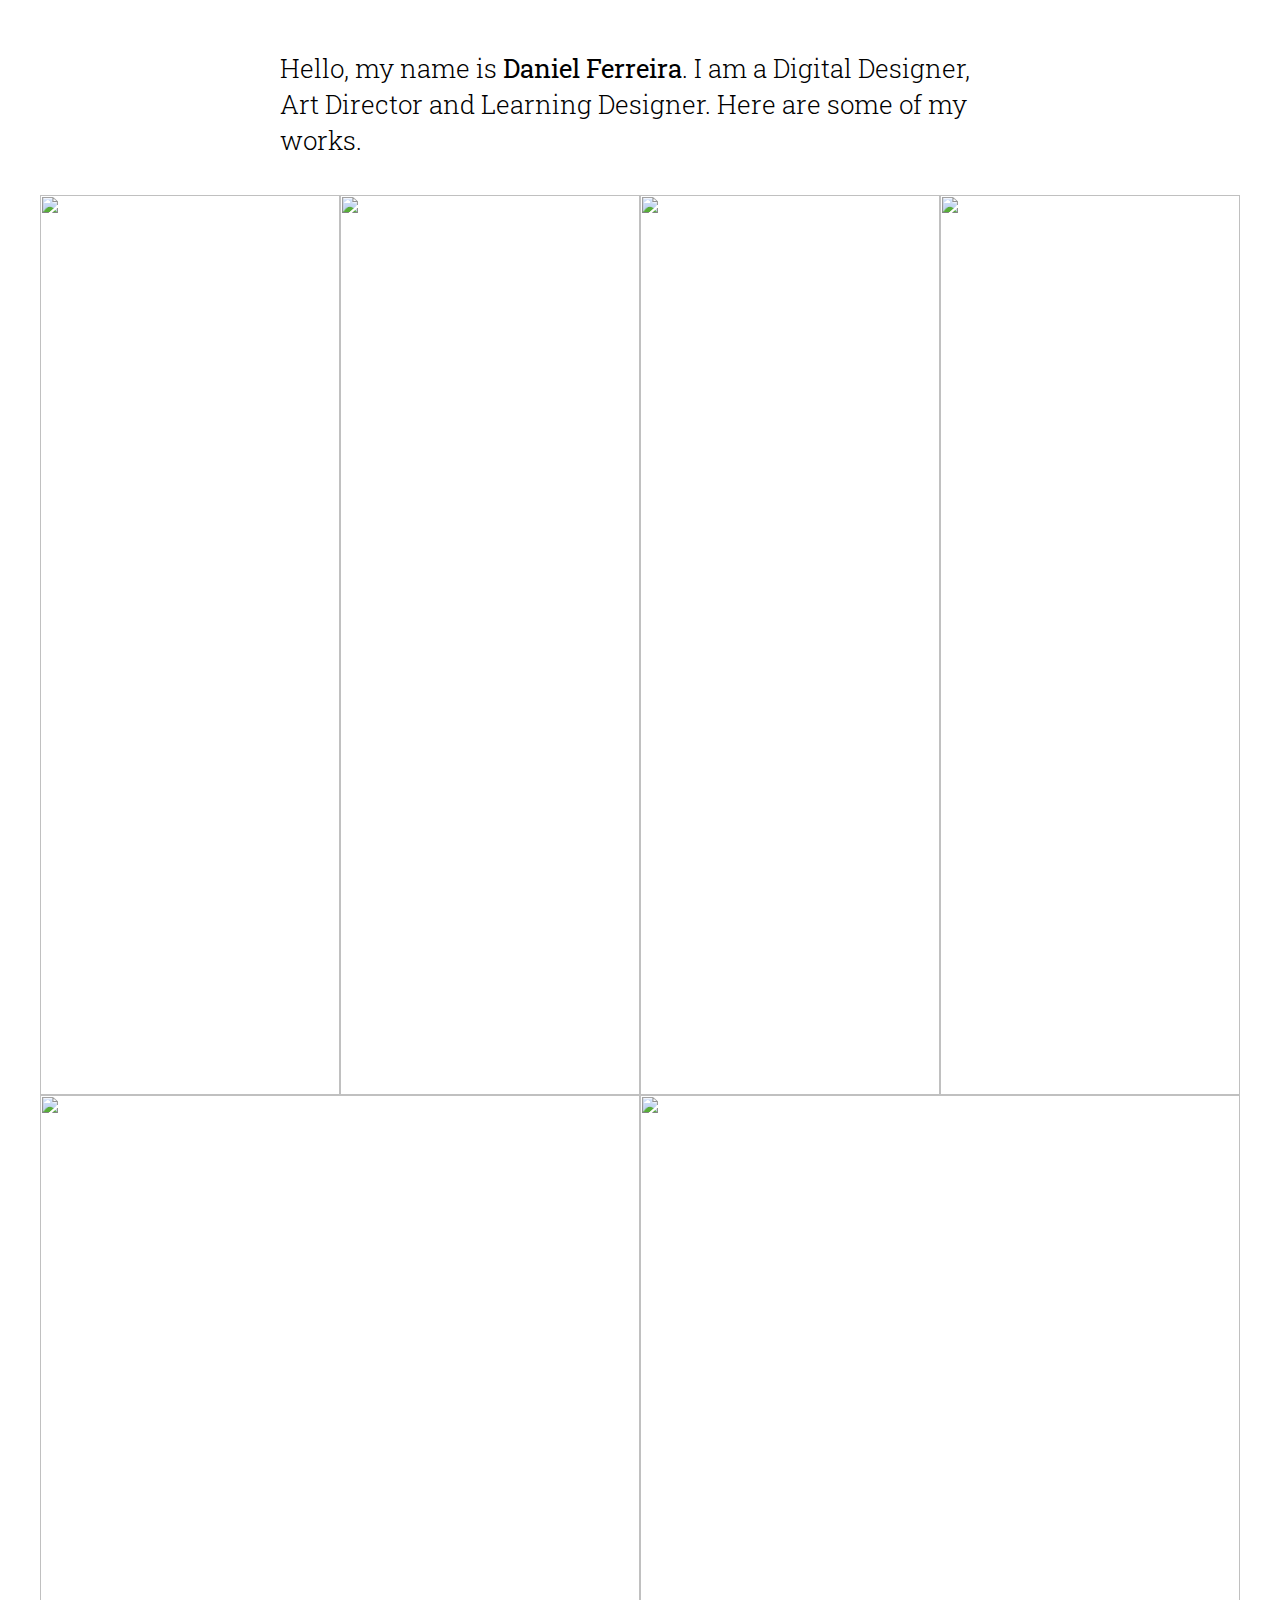
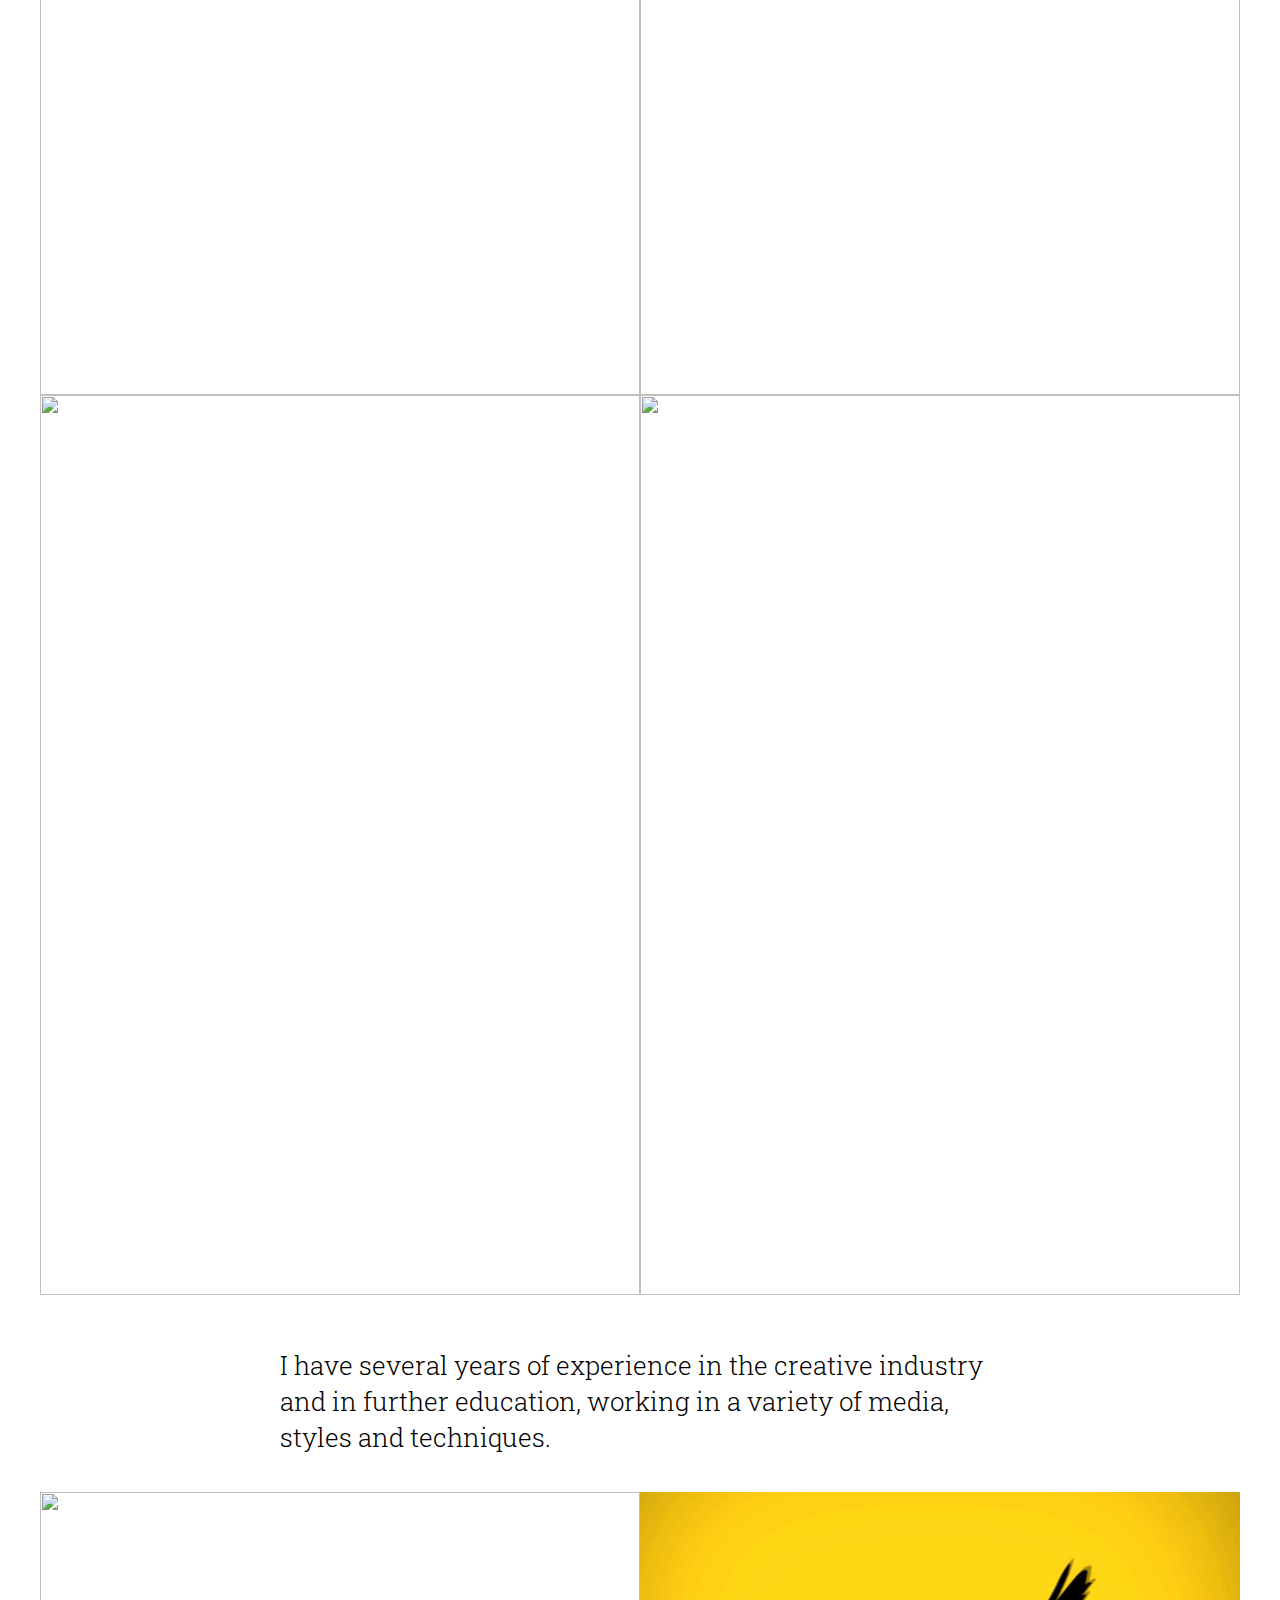
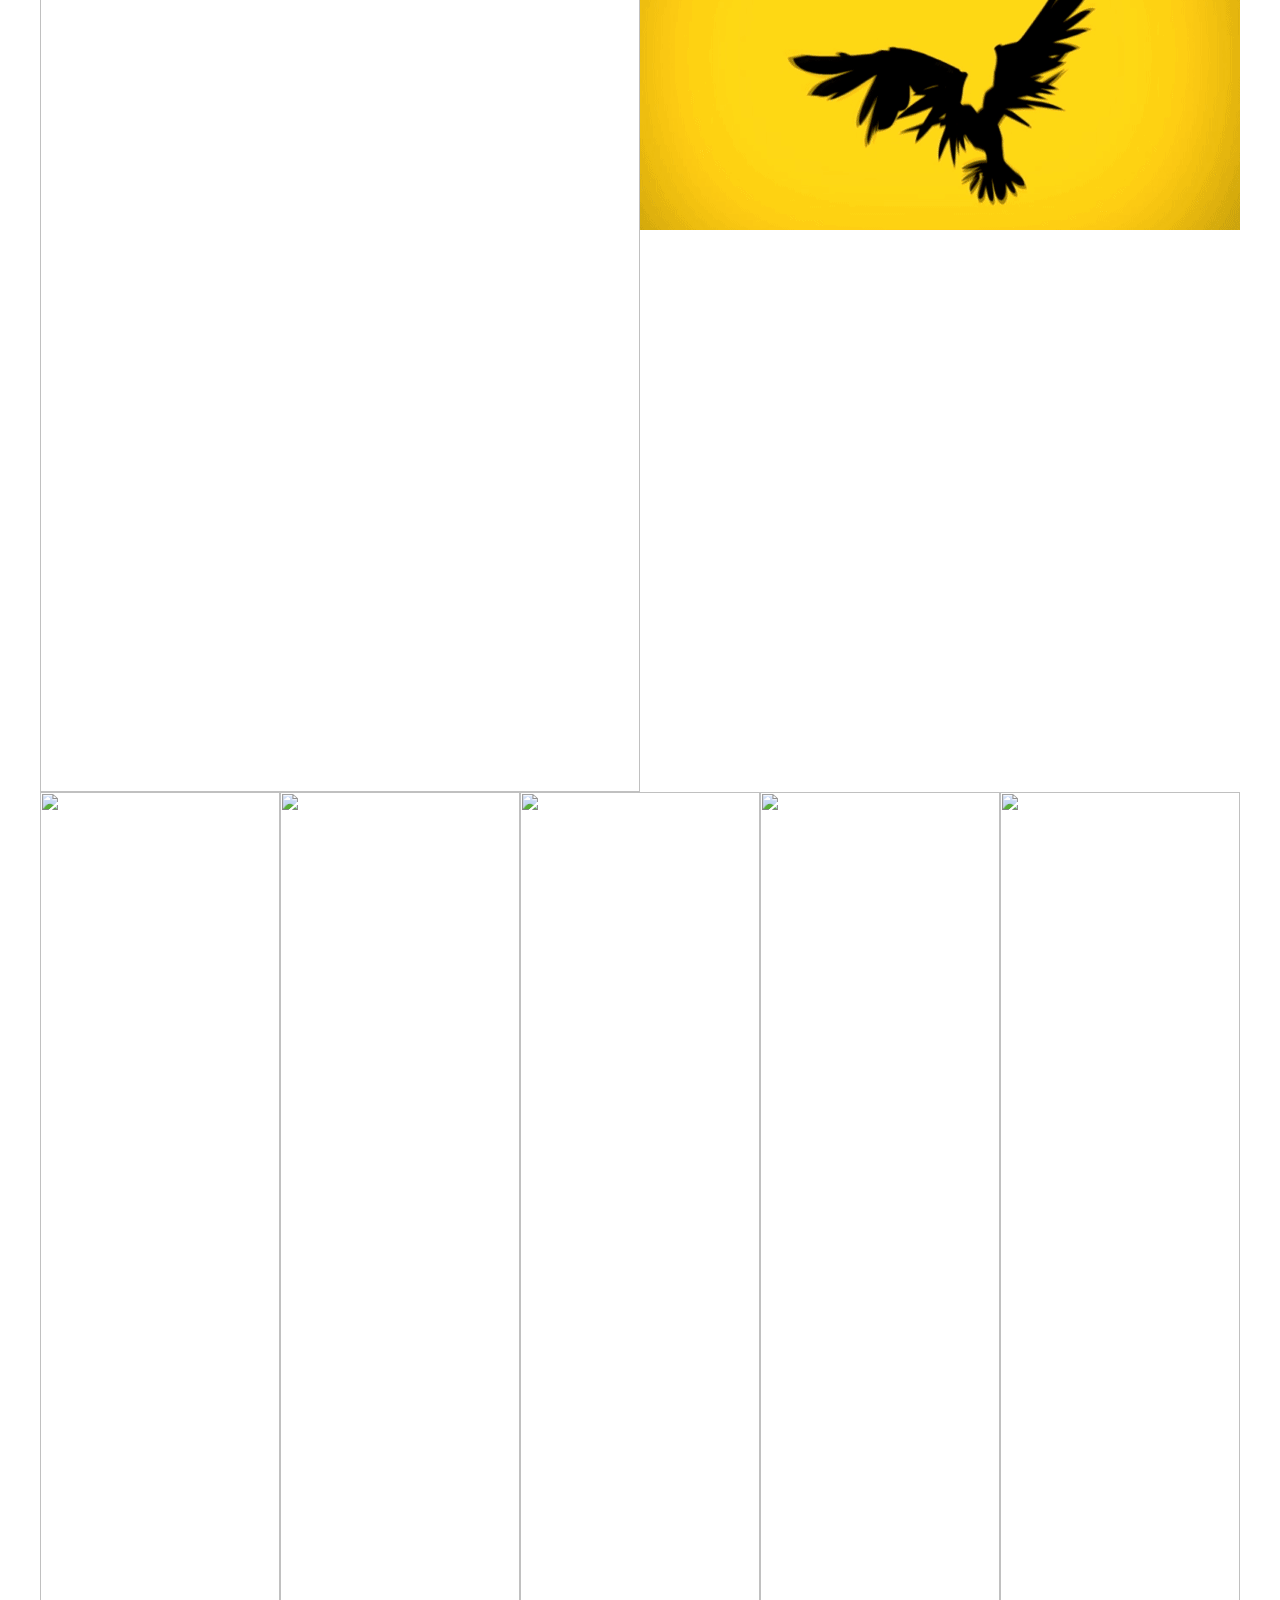
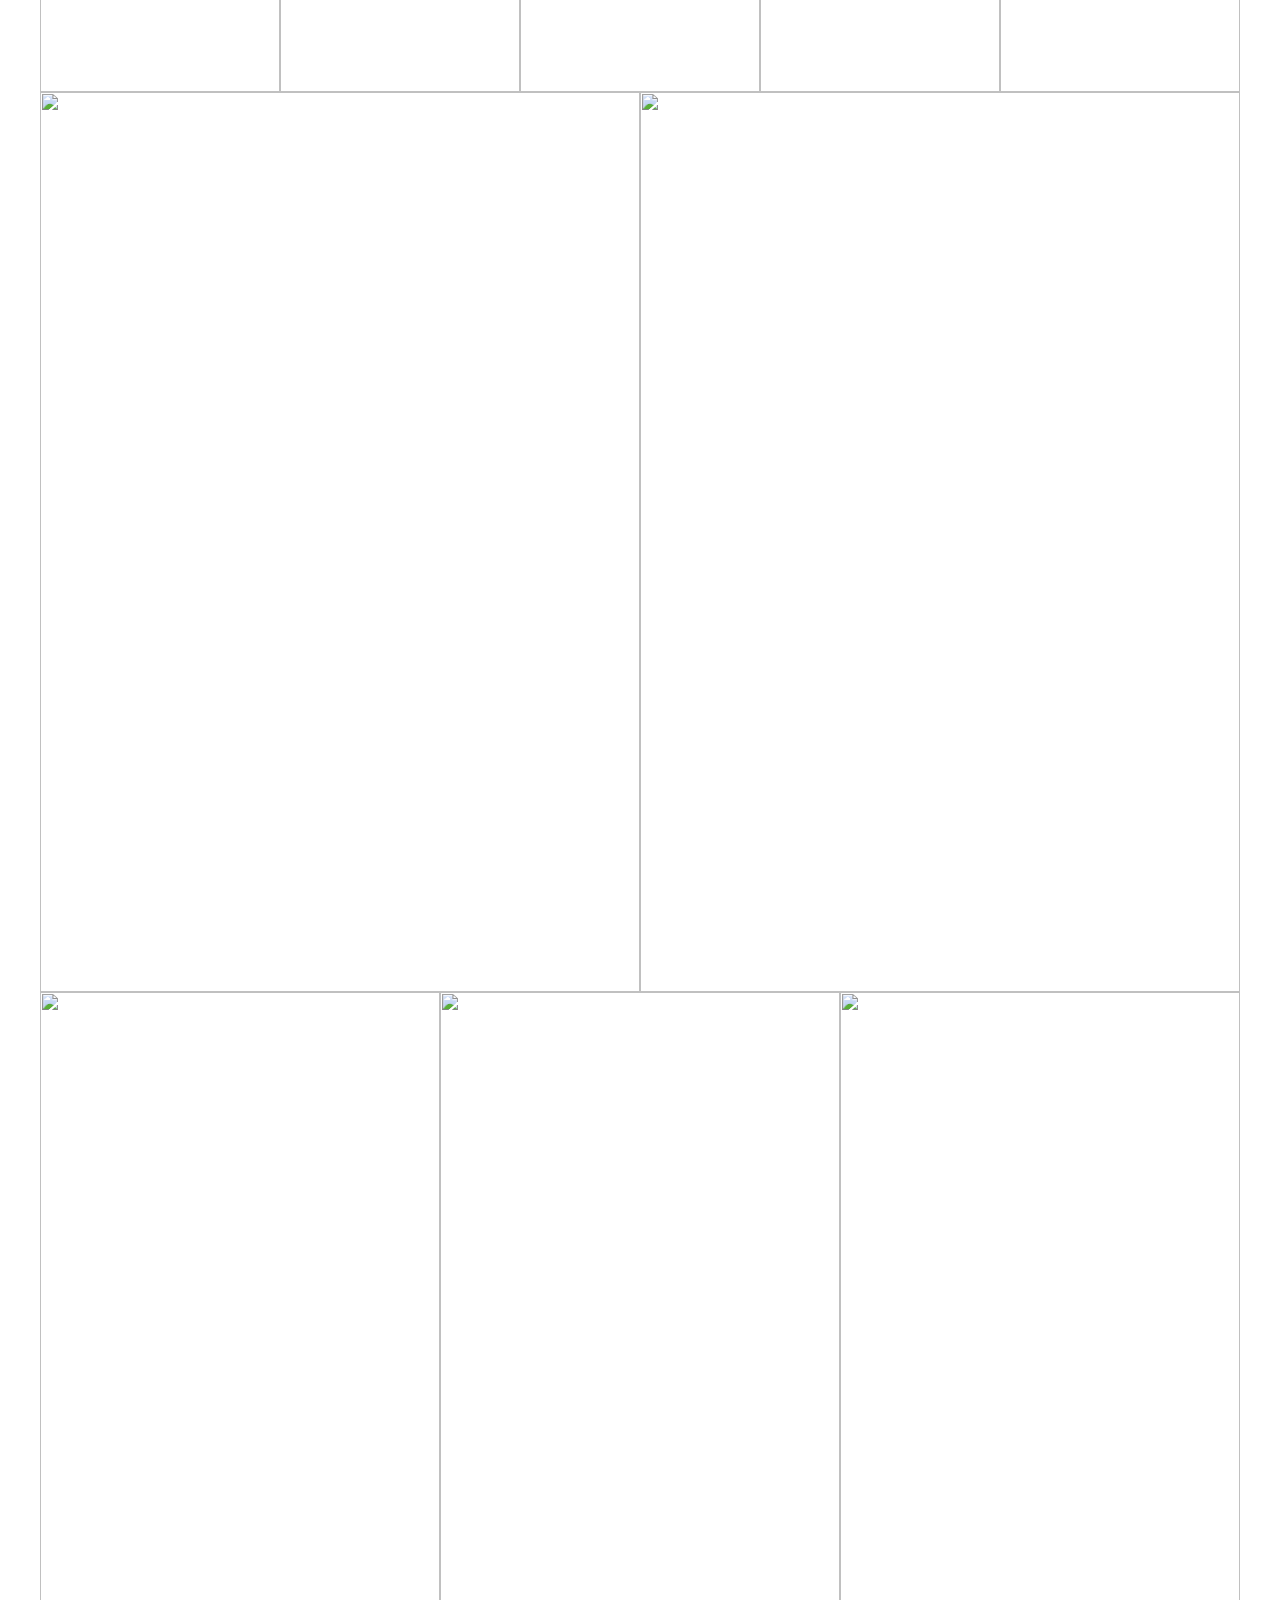
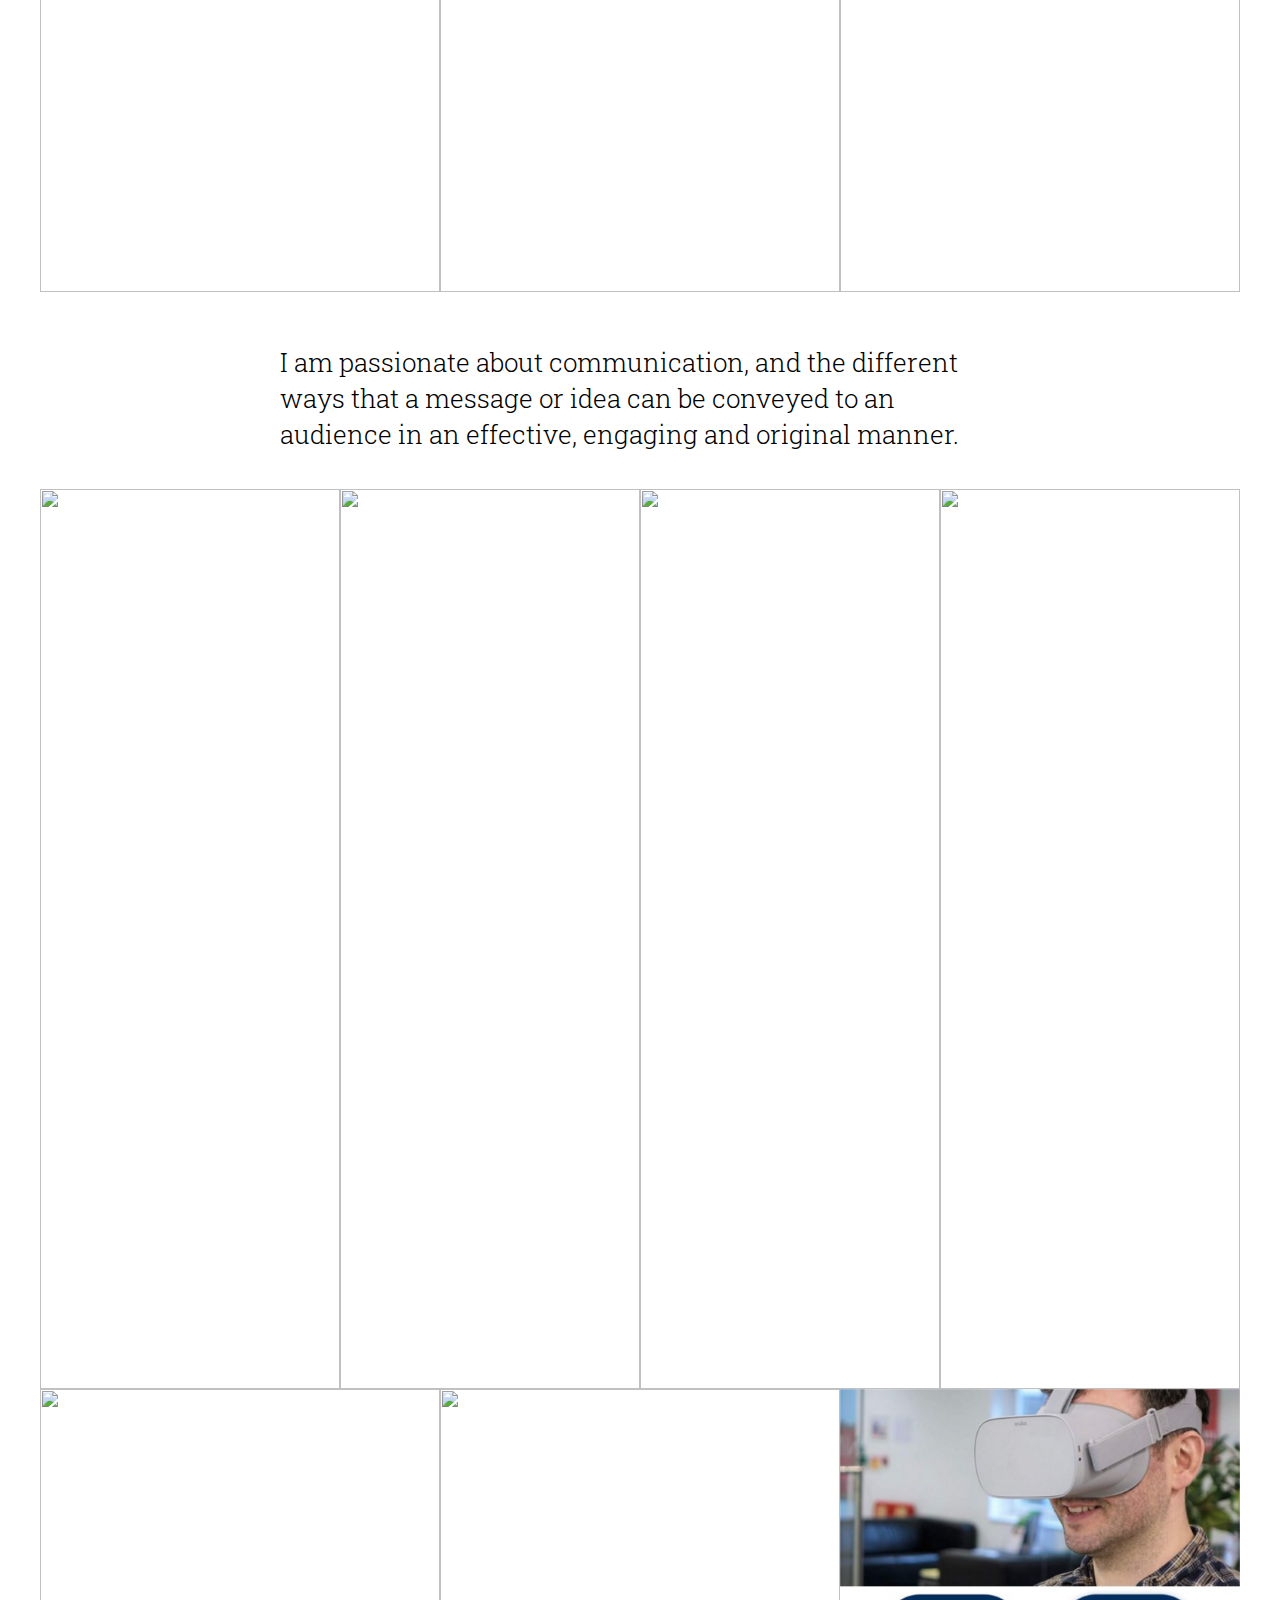
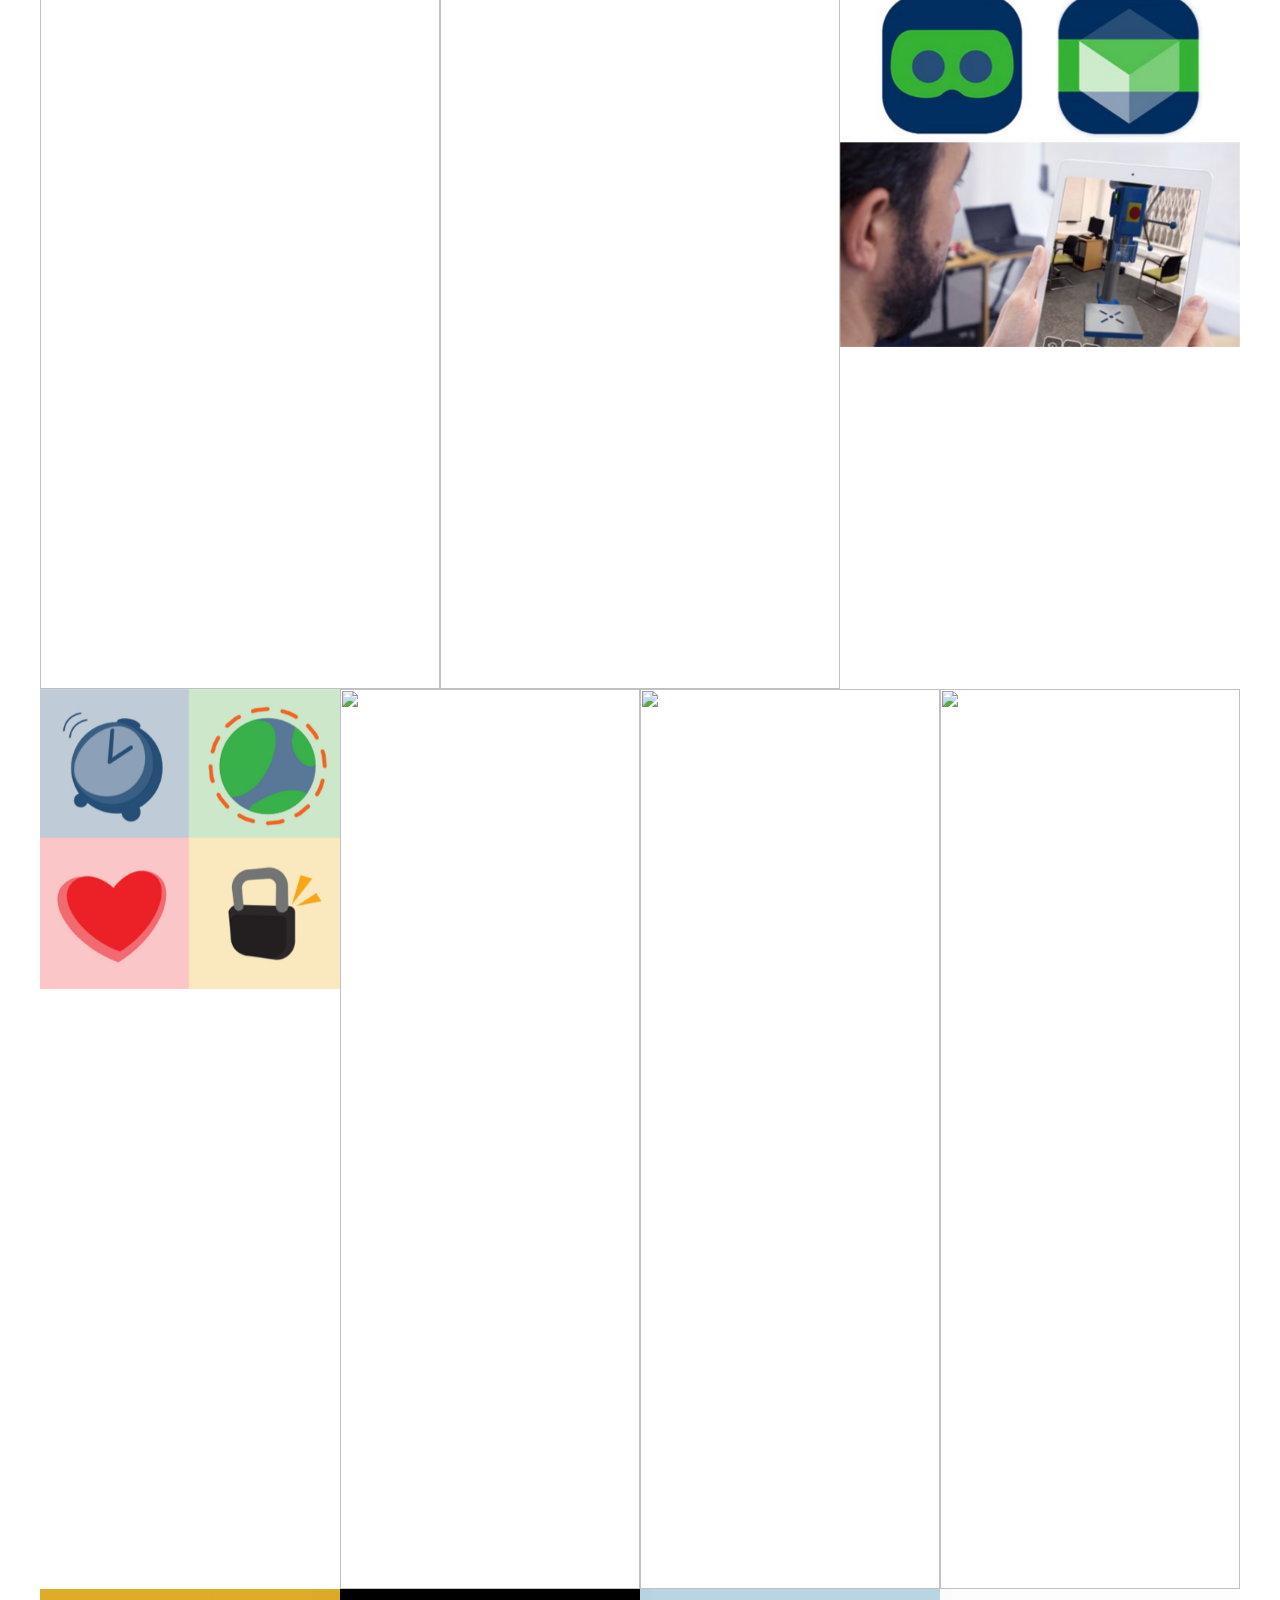
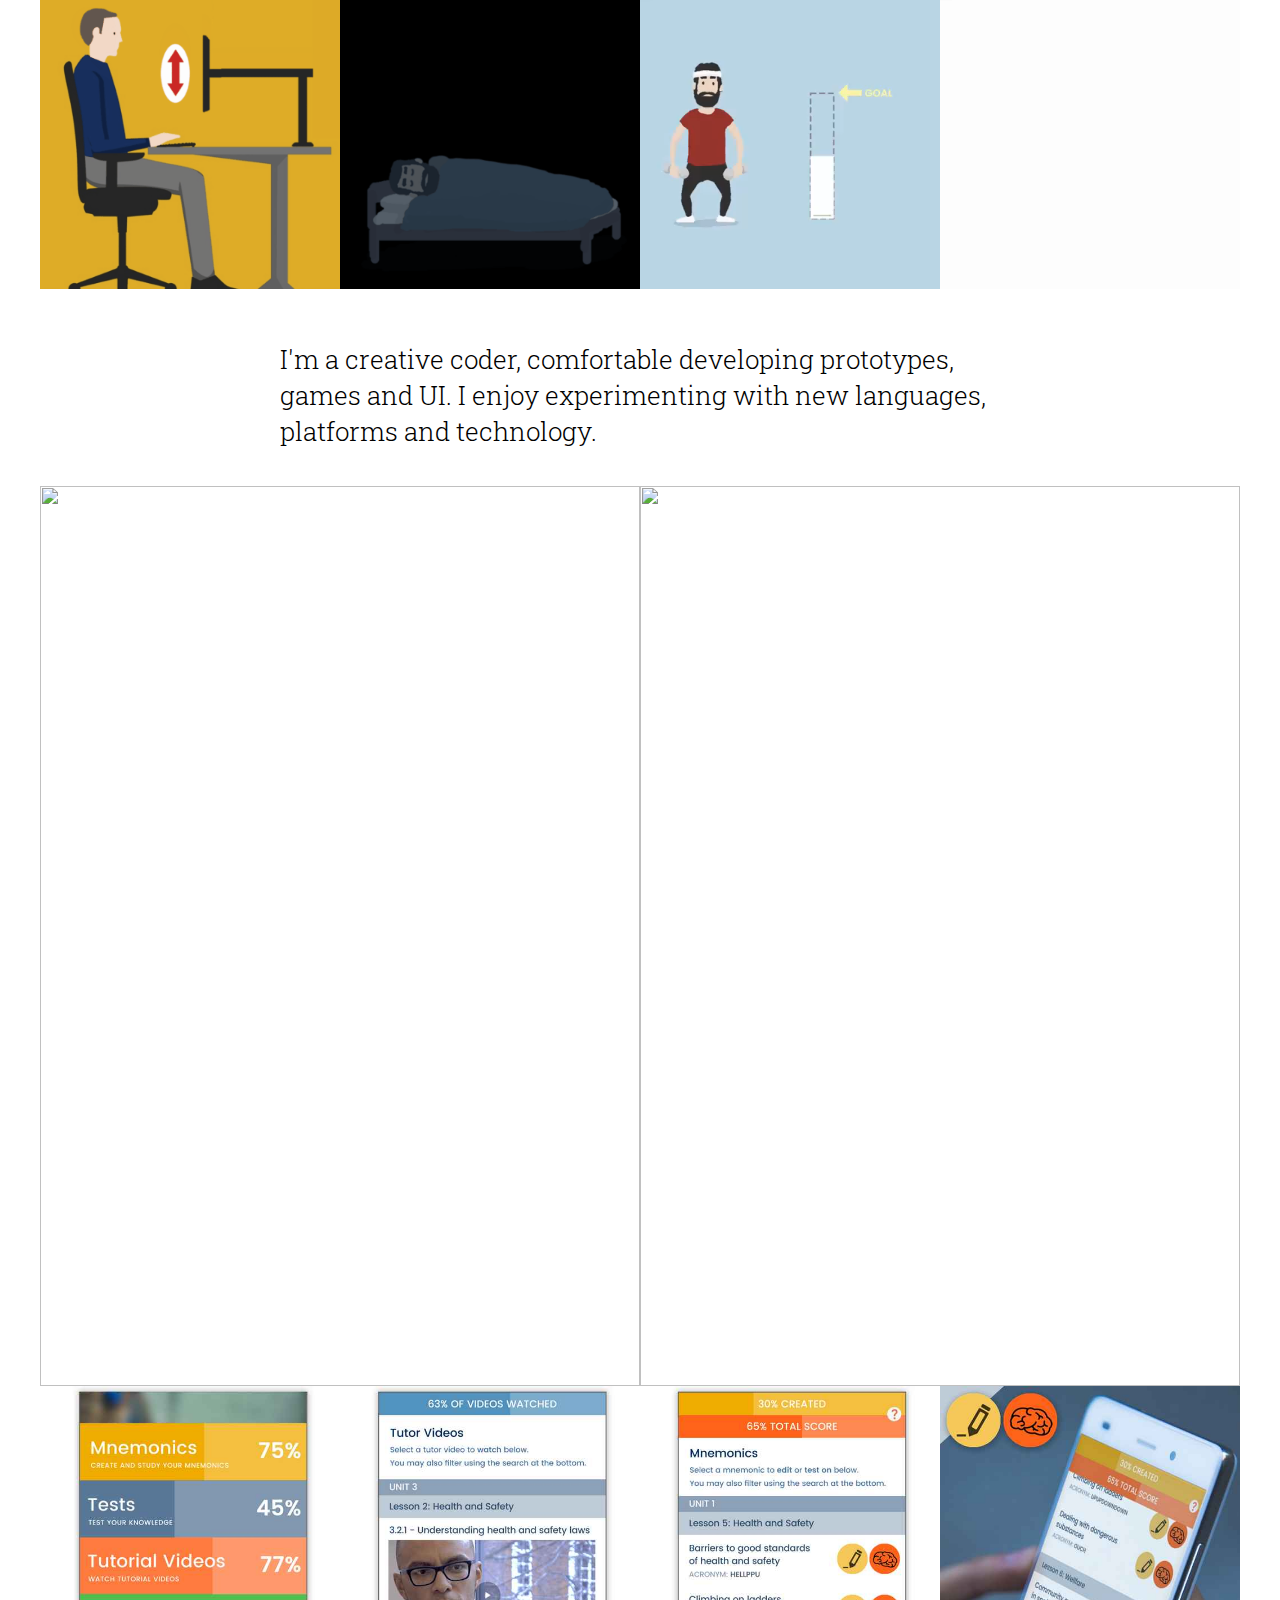
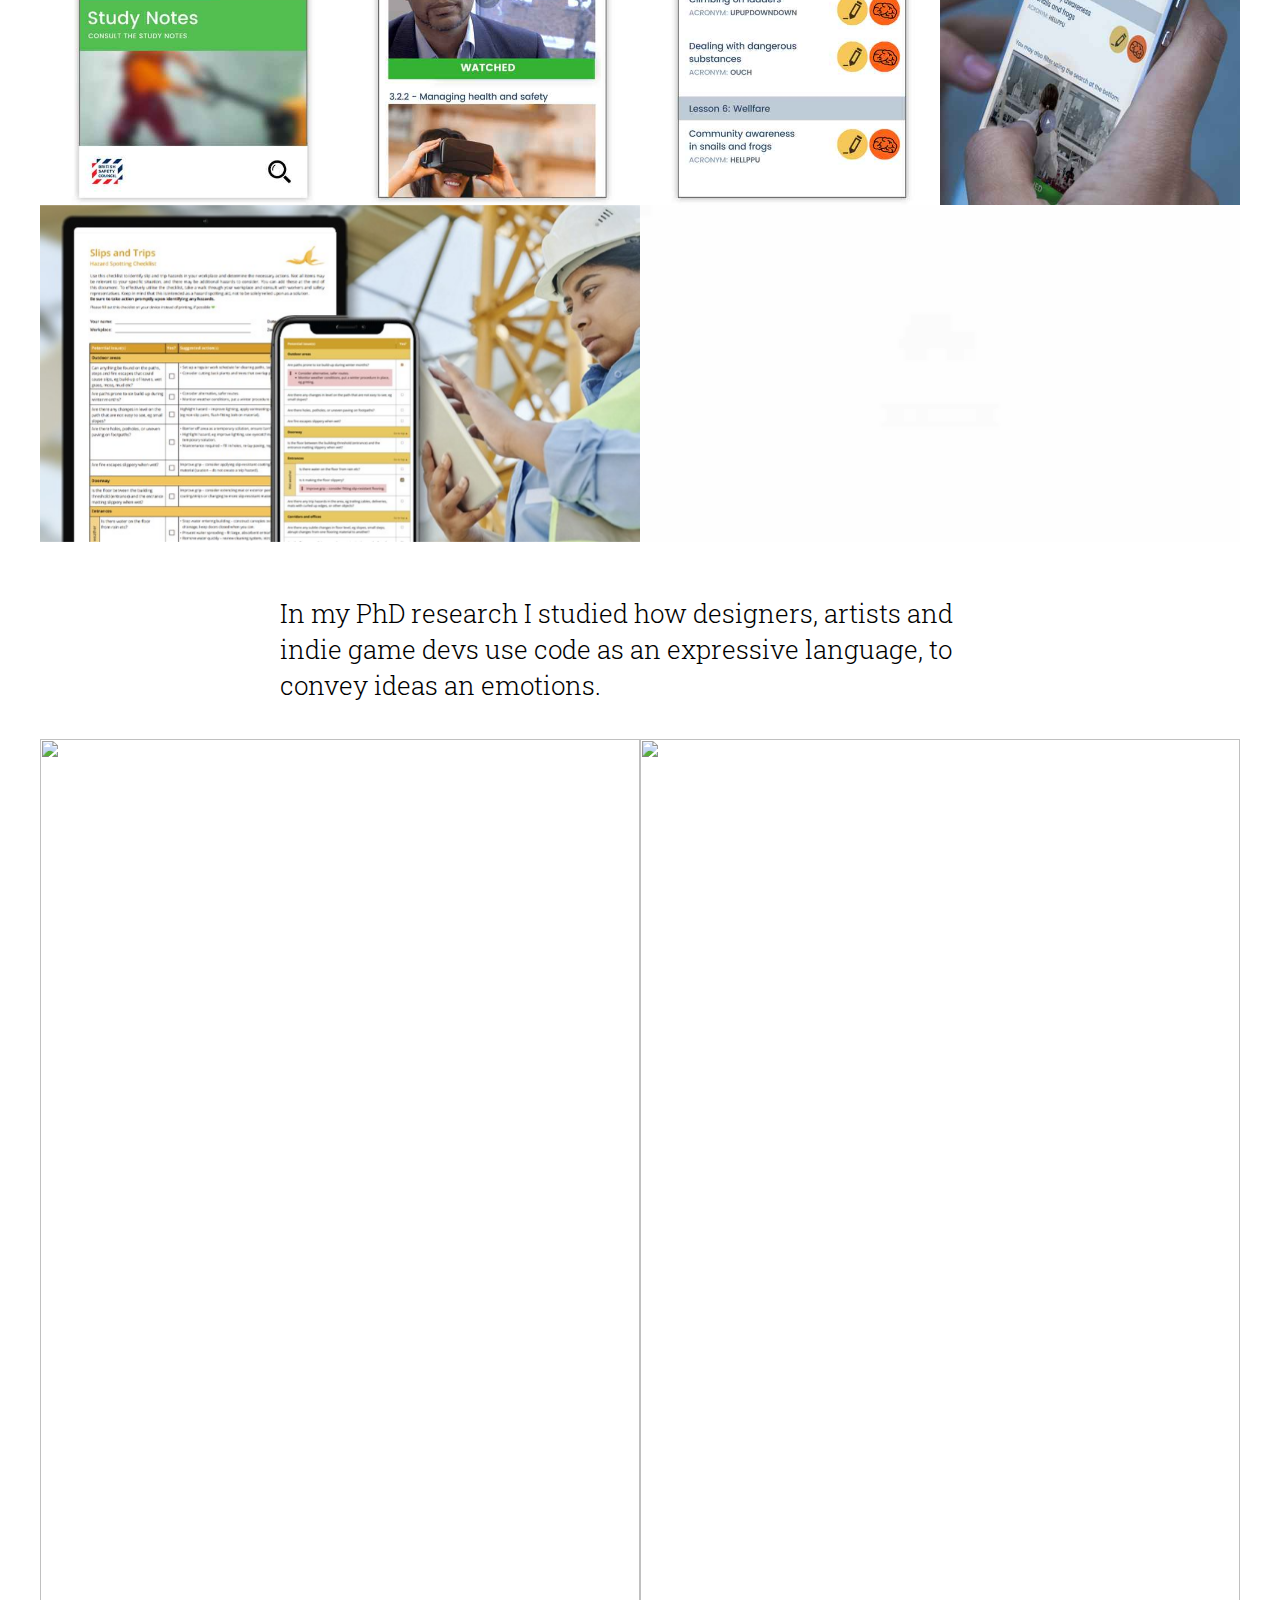
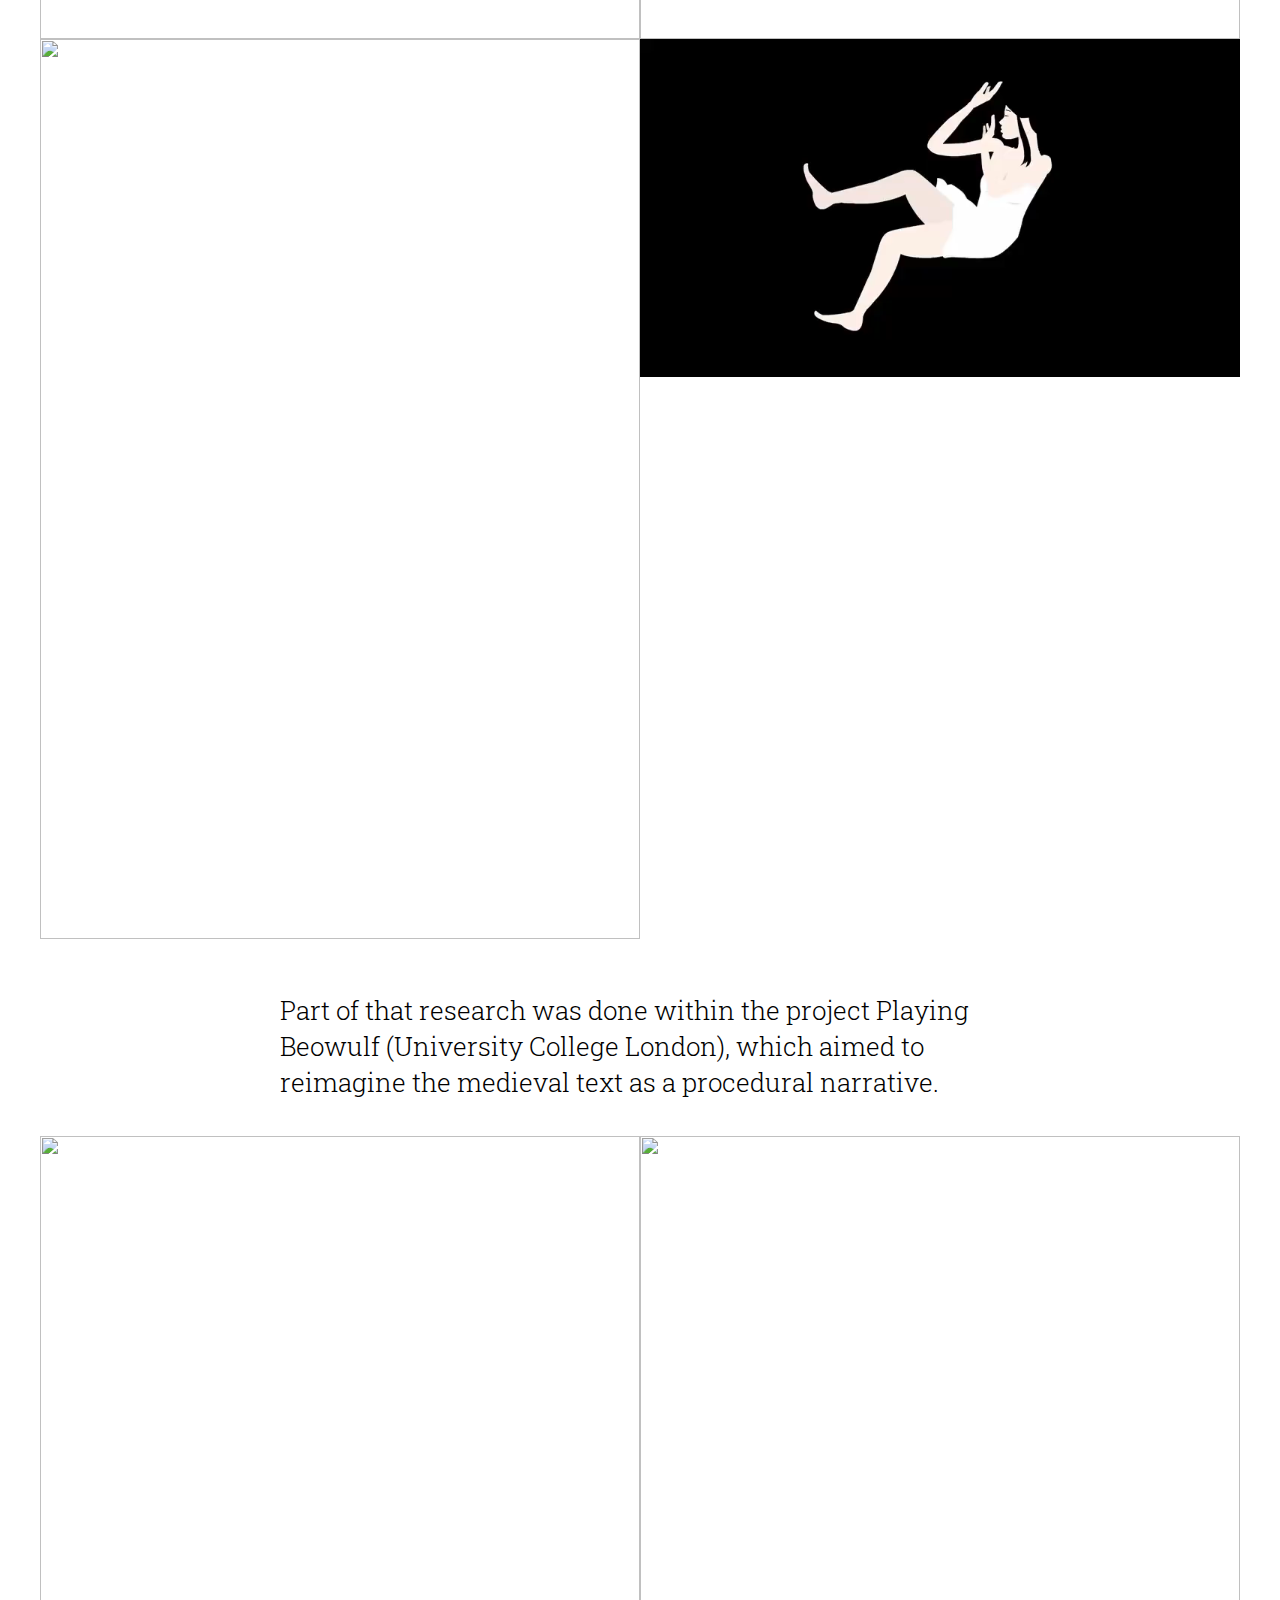
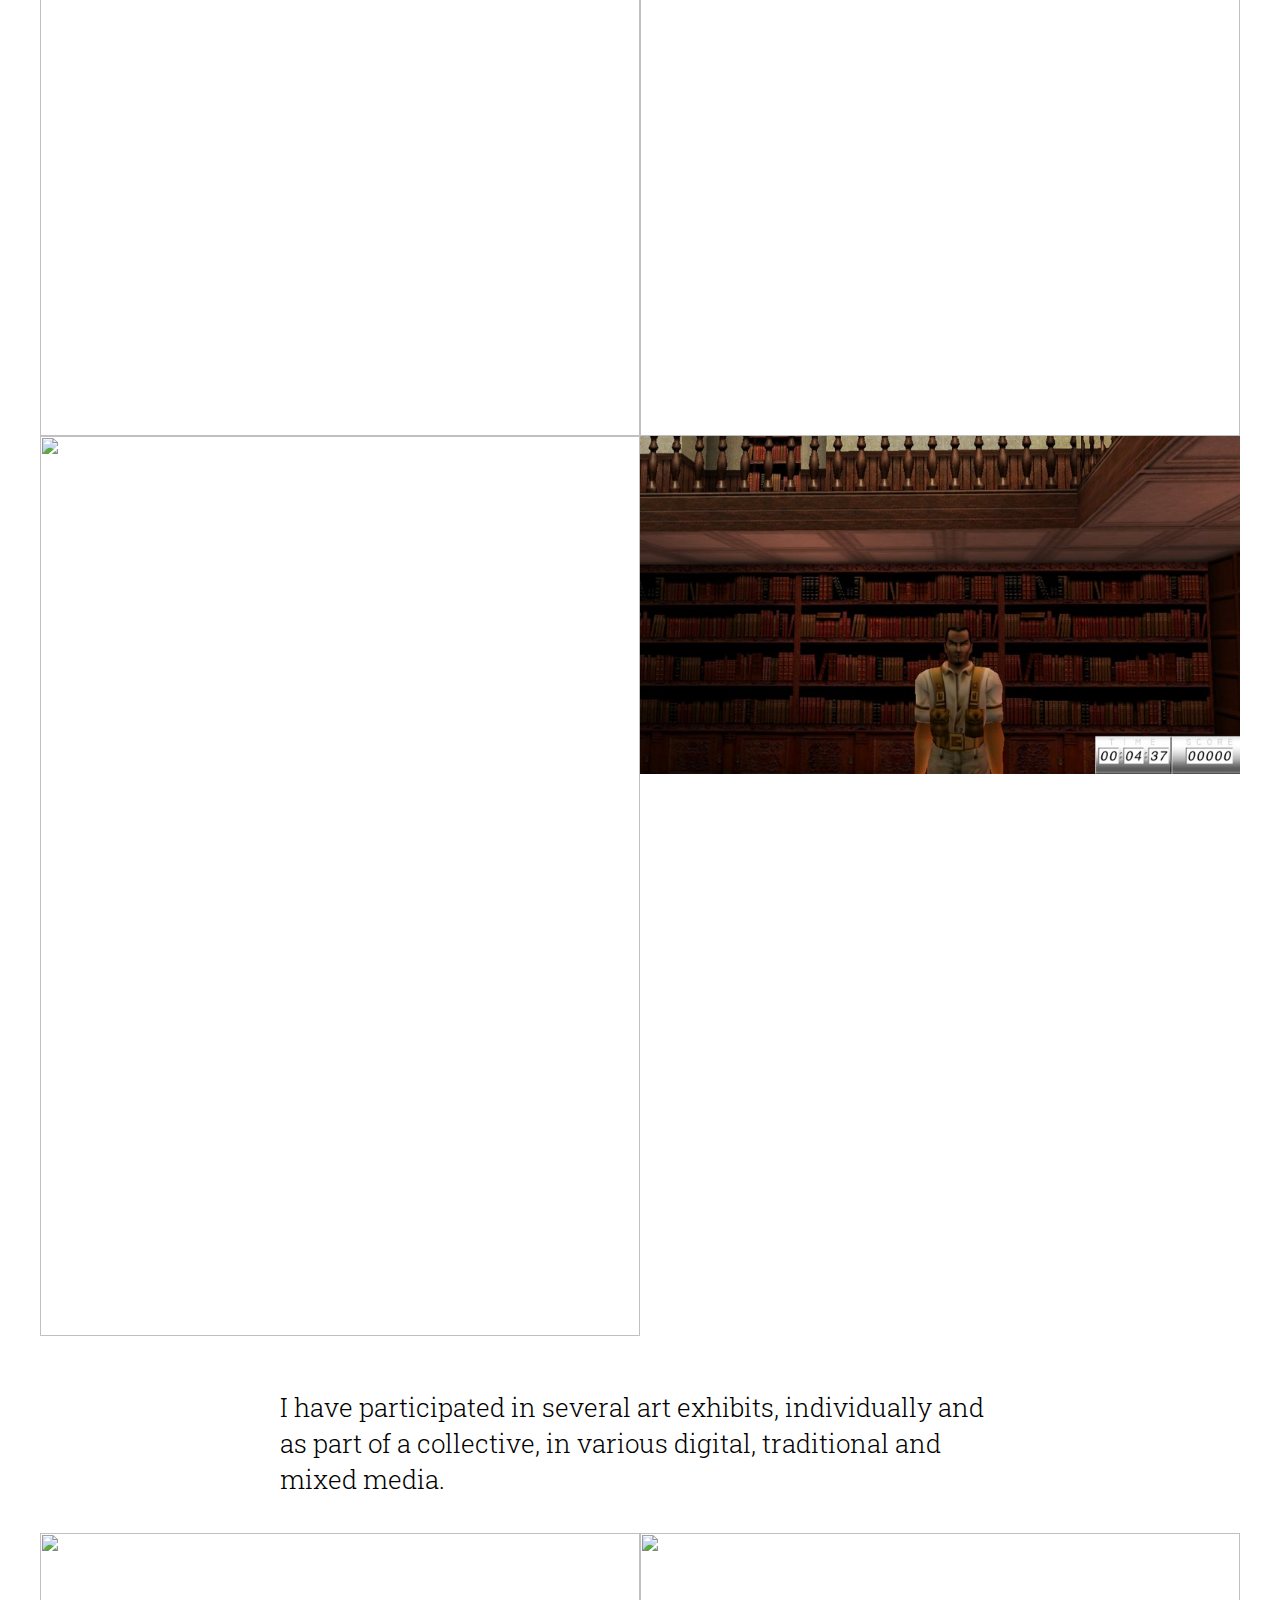
==== index.html @ a795c3e8 "JS 2025" ====
<html>
<head>

<meta name="viewport" content="user-scalable=no,initial-scale=1,maximum-scale=1,minimum-scale=1,width=device-width">
<meta name="robots" content="noindex">
<meta charset="UTF-8">
<link href="https://fonts.googleapis.com/css?family=Roboto+Slab:300,400&display=swap" rel="stylesheet">
<style>
.master {
	font-size: calc(0.8em + 1vw); 
	margin:0px; 
	font-family: 'Roboto Slab';  serif; background-color:#FFFFFF; 
	text-align:center;
}
.main {
	max-width:1200px;
	text-align:center;
	display: inline-block;
}
h1 { font-size: 1em; font-weight:300; line-height: 1.4em;  margin: 2em 20% 1.4em 20%; text-align:left;}
h2 { font-size: 0.7em; font-weight:300; line-height: 1.1em;  margin: 2em 20% 1.4em 20%; text-align:left;}
p { font-size: 0.45em; line-height: 0.7em; margin: 2em 20% 1.4em 20%;}
a {color: grey;}
.caption { font-size: 0.6em; margin: 1em 0px 3em 0px;}
 
strong {font-weight:400;}

.embed-container { position: relative; padding-bottom: 35.5%; height: 0; overflow: hidden; max-width: 50%; height: auto;} 
.embed-container iframe, .embed-container object, .embed-container embed { position: absolute; top: 0; left: 0; width: 100%; height: 100%; }

 
.line {
clear:both;
display: block;
  overflow: auto;
}


.layout5cols {
  width: 20%;
    position: relative;
  float:left;
}
 
.layout4cols {
  overflow: auto;
  width: 25%;
    position: relative;
  float:left;
}

.container{
  overflow: auto;

}

.layout3cols {
  width: 33.333%;
    position: relative;
  float:left;
}

.layout2cols {
  width: 50%;
    position: relative;
  float:left;
}


.image {
  opacity: 1;
  display: block;
  width: 100%;
  height: auto;
  transition: .5s ease;
  backface-visibility: hidden;
}

.middle {
  transition: .5s ease;
  opacity: 0;
  position: absolute;
  top: 50%;
  left: 20%;
  transform: translate(-10%, -50%);
  -ms-transform: translate(-10%, -50%);
  text-align: center;
  
    background-color: #FFFFFF;
}

.container:hover .image {
filter: brightness(80%);
 
}

.container:hover .middle {
  opacity: 1;
}

.text {
  color: black;
  font-size: 16px;
  line-height: 1.7em;
  padding: 16px 10px;
}

.interText {
	padding-top: 0.1em;
	display:inline-block;
}

 
 
@media (max-width: 800px)
{
 
.layout5cols {
  width: 50%;
    position: relative;
  float:left;
}
.layout4cols {
  width: 50%;
    position: relative;
  float:left;
}

.layout3cols {
  width: 100%;
    position: relative;
  float:left;
}

.layout2cols {
  width: 100%;
    position: relative;
  float:left;
}

h2 { font-size: 0.85em;}


.embed-container {  padding-bottom: 75%;  max-width: 100%;  } 
}


 
 
</style>
 
</head>
<body class="master">

<div class="main">

<h1>Hello, my name is <strong>Daniel Ferreira</strong>. I am a Digital Designer, Art Director and Learning Designer. Here are some of my works.</h1>

<div class = "line">
	<div class="layout4cols">
		<div class="container">
		  <img src="images/kcs3.gif" alt="" class="image" style="width:100%">
		  <div class="middle">
			<div class="text"><b>Character design and animation</b> for a marketing video.</div>
		  </div>
		</div>
	</div>
	<div class="layout4cols">
		<div class="container">
		  <img src="images/2019_MTC1.gif" alt="" class="image" style="width:100%">
		  <div class="middle">
			<div class="text"><b>3D design and animation</b> for a Mental Health learning resource.</div>
		  </div>
		</div>
	</div>
	<div class="layout4cols">
		<div class="container">
		  <img src="images/kcs1.gif" alt="" class="image" style="width:100%">
		  <div class="middle">
			<div class="text"><b>Motion design</b> for a marketing video.</div>
		  </div>
		</div>
	</div>
	<div class="layout4cols">
		<div class="container">
		  <img src="images/kcs2.gif" alt="" class="image" style="width:100%">
		  <div class="middle">
			<div class="text"><b>Character design and animation</b> for a marketing video.</div>
		  </div>
		</div>
	</div>
</div>
 
 <div class = "line">
	<div class="layout2cols">
		<div class="container">
		  <img src="images/RW1.gif" alt="" class="image" style="width:100%">
		  <div class="middle">
			<div class="text"><b>Interaction</b> for a Remote Working health and safety course.</div>
		  </div>
		</div>
	</div>
	<div class="layout2cols">
		<div class="container">
		  <img src="images/IconsClean.jpg" alt="" class="image" style="width:100%">
		  <div class="middle">
			<div class="text"><b>Illustrations</b> for a Mental Health course.</div>
		  </div>
		</div>
	</div>
</div>


<div class = "line">
	<div class="layout2cols">
		<div class="container">
		  <img src="images/sigurVid.gif" alt="" class="image" style="width:100%">
		  <div class="middle">
			<div class="text"><b>Cubes</b> is an experimental <a href="https://www.youtube.com/watch?v=hRn_bL5JEHA" target="_blank">procedural animation</a>.</div>
		  </div>
		</div>
	</div>
	<div class="layout2cols">
		<div class="container">
		  <img src="images/VRvid.gif" alt="" class="image" style="width:100%">
		  <div class="middle">
			<div class="text"><b>Explainer animation</b> for a Virtual Reality training module.</div>
		  </div>
		</div>
	</div>
</div>



<div class = "interText">
		<h1>I have several years of experience in the creative industry and in further education, working in a variety of media, styles and techniques.</h1>
</div>



<div class = "line">
	<div class="layout2cols">
		<div class="container">
		  <img src="images/PixelFaces.jpg" alt="" class="image" style="width:100%">
		  <div class="middle">
			<div class="text"><b>Pixel art</b> for a GDPR learning resource.</div>
		  </div>
		</div>
	</div>
	<div class="layout2cols">
		<div class="container">
		  <img src="images/IcarusVidlo.gif" alt="" class="image" style="width:100%">
		  <div class="middle">
			<div class="text"><b>Animated promo</b> for a fashion label.</div>
		  </div>
		</div>
	</div>
</div>


<div class = "line">
	<div class="layout5cols">
		<div class="container">
		  <img src="images/banner1.gif" alt="" class="image" style="width:100%">
		  <div class="middle">
			<div class="text"><b>Online campaigns</b> for Fox Films Latin America.</div>
		  </div>
		</div>
	</div>	<div class="layout5cols">
		<div class="container">
		  <img src="images/banner2.gif" alt="" class="image" style="width:100%">
		  <div class="middle">
			<div class="text"><b>Online campaigns</b> for Fox Films Latin America.</div>
		  </div>
		</div>
	</div>
	<div class="layout5cols">
		<div class="container">
		  <img src="images/banner3.gif" alt="" class="image" style="width:100%">
		  <div class="middle">
			<div class="text"><b>Online campaigns</b> for Fox Films Latin America.</div>
		  </div>
		</div>
	</div>
	<div class="layout5cols">
		<div class="container">
		  <img src="images/banner4.gif" alt="" class="image" style="width:100%">
		  <div class="middle">
			<div class="text"><b>Online campaigns</b> for Fox Films Latin America.</div>
		  </div>
		</div>
	</div>
	<div class="layout5cols">
		<div class="container">
		  <img src="images/banner5.gif" alt="" class="image" style="width:100%">
		  <div class="middle">
			<div class="text"><b>Online campaigns</b> for Fox Films Latin America.</div>
		  </div>
		</div>
	</div>
</div>


<div class = "line">
	<div class="layout2cols">
		<div class="container">
		  <img src="images/font1.jpg" alt="" class="image" style="width:100%">
		  <div class="middle">
			<div class="text"><b>Type design and logo</b> for a mechanical engineering conference.</div>
		  </div>
		</div>
	</div>
	<div class="layout2cols">
		<div class="container">
		  <img src="images/font2.jpg" alt="" class="image" style="width:100%">
		  <div class="middle">
			<div class="text"><b>Kuadriculado</b> is (arguably) the smallest pixel font possible - try it out <a href="https://www.dafont.com/kuadriculado.font" target="_blank">here</a></div>
		  </div>
		</div>
	</div>
</div>


<div class = "line">
	<div class="layout3cols">
		<div class="container">
		  <img src="images/tall1.jpg" alt="" class="image" style="width:100%">
		  <div class="middle">
			<div class="text"><b>Code-assisted drawing toy</b> developed in p5.js</div>
		  </div>
		</div>
	</div>
	<div class="layout3cols">
		<div class="container">
		  <img src="images/tall2.jpg" alt="" class="image" style="width:100%">
		  <div class="middle">
			<div class="text"><b>Illustration and cover design</b> for the book Sensual Tales of a Restless Mind (Kate Blair).</div>
		  </div>
		</div>
	</div>
	<div class="layout3cols">
		<div class="container">
		  <img src="images/tall3.jpg" alt="" class="image" style="width:100%">
		  <div class="middle">
			<div class="text"><b>Illustration</b> from the series Dibujos en Espana</div>
		  </div>
		</div>
	</div>
</div>

<div class = "interText">
	<h1>I am passionate about communication, and the different ways that a message or idea can be conveyed to an audience in an effective, engaging and original manner.</h1>
</div>

<div class = "line">
	<div class="layout4cols">
		<div class="container">
		  <img src="images/2017_GDPR_world.gif" alt="" class="image" style="width:100%">
		  <div class="middle">
			<div class="text"><b>Pixel art</b> for a GDPR learning resource.</div>
		  </div>
		</div>
	</div>
	<div class="layout4cols">
		<div class="container">
		  <img src="images/2019_MTC2.gif" alt="" class="image" style="width:100%">
		  <div class="middle">
			<div class="text"><b>3D motion design</b> for a Mental Health course.</div>
		  </div>
		</div>
	</div>
	<div class="layout4cols">
		<div class="container">
		  <img src="images/stress.gif" alt="" class="image" style="width:100%">
		  <div class="middle">
			<div class="text"><b>Motion design</b> for a Stress Awareness learning resource.</div>
		  </div>
		</div>
	</div>
	<div class="layout4cols">
		<div class="container">
		  <img src="images/2019_MTC3.gif" alt="" class="image" style="width:100%">
		  <div class="middle">
			<div class="text"><b>3D animation</b> for a Mental Health course.</div>
		  </div>
		</div>
	</div>
</div>


<div class = "line">
	<div class="layout3cols">
		<div class="container">
		  <img src="images/infographic1.gif" alt="" class="image" style="width:100%">
		  <div class="middle">
			<div class="text"><b>Infographics</b> for a Mental Health course.</div>
		  </div>
		</div>
	</div>
	<div class="layout3cols">
		<div class="container">
		  <img src="images/infographic2.gif" alt="" class="image" style="width:100%">
		  <div class="middle">
			<div class="text"><b>Infographics</b> for a Mental Health course.</div>
		  </div>
		</div>
	</div>
	<div class="layout3cols">
		<div class="container">
		  <img src="images/VRAR.jpg" alt="" class="image" style="width:100%">
		  <div class="middle">
		  	<div class="text"><b>Visual identity and iconography</b> for a suite of Virtual Reality and Augmented Reality learning resources.</div>
		  </div>
		</div>
	</div>	
</div>
 
<div class = "line">
	<div class="layout4cols">
		<div class="container">
		  <img src="images/IconsConduct.jpg" alt="" class="image" style="width:100%">
		  <div class="middle">
			<div class="text"><b>Iconography</b> for a training module.</div>
		  </div>
		</div>
	</div>
	<div class="layout4cols">
		<div class="container">
		  <img src="images/film2.jpg" alt="" class="image" style="width:100%">
		  <div class="middle">
			<div class="text"><b>Scriptwriting, direction and video editing</b> for a Mental Health course.</div>
		  </div>
		</div>
	</div>
	<div class="layout4cols">
		<div class="container">
		  <img src="images/film3.jpg" alt="" class="image" style="width:100%">
		  <div class="middle">
			<div class="text"><b>Scriptwriting, direction and video editing</b> for a Mental Health course.</div>
		  </div>
		</div>
	</div>
	<div class="layout4cols">
		<div class="container">
		  <img src="images/film4.jpg" alt="" class="image" style="width:100%">
		  <div class="middle">
			<div class="text"><b>Interactive learning resources</b> for a Mental Health course.</div>
		  </div>
		</div>
	</div>
</div>

<div class = "line" style="background:#bbd7e6">
	<div class="layout4cols">
		<div class="container">
		  <img src="images/DSE.gif" alt="" class="image" style="width:100%">
		  <div class="middle">
			<div class="text"><b>Interaction</b> for a learning resource about ergonomics.</div>
		  </div>
		</div>
	</div>
	<div class="layout4cols">
		<div class="container">
		  <img src="images/Habits_hi.gif" alt="" class="image" style="width:100%">
		  <div class="middle">
			<div class="text"><b>Interaction</b> for a learning resource about habits and well-being.</div>
		  </div>
		</div>
	</div>
	<div class="layout4cols">
		<div class="container">
		  <video  muted autoplay loop  class="image" style="width:100%"><source src="images/Exe.mov" type="video/mp4">Browser does not support video tag.</video>
		  <div class="middle">
			<div class="text"><b>Interaction</b> for a course about Stress.</div>
		  </div>
		</div>
	</div>	
	<div class="layout4cols">
		<div class="container">
		  <video  muted autoplay loop  class="image" style="width:100%"><source src="images/LZ.mov" type="video/mp4">Browser does not support video tag.</video>
		  <div class="middle">
			<div class="text"><b>Motion design</b> for an explainer video.</div>
		  </div>
		</div>
	</div>

</div>	
	
	
<div class = "interText">
	<h1>I'm a creative coder, comfortable developing prototypes, games and UI. I enjoy experimenting with new languages, platforms and technology.</h1>
</div>

<div class = "line">
	<div class="layout2cols">
		<div class="container">
		  <img src="images/BoatVid.gif" alt="" class="image" style="width:100%">
		  <div class="middle">
			<div class="text"><b>Game prototype</b> using the threejs library.</div>
		  </div>
		</div>
	</div>
	<div class="layout2cols">
		<div class="container">
		  <img src="images/MartinGame.jpg" alt="" class="image" style="width:100%">
		  <div class="middle">
			<div class="text"><b>Platform game</b> for a course about Working at Heights.</div>
		  </div>
		</div>
	</div>
</div>


<div class = "line">
	<div class="layout4cols">
		<div class="container">
		  <img src="images/app2.jpg" alt="" class="image" style="width:100%">
		  <div class="middle">
			<div class="text"><b>UI/UX design</b> for a digital learning companion app.</div>
		  </div>
		</div>
	</div>
	<div class="layout4cols">
		<div class="container">
		  <img src="images/app3.jpg" alt="" class="image" style="width:100%">
		  <div class="middle">
			<div class="text"><b>UI/UX design</b> for a digital learning companion app.</div>
		  </div>
		</div>
	</div>
	<div class="layout4cols">
		<div class="container">
		  <img src="images/app4.jpg" alt="" class="image" style="width:100%">
		  <div class="middle">
			<div class="text"><b>UI/UX design</b> for a digital learning companion app.</div>
		  </div>
		</div>
	</div>
	<div class="layout4cols">
		<div class="container">
		  <img src="images/app1.jpg" alt="" class="image" style="width:100%">
		  <div class="middle">
			<div class="text"><b>UI/UX design</b> for a digital learning companion app.</div>
		  </div>
		</div>
	</div>

</div>

<div class = "line">
	<div class="layout2cols">
		<div class="container">
		  <img src="images/PWA.jpg" alt="" class="image" style="width:100%">
		  <div class="middle">
			<div class="text"><b>Progressive Web App</b> framework for offline access of digital tools and learning resources.</div>
		  </div>
		</div>
	</div>
	<div class="layout2cols">
		<div class="container">
		  <video  muted autoplay loop  class="image" style="width:100%"><source src="images/Stop.mov" type="video/mp4">Browser does not support video tag.</video>
		  <div class="middle">
			<div class="text"><b>Game</b> and social media campaign for a Driver Safety course.</div>
		  </div>
		</div>
	</div>
</div>


	

<div class = "interText">
	<h1>In my PhD research I studied how designers, artists and indie game devs use code as an expressive language, to convey ideas an emotions.</h1>
</div>

<div class = "line">
	<div class="layout2cols">
		<div class="container">
		  <img src="images/diss1.jpg" alt="" class="image" style="width:100%">
		  <div class="middle">
			<div class="text">Research developed between São Paulo University (USP, Brasil) and University College London.</div>
		  </div>
		</div>
	</div>
	<div class="layout2cols">
		<div class="container">
		  <img src="images/researchBR1.jpg" alt="" class="image" style="width:100%">
		  <div class="middle">
			<div class="text"><b>Rumos Arte Cibernética</b> award for academic research.</div>
		  </div>
		</div>
	</div>
</div>

<div class = "line">
	<div class="layout2cols">
		<div class="container">
		  <img src="images/scribbles.gif" alt="" class="image" style="width:100%">
		  <div class="middle">
			<div class="text"><b>Scribbles</b> is a Processing remake of a ZX BASIC program by Adrian Ward.</div>
		  </div>
		</div>
	</div>
	<div class="layout2cols">
		<div class="container">
		  <video  muted autoplay loop  class="image" style="width:100%"><source src="images/brancoBlack.mp4" type="video/mp4">Browser does not support video tag.</video>		
		  <div class="middle">
			<div class="text"><b>Generative animation</b>, part of PROCJAM.</div>
		  </div>
		</div>
	</div>
</div>


<div class = "interText">
	<h1>Part of that research was done within the project Playing Beowulf (University College London), which aimed to reimagine the medieval text as a procedural narrative.</h1>
</div>

<div class = "line">
	<div class="layout2cols">
		<div class="container">
		  <img src="images/workshop1.jpg" alt="" class="image" style="width:100%">
		  <div class="middle">
			<div class="text">Workshop part of the <a href="https://darecollaborative.net/2015/03/11/playing-beowulf-gaming-the-library/" target="_blank">Playing Beowulf</a> project, at the London Knowledge Lab, UCL.</div>
		  </div>
		</div>
	</div>
	<div class="layout2cols">
		<div class="container">
		  <img src="images/mm2.jpg" alt="" class="image" style="width:100%">
		  <div class="middle">
			<div class="text">Early interface of MissionMaker, a game authoring tool part of the <a href="https://darecollaborative.net/2015/03/11/playing-beowulf-gaming-the-library/" target="_blank">Playing Beowulf</a> project.</div>
		  </div>
		</div>
	</div>
</div>

<div class = "line">
	<div class="layout2cols">
		<div class="container">
		  <img src="images/workshop2.jpg" alt="" class="image" style="width:100%">
		  <div class="middle">
			<div class="text">Workshop part of the <a href="https://darecollaborative.net/2015/03/11/playing-beowulf-gaming-the-library/" target="_blank">Playing Beowulf</a> project, at the London Knowledge Lab, UCL.</div>
		  </div>
		</div>
	</div>
	<div class="layout2cols">
		<div class="container">
		  <img src="images/beo.jpg" alt="" class="image" style="width:100%">
		  <div class="middle">
			<div class="text">One of the games created with MissionMaker (<a href="https://darecollaborative.net/2015/03/11/playing-beowulf-gaming-the-library/" target="_blank">Playing Beowulf</a>)</div>
		  </div>
		</div>
	</div>
</div>
 

<div class = "interText">
	<h1>I have participated in several art exhibits, individually and as part of a collective, in various digital, traditional and mixed media.</h1>
</div>
 
 <div class = "line">
	<div class="layout2cols">
		<div class="container">
		  <img src="images/exhibit1.jpg" alt="" class="image" style="width:100%">
		  <div class="middle">
			<div class="text"><b>Desluz</b> is a mixed media art installation.</div>
		  </div>
		</div>
	</div>
	<div class="layout2cols">
		<div class="container">
		  <img src="images/art1.jpg" alt="" class="image" style="width:100%">
		  <div class="middle">
			<div class="text"><b>Amoreiras</b> is a mixed media art installation.</div>
		  </div>
		</div>
	</div>
</div>

<div class = "line">
	<div class="layout2cols">
		<div class="container">
		  <img src="images/exhibit2.jpg" alt="" class="image" style="width:100%">
		  <div class="middle">
			<div class="text"><b>Nibballs</b> is a game, part of the FILE Festival (São Paulo, Brasil).</div>
		  </div>
		</div>
	</div>
	<div class="layout2cols">
		<div class="container">
		  <img src="images/exhibit3.jpg" alt="" class="image" style="width:100%">
		  <div class="middle">
			<div class="text"><b>Windmill</b> is a mixed media art installation.</div>
		  </div>
		</div>
	</div>
</div>

<div class = "line">
	<div class="layout2cols">
		<div class="container">
		  <img src="images/researchBR2.jpg" alt="" class="image" style="width:100%">
		  <div class="middle">
			<div class="text"><b>pedralumen</b> is a mixed media art installation.</div>
		  </div>
		</div>
	</div>
	<div class="layout2cols">
		<div class="container">
		<video  muted autoplay loop  class="image" style="width:100%"><source src="images/redblues.mp4" type="video/mp4">Browser does not support video tag.</video>
		<div class="middle">
			<div class="text"><b>Animated music video</b> for the band Del-O-Max.</div>
		</div>
		</div>
	</div>
</div>
 
<div class = "interText">
	<h1>I also do comics. My general approach to visual language is strongly influenced by sequential art.</h1>
</div>


<div class = "line">
	<div class="layout2cols">
		<div class="container">
		  <img src="images/comic1.jpg" alt="" class="image" style="width:100%">
		  <div class="middle">

		  </div>
		</div>
	</div>
	<div class="layout2cols">
		<div class="container">
		  <img src="images/comic2.jpg" alt="" class="image" style="width:100%">
		  <div class="middle">

		  </div>
		</div>
	</div>
</div>

<div class = "line">
	<div class="layout2cols">
		<div class="container">
		  <img src="images/comic5.jpg" alt="" class="image" style="width:100%">
		  <div class="middle">

		  </div>
		</div>
	</div>
	<div class="layout2cols">
		<div class="container">
		  <img src="images/Asbestos.jpg" alt="" class="image" style="width:100%">
		  <div class="middle">

		  </div>
		</div>
	</div>
</div>

<div class = "line">
	<div class="layout2cols">
		<div class="container">
		  <img src="images/room.jpg" alt="" class="image" style="width:100%">
		  <div class="middle">
			<div class="text">Panel from the comic <b>The Room</b>.</div>
		  </div>
		</div>
	</div>
	<div class="layout2cols">
		<div class="container">
		  <img src="images/comic6.jpg" alt="" class="image" style="width:100%">
		  <div class="middle">

		  </div>
		</div>
	</div>
</div>

  
<div class = "line">
</br>
	<h1>Let's <a href="mailto:danielpeixotoferreira@gmail.com">work together.</a></h1>
	 
	<h2>&copy; <script>document.write(new Date().getFullYear())</script> Daniel Ferreira</h2>

	<h2><a href="#top">Back to top</a></h2>
 </div>

 
</br>

</div>
</body>

</html>
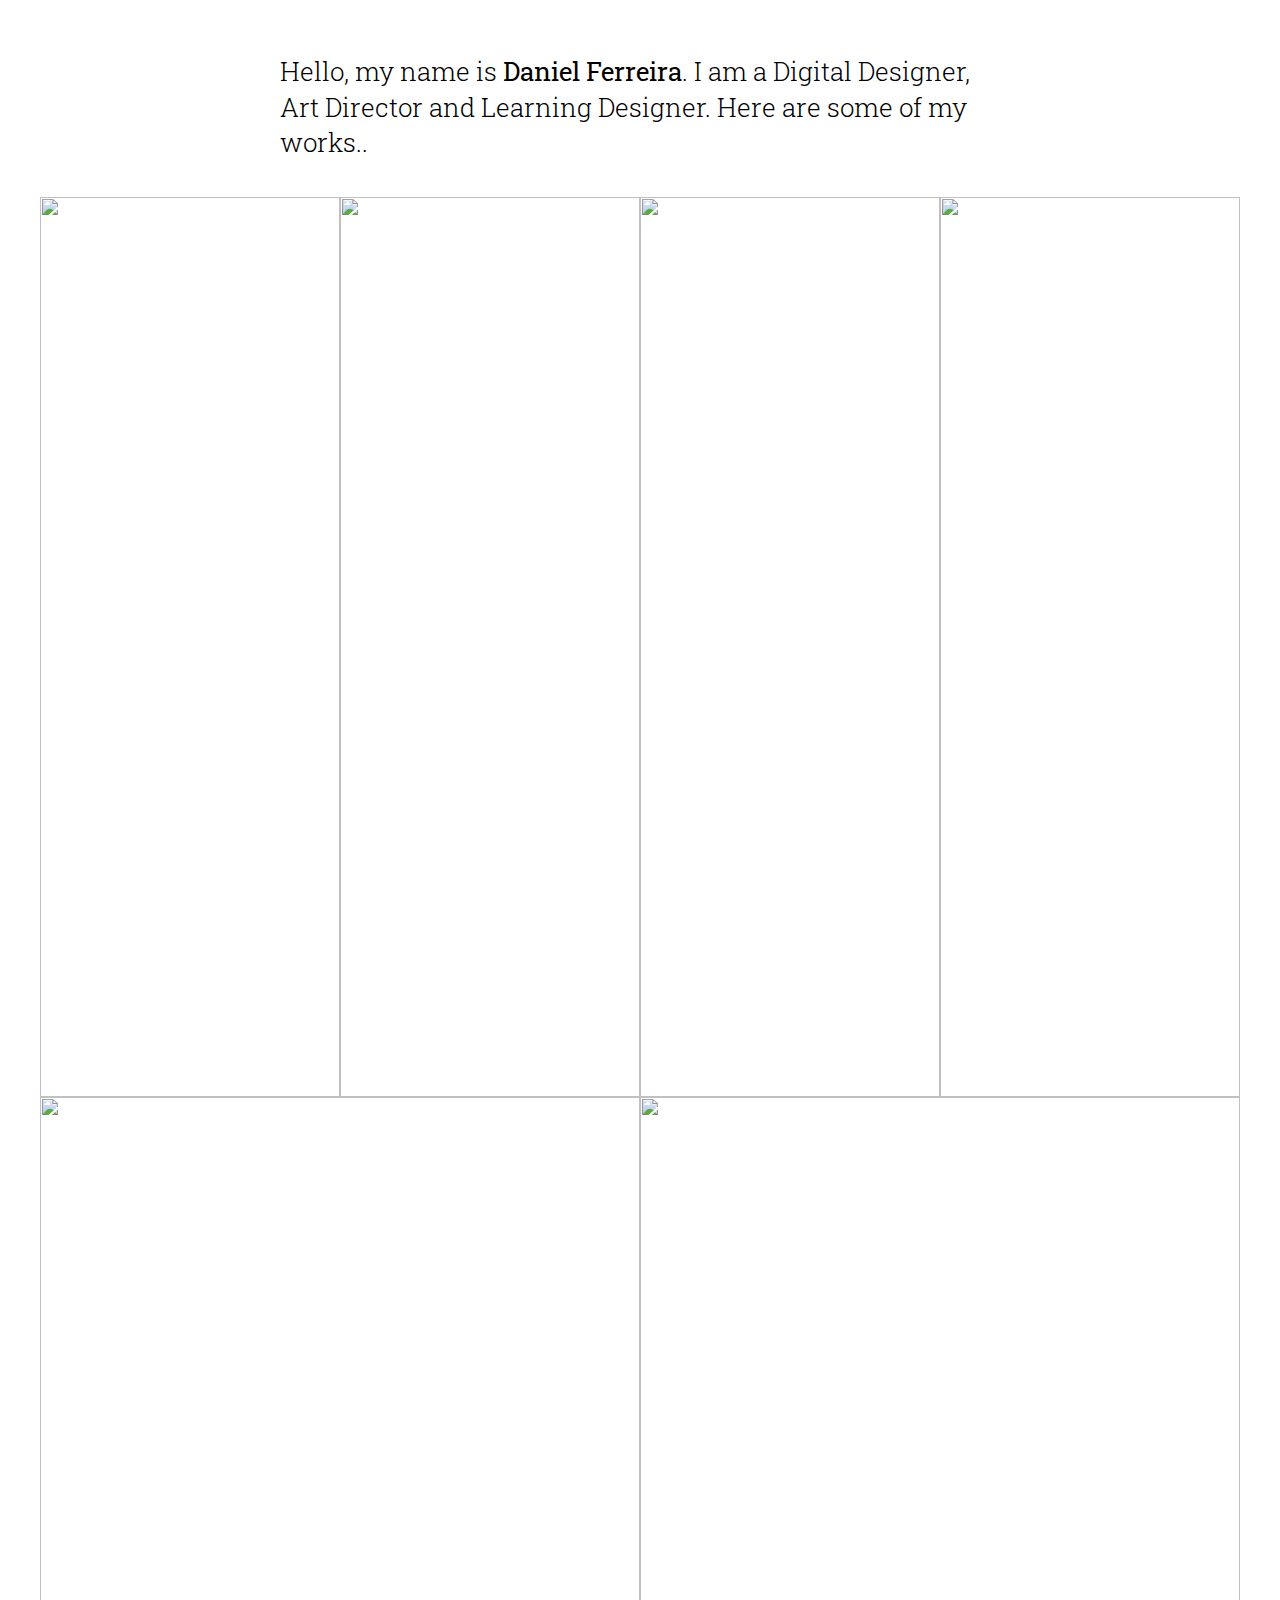
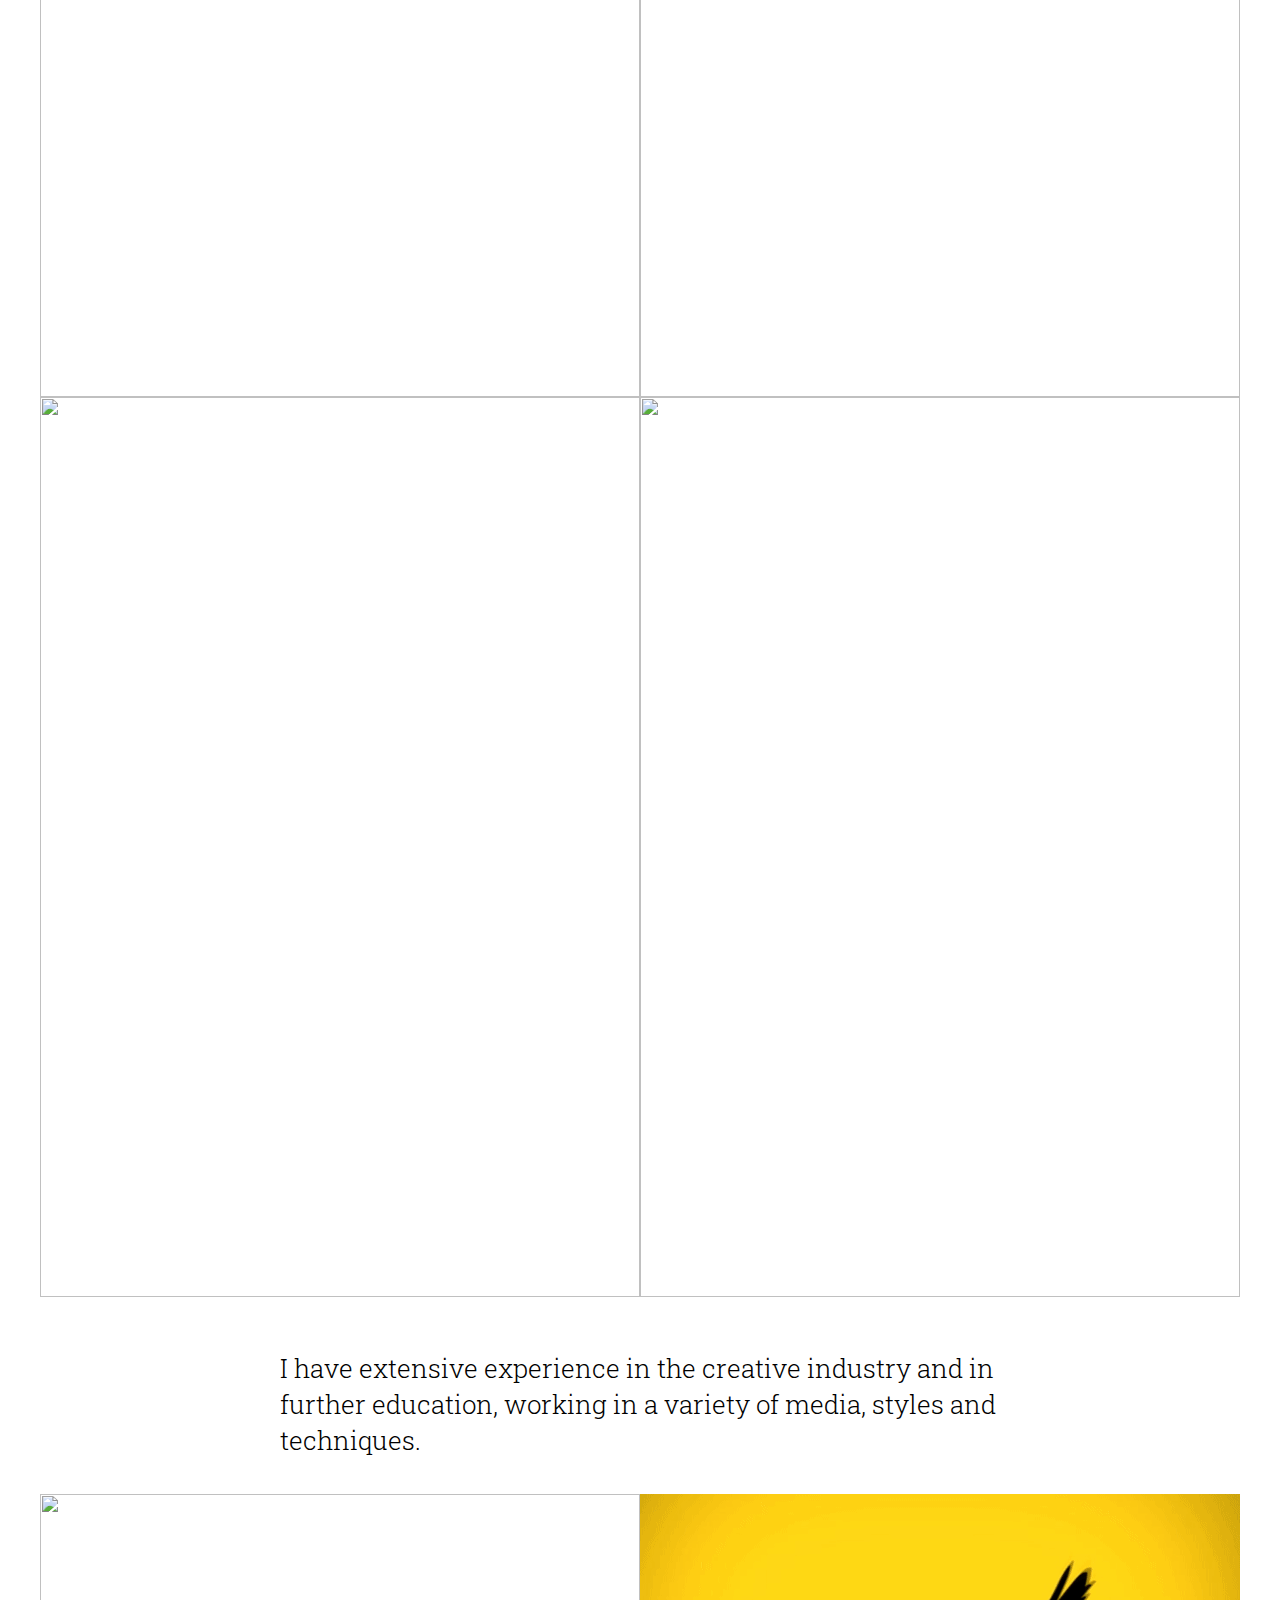
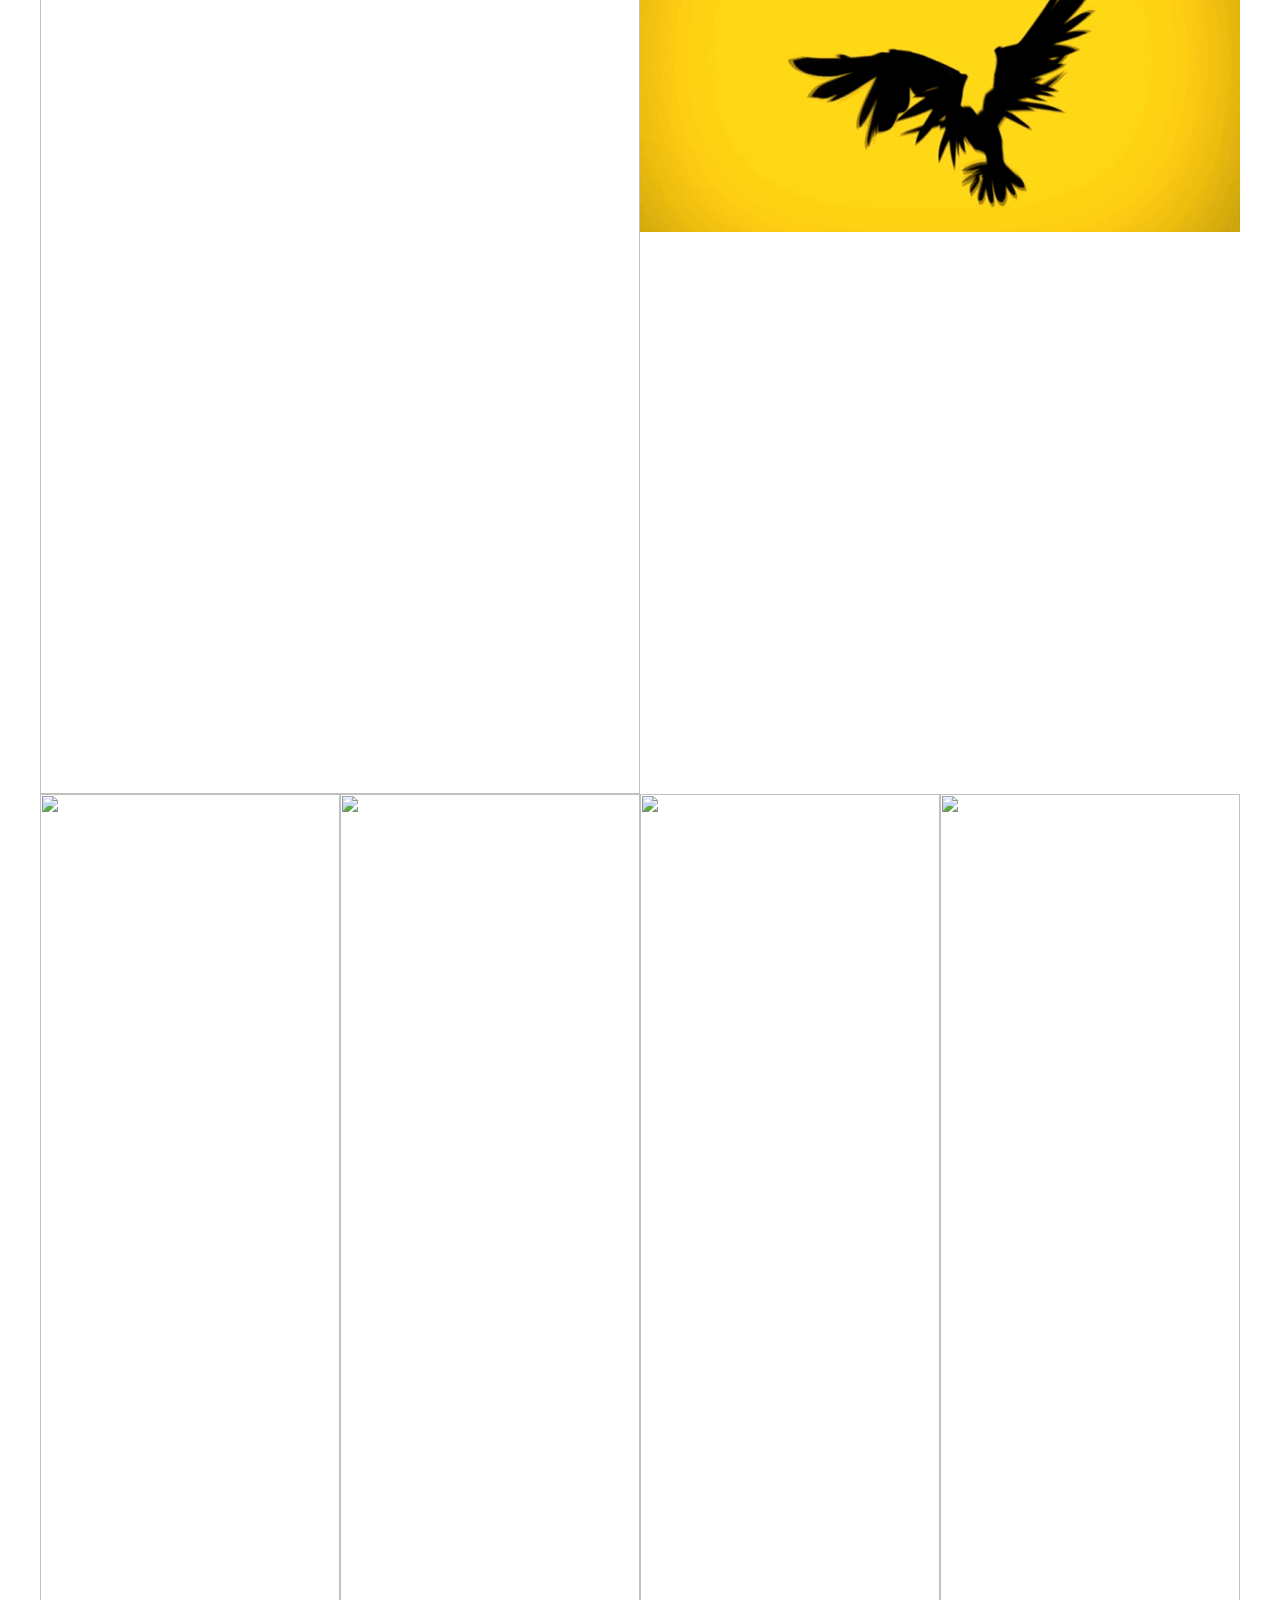
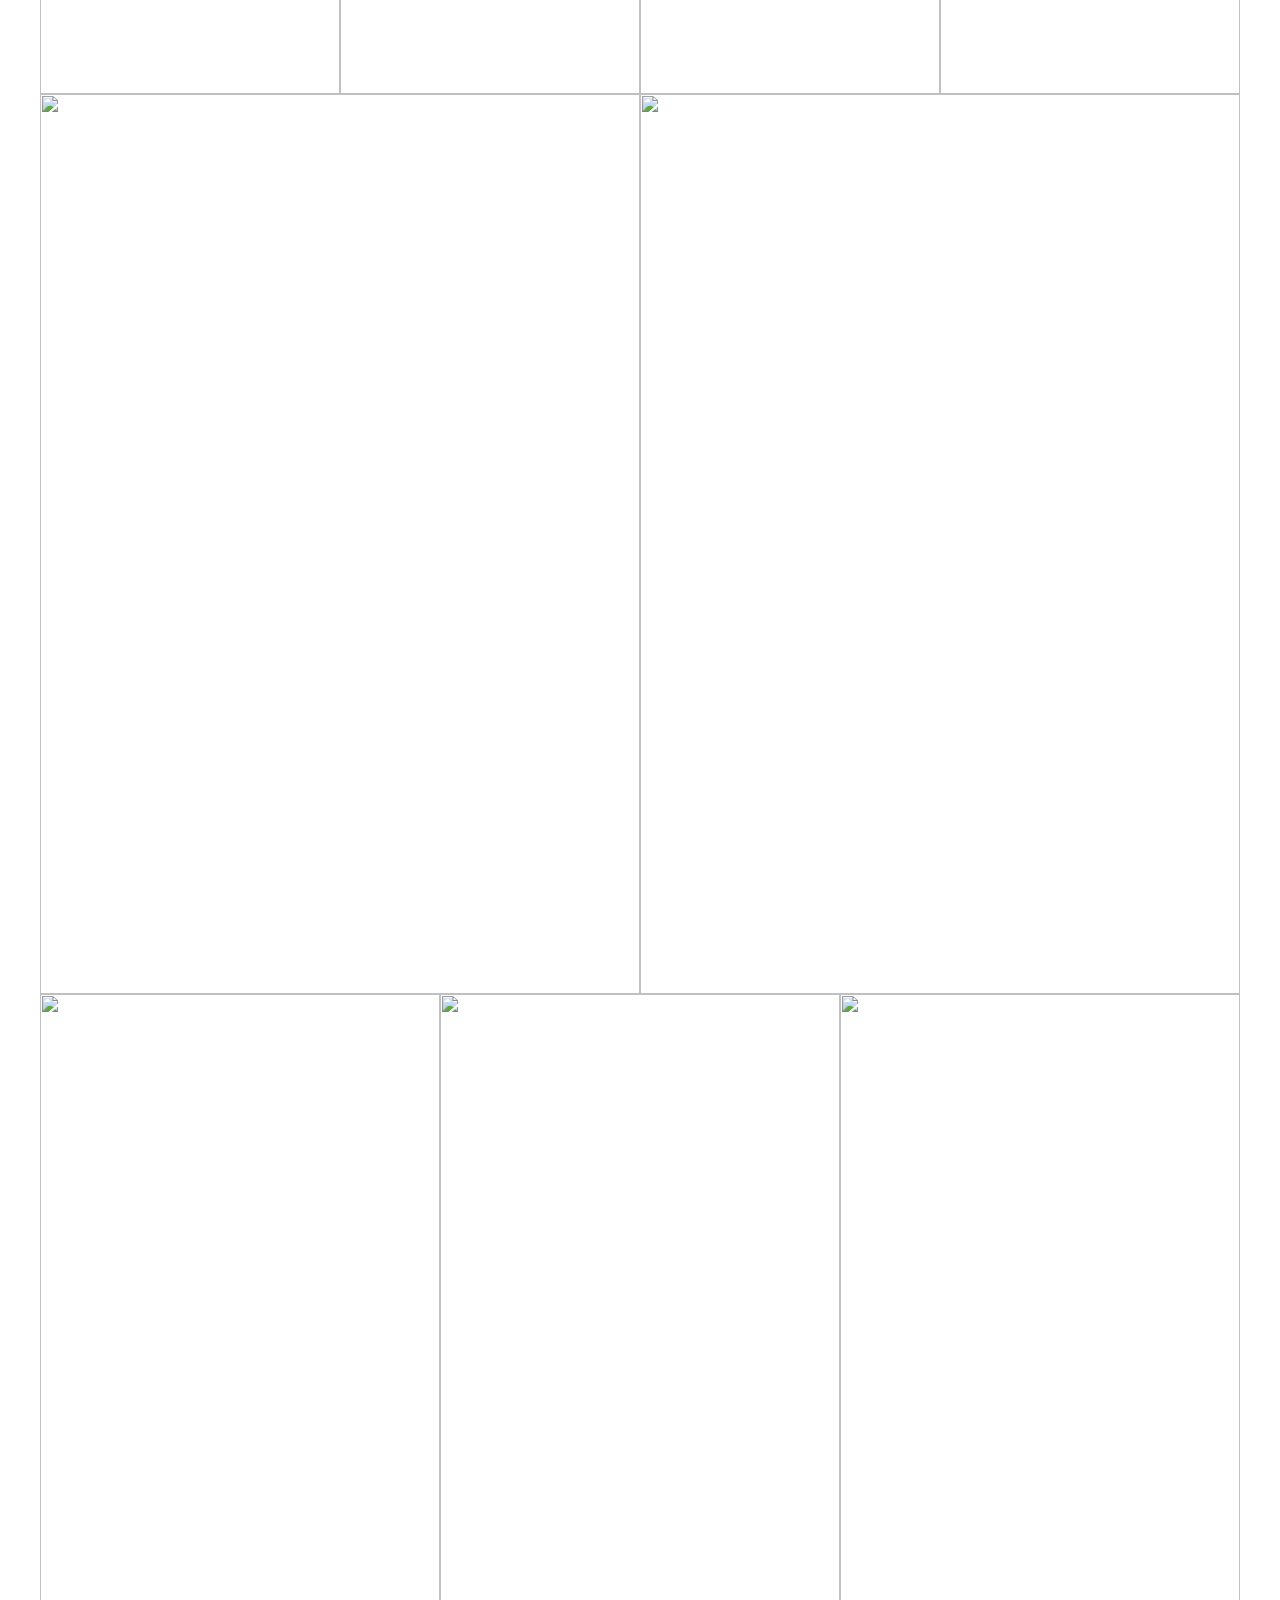
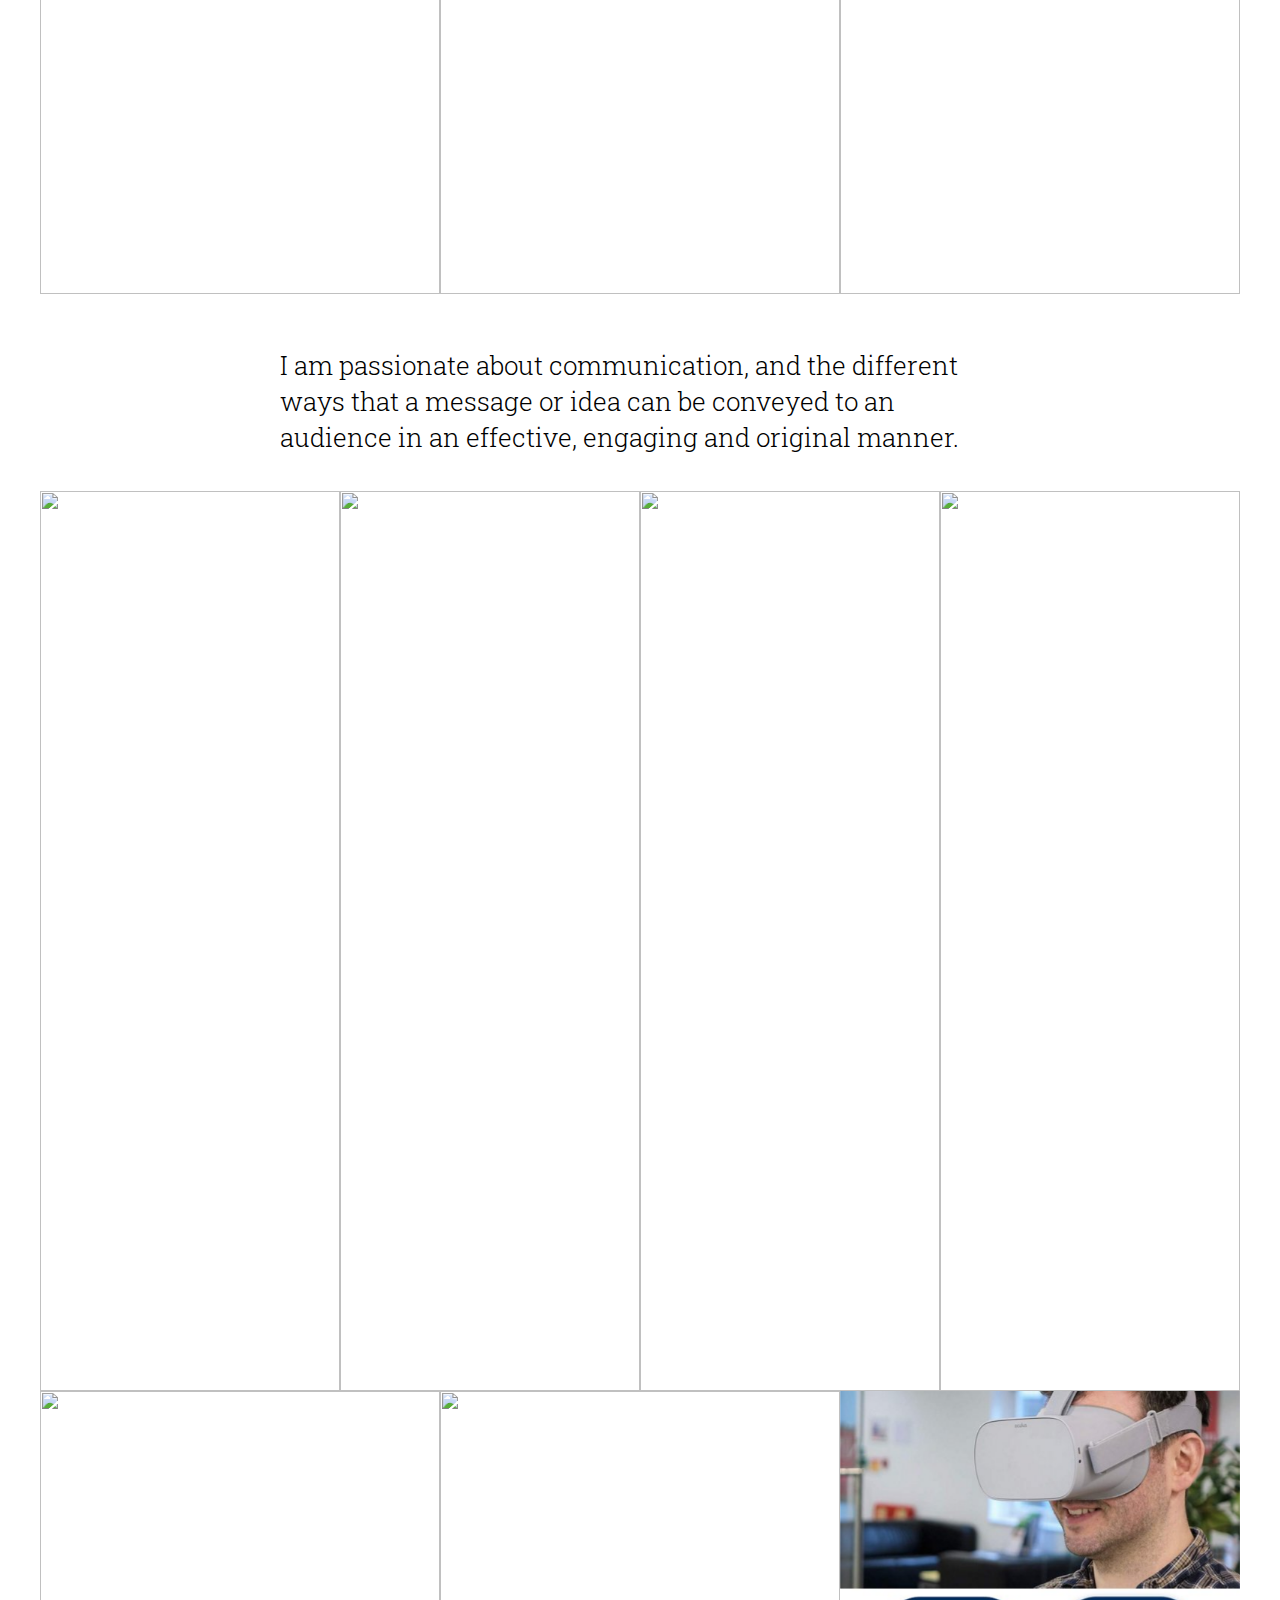
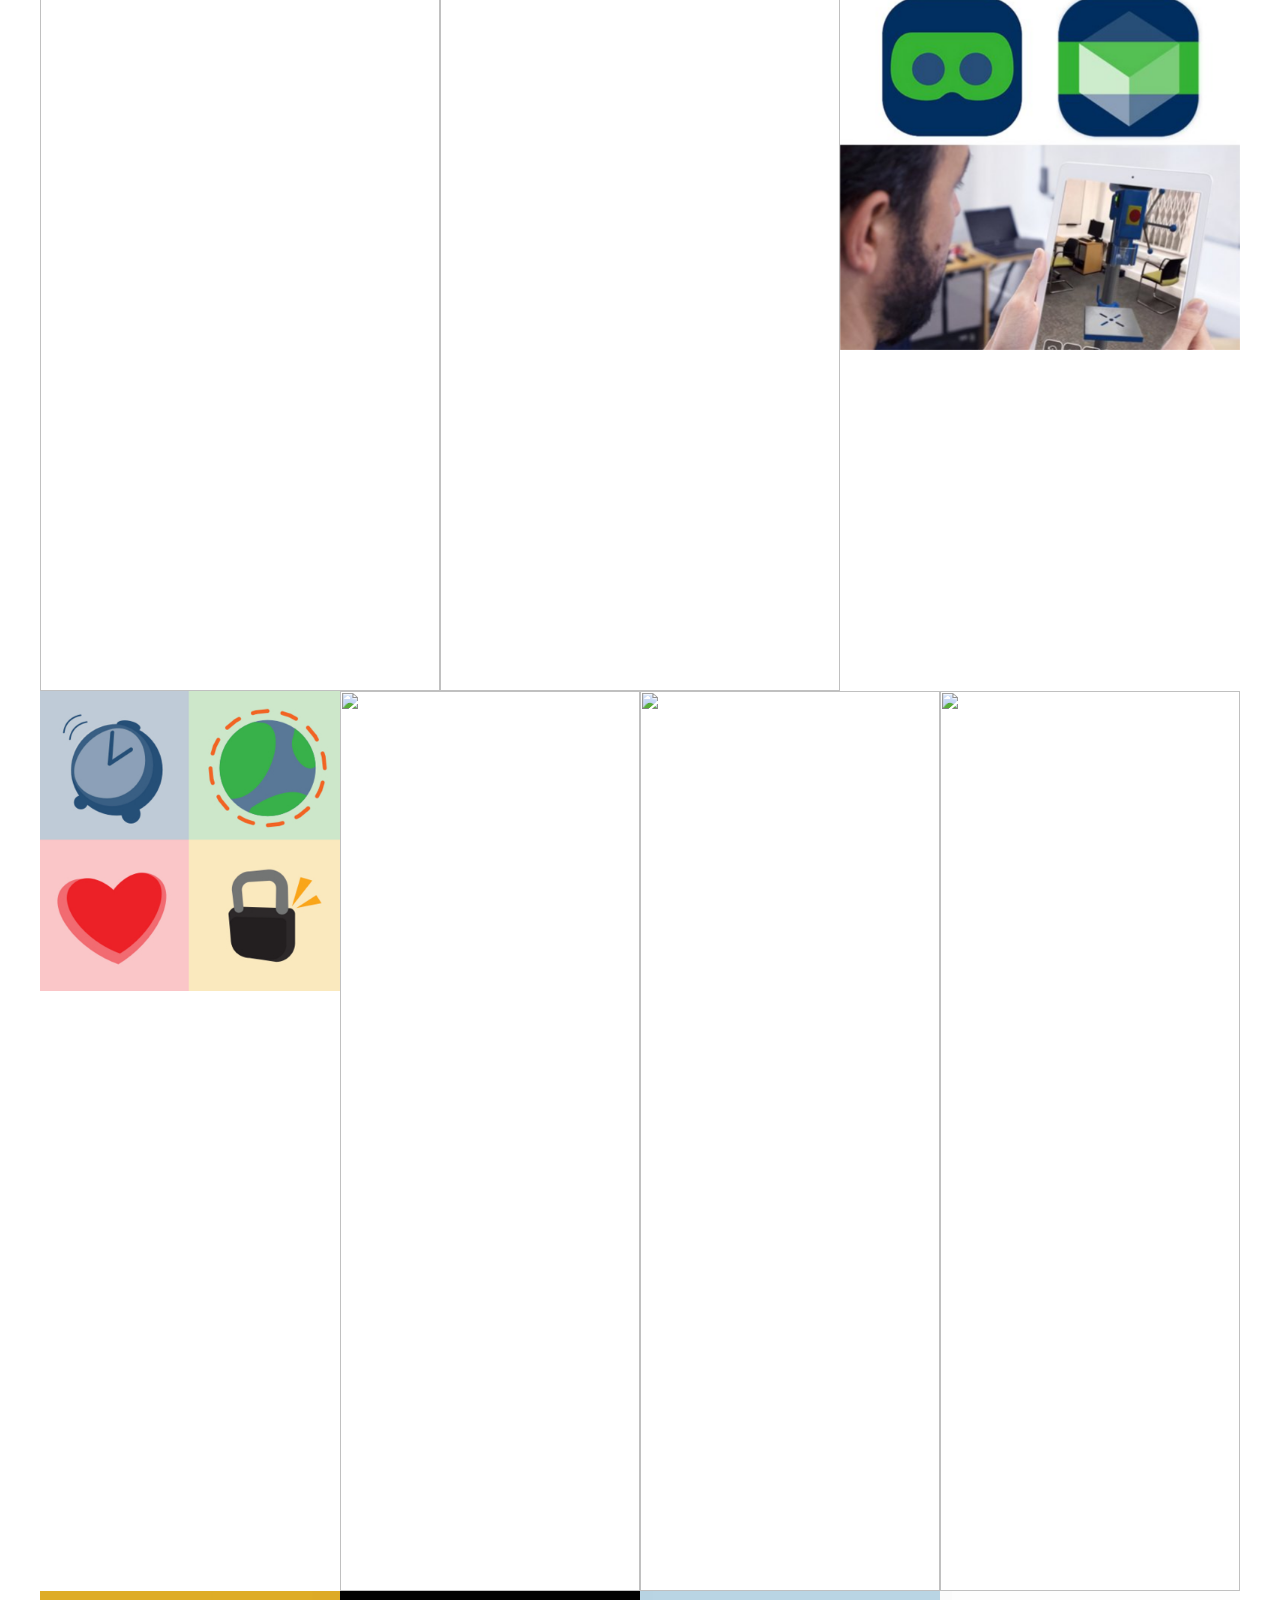
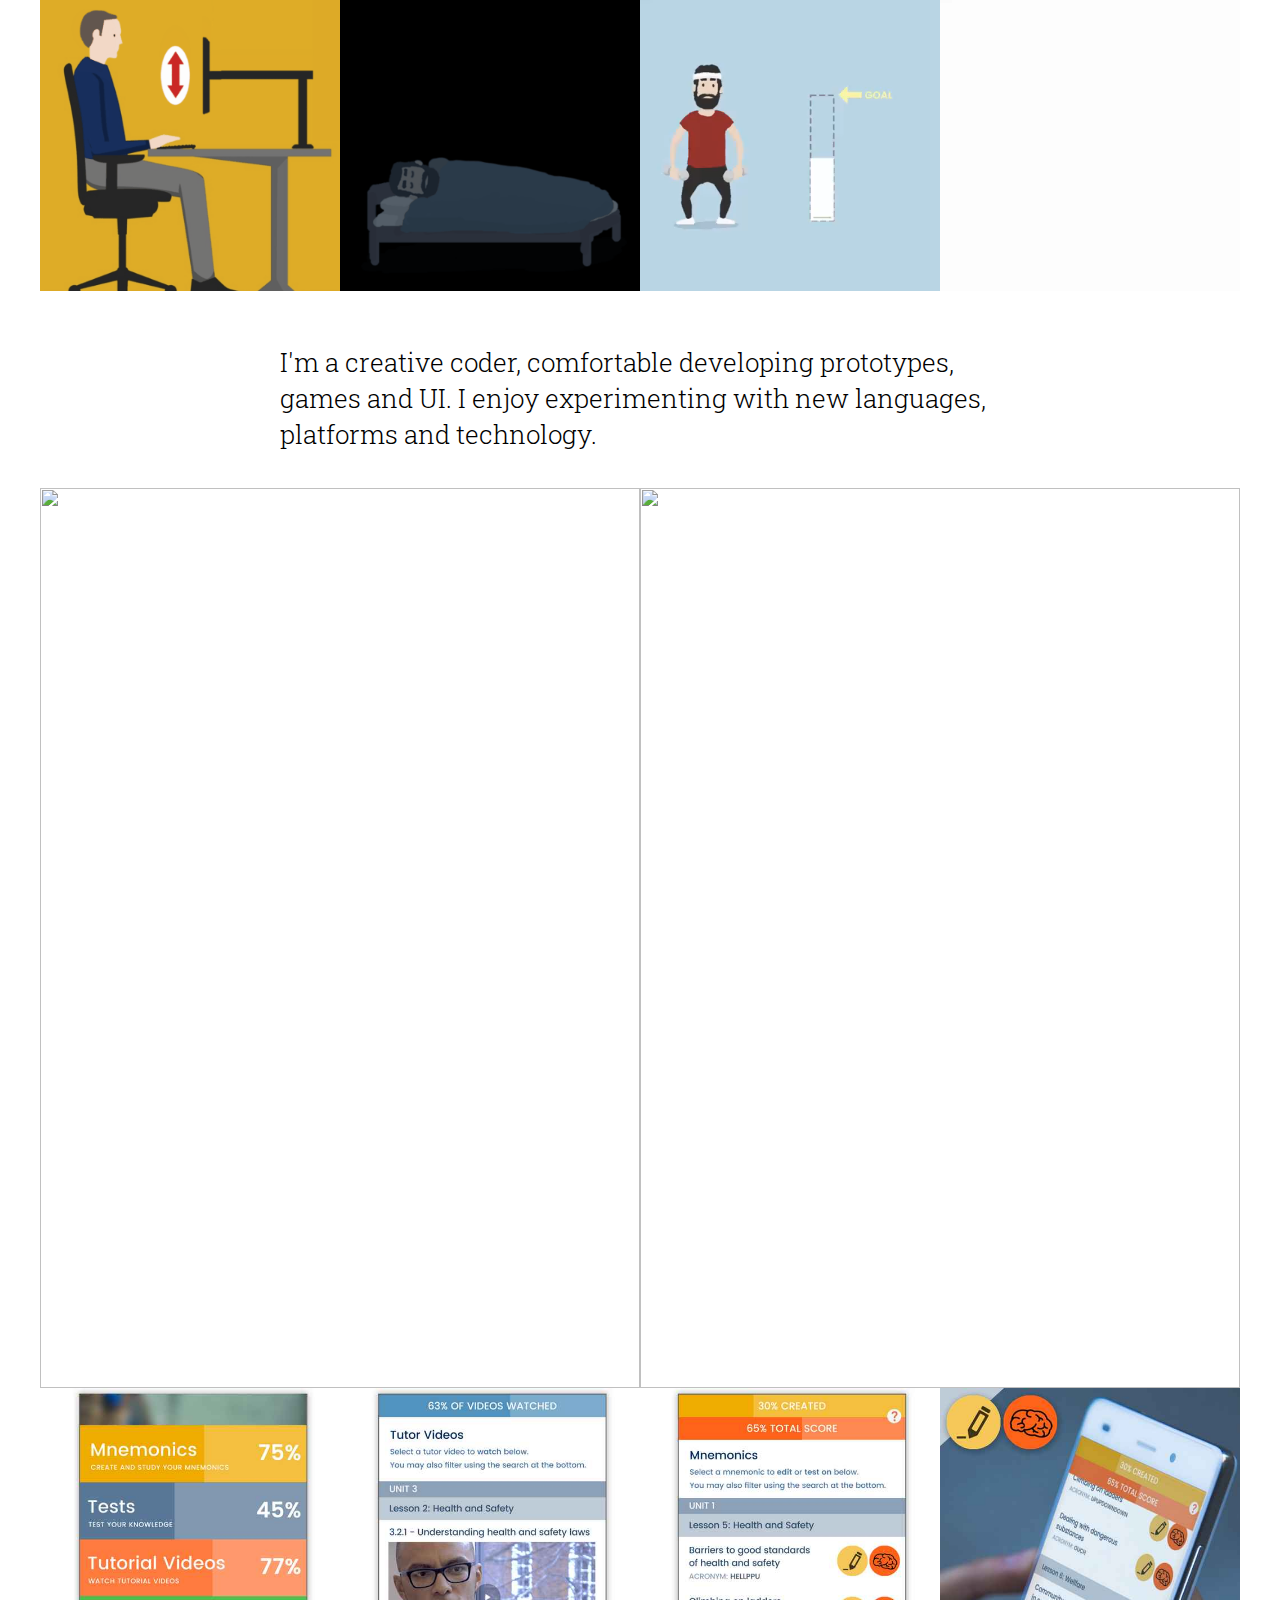
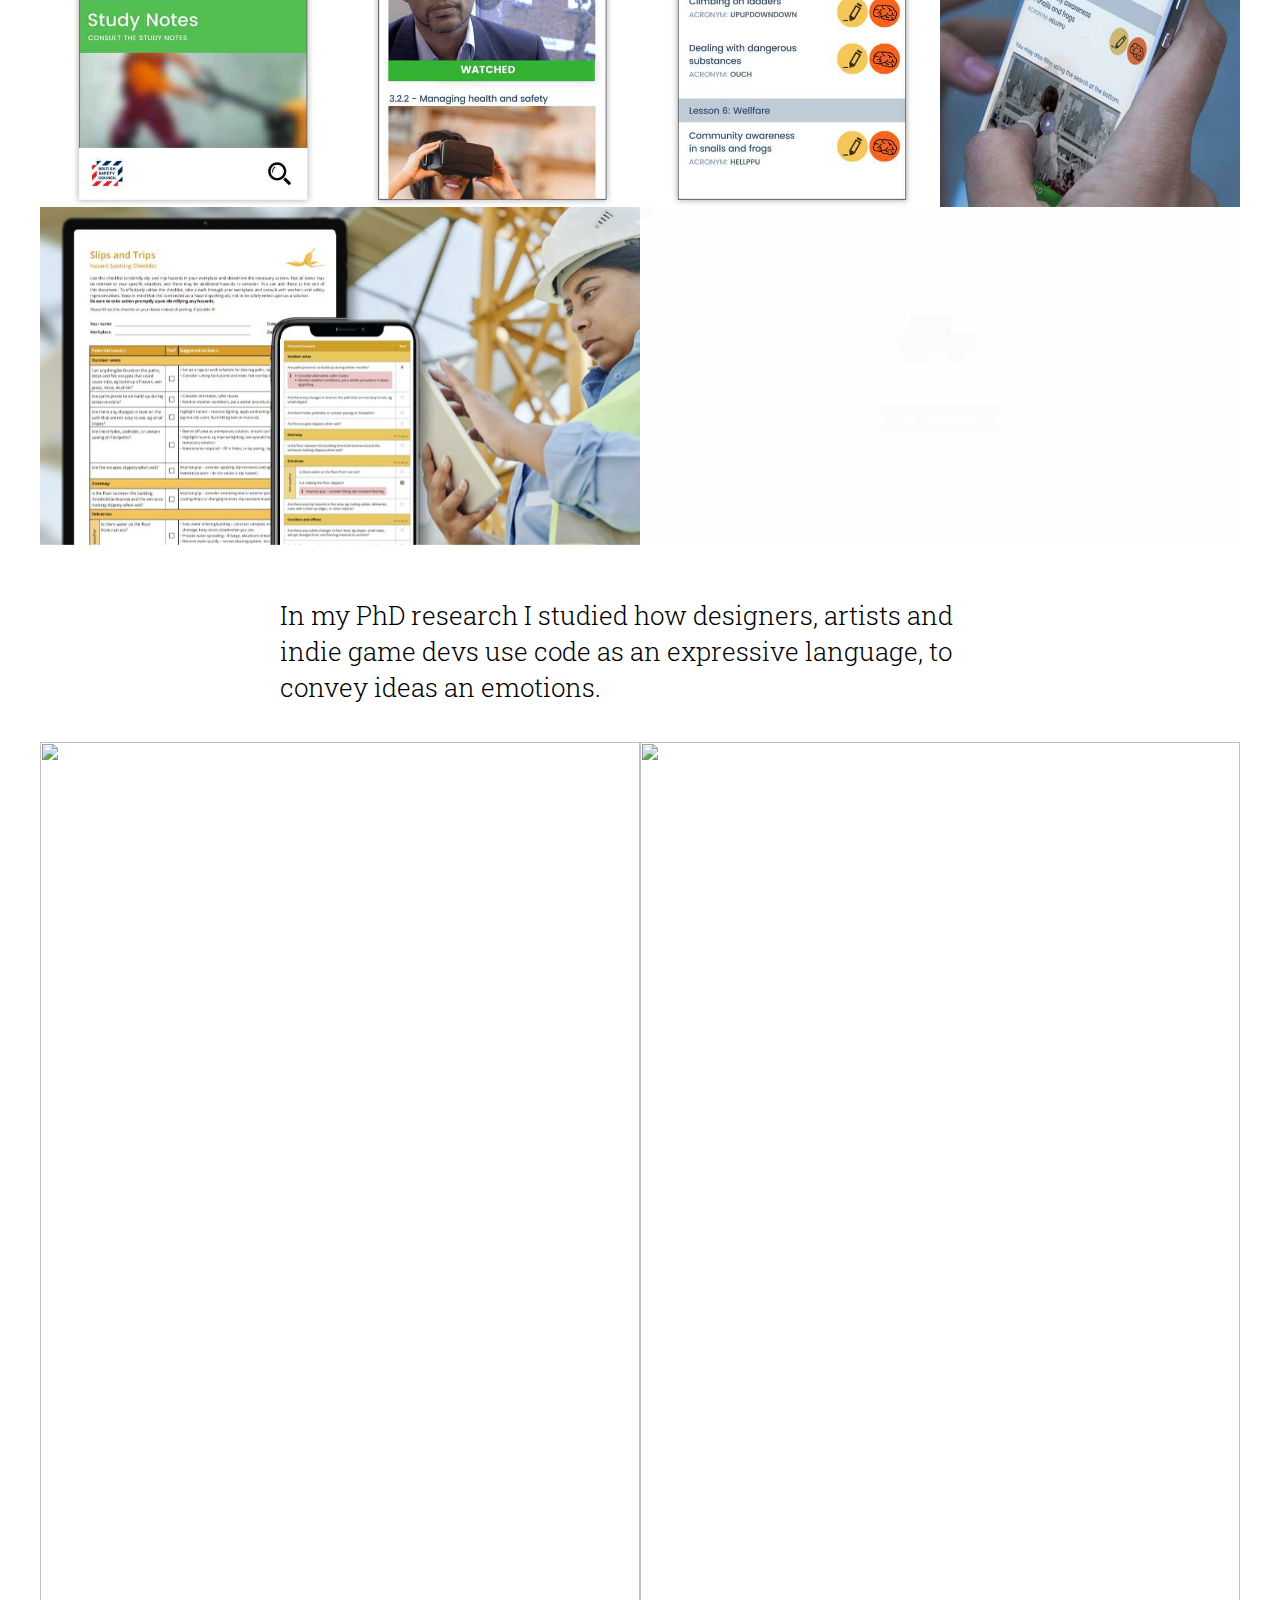
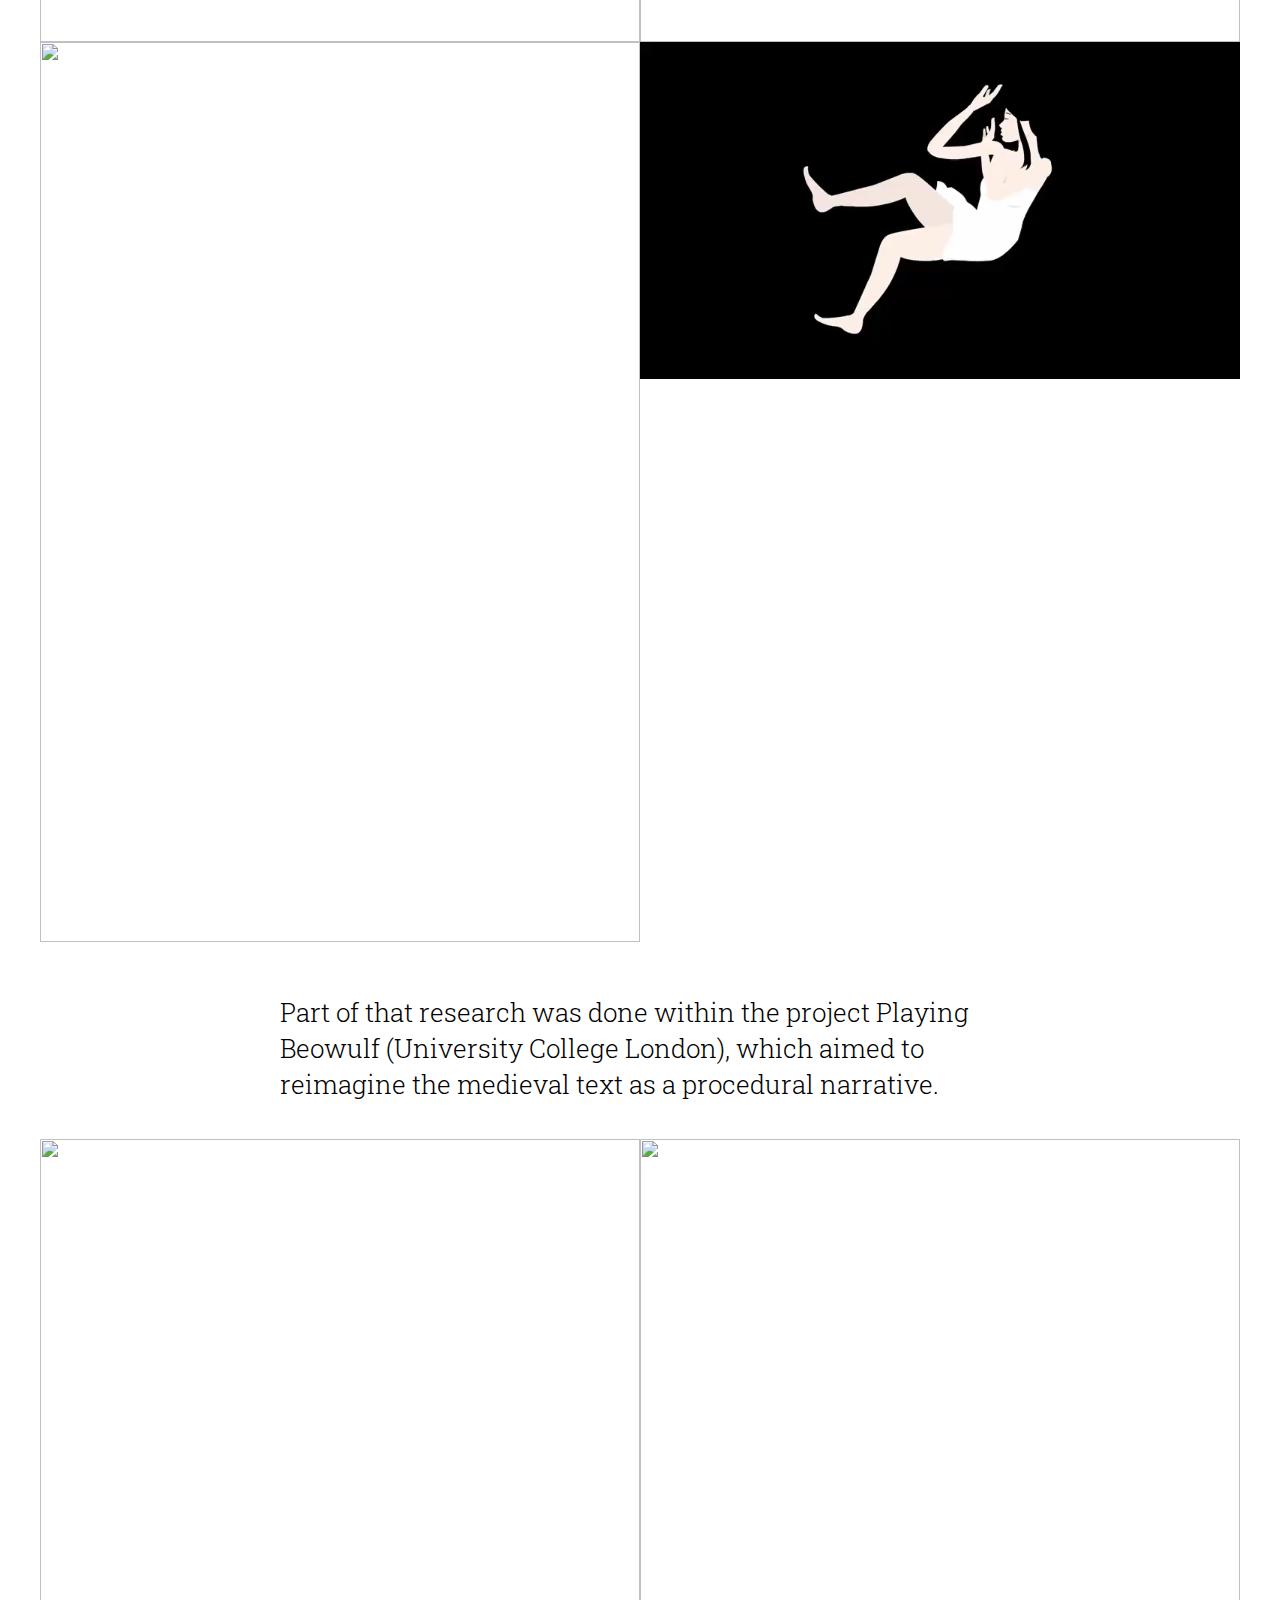
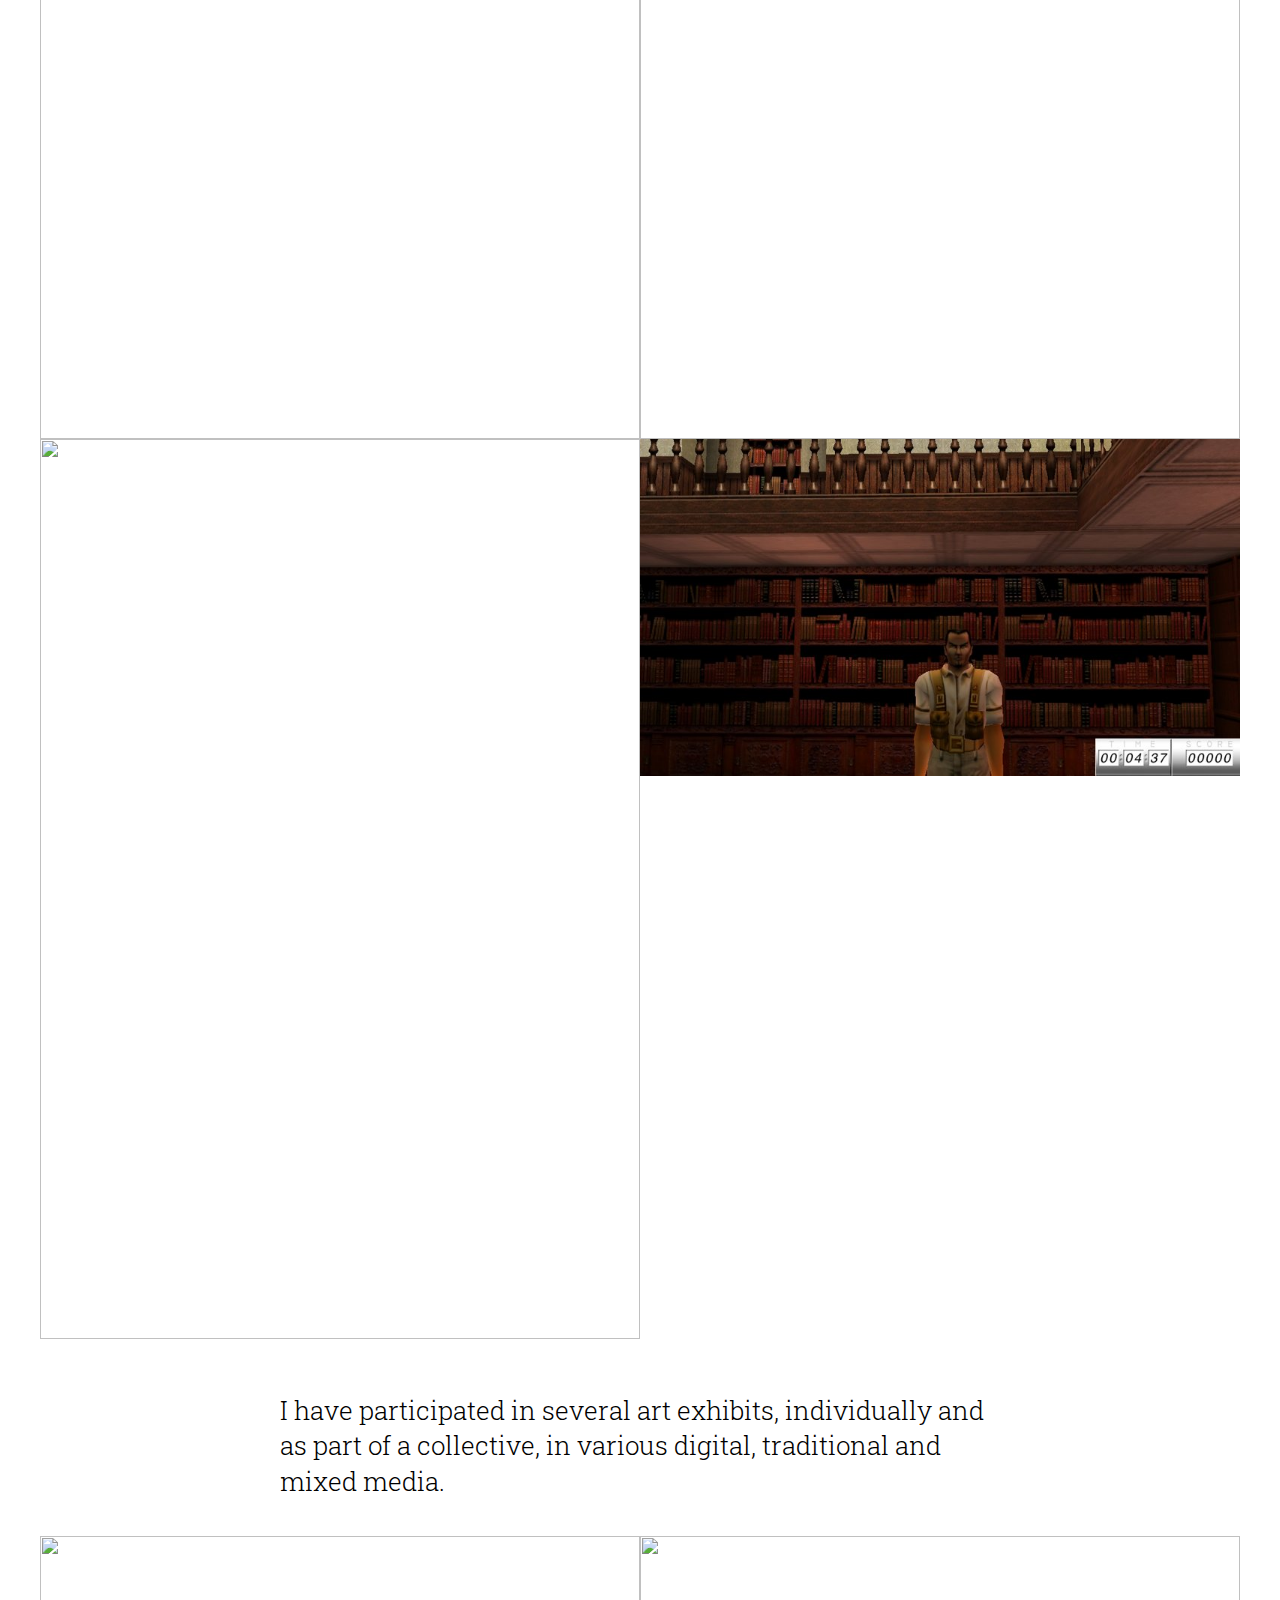
==== commit cce507bc: "Update index.html" ====
--- a/index.html
+++ b/index.html
@@ -154,7 +154,9 @@
 
 <div class="main">
 
-<h1>Hello, my name is <strong>Daniel Ferreira</strong>. I am a Digital Designer, Art Director and Learning Designer. Here are some of my works.</h1>
+<div class = "interText">
+	<h1>Hello, my name is <strong>Daniel Ferreira</strong>. I am a Digital Designer, Art Director and Learning Designer. Here are some of my works..</h1>
+</div>
 
 <div class = "line">
 	<div class="layout4cols">
@@ -214,7 +216,7 @@
 <div class = "line">
 	<div class="layout2cols">
 		<div class="container">
-		  <img src="images/sigurVid.gif" alt="" class="image" style="width:100%">
+		  <img src="images/sigurVid.gif" loading="lazy"  alt="" class="image" style="width:100%">
 		  <div class="middle">
 			<div class="text"><b>Cubes</b> is an experimental <a href="https://www.youtube.com/watch?v=hRn_bL5JEHA" target="_blank">procedural animation</a>.</div>
 		  </div>
@@ -222,7 +224,7 @@
 	</div>
 	<div class="layout2cols">
 		<div class="container">
-		  <img src="images/VRvid.gif" alt="" class="image" style="width:100%">
+		  <img src="images/VRvid.gif" loading="lazy"  alt="" class="image" style="width:100%">
 		  <div class="middle">
 			<div class="text"><b>Explainer animation</b> for a Virtual Reality training module.</div>
 		  </div>
@@ -233,7 +235,7 @@
 
 
 <div class = "interText">
-		<h1>I have several years of experience in the creative industry and in further education, working in a variety of media, styles and techniques.</h1>
+		<h1>I have extensive experience in the creative industry and in further education, working in a variety of media, styles and techniques.</h1>
 </div>
 
 
@@ -249,7 +251,7 @@
 	</div>
 	<div class="layout2cols">
 		<div class="container">
-		  <img src="images/IcarusVidlo.gif" alt="" class="image" style="width:100%">
+		  <img src="images/IcarusVidlo.gif" loading="lazy"  alt="" class="image" style="width:100%">
 		  <div class="middle">
 			<div class="text"><b>Animated promo</b> for a fashion label.</div>
 		  </div>
@@ -259,45 +261,39 @@
 
 
 <div class = "line">
-	<div class="layout5cols">
-		<div class="container">
-		  <img src="images/banner1.gif" alt="" class="image" style="width:100%">
+	<div class="layout4cols">
+		<div class="container">
+		  <img src="images/banner1.gif" loading="lazy"  alt="" class="image" style="width:100%">
 		  <div class="middle">
 			<div class="text"><b>Online campaigns</b> for Fox Films Latin America.</div>
 		  </div>
 		</div>
-	</div>	<div class="layout5cols">
-		<div class="container">
-		  <img src="images/banner2.gif" alt="" class="image" style="width:100%">
+	</div>	
+	<div class="layout4cols">
+		<div class="container">
+		  <img src="images/banner2.gif" loading="lazy"  alt="" class="image" style="width:100%">
 		  <div class="middle">
 			<div class="text"><b>Online campaigns</b> for Fox Films Latin America.</div>
 		  </div>
 		</div>
 	</div>
-	<div class="layout5cols">
-		<div class="container">
-		  <img src="images/banner3.gif" alt="" class="image" style="width:100%">
+	<div class="layout4cols">
+		<div class="container">
+		  <img src="images/banner3.gif" loading="lazy"  alt="" class="image" style="width:100%">
 		  <div class="middle">
 			<div class="text"><b>Online campaigns</b> for Fox Films Latin America.</div>
 		  </div>
 		</div>
 	</div>
-	<div class="layout5cols">
-		<div class="container">
-		  <img src="images/banner4.gif" alt="" class="image" style="width:100%">
+	<div class="layout4cols">
+		<div class="container">
+		  <img src="images/banner4.gif" loading="lazy"  alt="" class="image" style="width:100%">
 		  <div class="middle">
 			<div class="text"><b>Online campaigns</b> for Fox Films Latin America.</div>
 		  </div>
 		</div>
 	</div>
-	<div class="layout5cols">
-		<div class="container">
-		  <img src="images/banner5.gif" alt="" class="image" style="width:100%">
-		  <div class="middle">
-			<div class="text"><b>Online campaigns</b> for Fox Films Latin America.</div>
-		  </div>
-		</div>
-	</div>
+
 </div>
 
 
@@ -355,7 +351,7 @@
 <div class = "line">
 	<div class="layout4cols">
 		<div class="container">
-		  <img src="images/2017_GDPR_world.gif" alt="" class="image" style="width:100%">
+		  <img src="images/2017_GDPR_world.gif" loading="lazy"  alt="" class="image" style="width:100%">
 		  <div class="middle">
 			<div class="text"><b>Pixel art</b> for a GDPR learning resource.</div>
 		  </div>
@@ -363,7 +359,7 @@
 	</div>
 	<div class="layout4cols">
 		<div class="container">
-		  <img src="images/2019_MTC2.gif" alt="" class="image" style="width:100%">
+		  <img src="images/2019_MTC2.gif" loading="lazy"  alt="" class="image" style="width:100%">
 		  <div class="middle">
 			<div class="text"><b>3D motion design</b> for a Mental Health course.</div>
 		  </div>
@@ -371,7 +367,7 @@
 	</div>
 	<div class="layout4cols">
 		<div class="container">
-		  <img src="images/stress.gif" alt="" class="image" style="width:100%">
+		  <img src="images/stress.gif" loading="lazy"  alt="" class="image" style="width:100%">
 		  <div class="middle">
 			<div class="text"><b>Motion design</b> for a Stress Awareness learning resource.</div>
 		  </div>
@@ -379,7 +375,7 @@
 	</div>
 	<div class="layout4cols">
 		<div class="container">
-		  <img src="images/2019_MTC3.gif" alt="" class="image" style="width:100%">
+		  <img src="images/2019_MTC3.gif" loading="lazy"  alt="" class="image" style="width:100%">
 		  <div class="middle">
 			<div class="text"><b>3D animation</b> for a Mental Health course.</div>
 		  </div>
@@ -391,7 +387,7 @@
 <div class = "line">
 	<div class="layout3cols">
 		<div class="container">
-		  <img src="images/infographic1.gif" alt="" class="image" style="width:100%">
+		  <img src="images/infographic1.gif" loading="lazy"  alt="" class="image" style="width:100%">
 		  <div class="middle">
 			<div class="text"><b>Infographics</b> for a Mental Health course.</div>
 		  </div>
@@ -399,7 +395,7 @@
 	</div>
 	<div class="layout3cols">
 		<div class="container">
-		  <img src="images/infographic2.gif" alt="" class="image" style="width:100%">
+		  <img src="images/infographic2.gif" loading="lazy"  alt="" class="image" style="width:100%">
 		  <div class="middle">
 			<div class="text"><b>Infographics</b> for a Mental Health course.</div>
 		  </div>
@@ -453,7 +449,7 @@
 <div class = "line" style="background:#bbd7e6">
 	<div class="layout4cols">
 		<div class="container">
-		  <img src="images/DSE.gif" alt="" class="image" style="width:100%">
+		  <img src="images/DSE.gif" loading="lazy"  alt="" class="image" style="width:100%">
 		  <div class="middle">
 			<div class="text"><b>Interaction</b> for a learning resource about ergonomics.</div>
 		  </div>
@@ -461,7 +457,7 @@
 	</div>
 	<div class="layout4cols">
 		<div class="container">
-		  <img src="images/Habits_hi.gif" alt="" class="image" style="width:100%">
+		  <img src="images/Habits_hi.gif" loading="lazy"  alt="" class="image" style="width:100%">
 		  <div class="middle">
 			<div class="text"><b>Interaction</b> for a learning resource about habits and well-being.</div>
 		  </div>
@@ -494,7 +490,7 @@
 <div class = "line">
 	<div class="layout2cols">
 		<div class="container">
-		  <img src="images/BoatVid.gif" alt="" class="image" style="width:100%">
+		  <img src="images/BoatVid.gif" loading="lazy"  alt="" class="image" style="width:100%">
 		  <div class="middle">
 			<div class="text"><b>Game prototype</b> using the threejs library.</div>
 		  </div>
@@ -595,7 +591,7 @@
 <div class = "line">
 	<div class="layout2cols">
 		<div class="container">
-		  <img src="images/scribbles.gif" alt="" class="image" style="width:100%">
+		  <img src="images/scribbles.gif" loading="lazy"  alt="" class="image" style="width:100%">
 		  <div class="middle">
 			<div class="text"><b>Scribbles</b> is a Processing remake of a ZX BASIC program by Adrian Ward.</div>
 		  </div>
@@ -726,7 +722,6 @@
 		<div class="container">
 		  <img src="images/comic1.jpg" alt="" class="image" style="width:100%">
 		  <div class="middle">
-
 		  </div>
 		</div>
 	</div>
@@ -734,7 +729,6 @@
 		<div class="container">
 		  <img src="images/comic2.jpg" alt="" class="image" style="width:100%">
 		  <div class="middle">
-
 		  </div>
 		</div>
 	</div>
@@ -745,7 +739,6 @@
 		<div class="container">
 		  <img src="images/comic5.jpg" alt="" class="image" style="width:100%">
 		  <div class="middle">
-
 		  </div>
 		</div>
 	</div>
@@ -753,7 +746,6 @@
 		<div class="container">
 		  <img src="images/Asbestos.jpg" alt="" class="image" style="width:100%">
 		  <div class="middle">
-
 		  </div>
 		</div>
 	</div>
@@ -764,7 +756,6 @@
 		<div class="container">
 		  <img src="images/room.jpg" alt="" class="image" style="width:100%">
 		  <div class="middle">
-			<div class="text">Panel from the comic <b>The Room</b>.</div>
 		  </div>
 		</div>
 	</div>
@@ -772,7 +763,6 @@
 		<div class="container">
 		  <img src="images/comic6.jpg" alt="" class="image" style="width:100%">
 		  <div class="middle">
-
 		  </div>
 		</div>
 	</div>
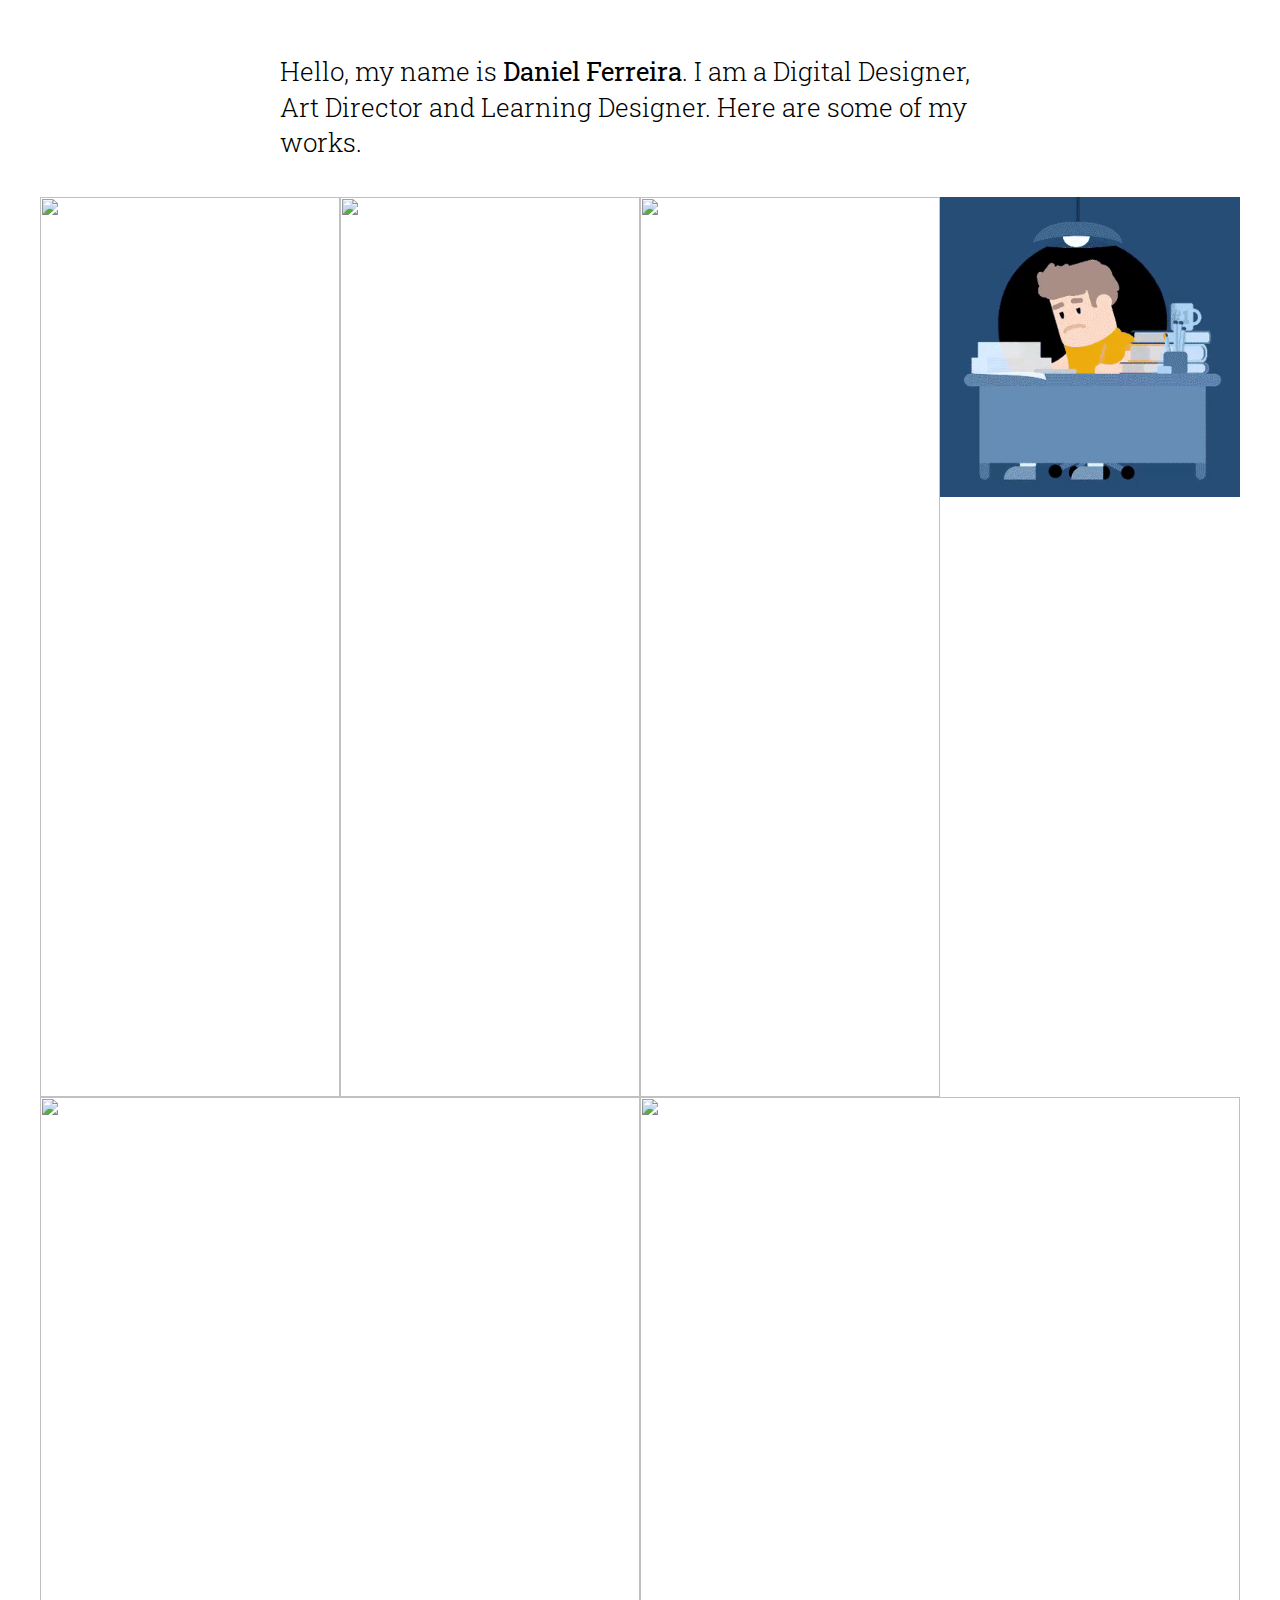
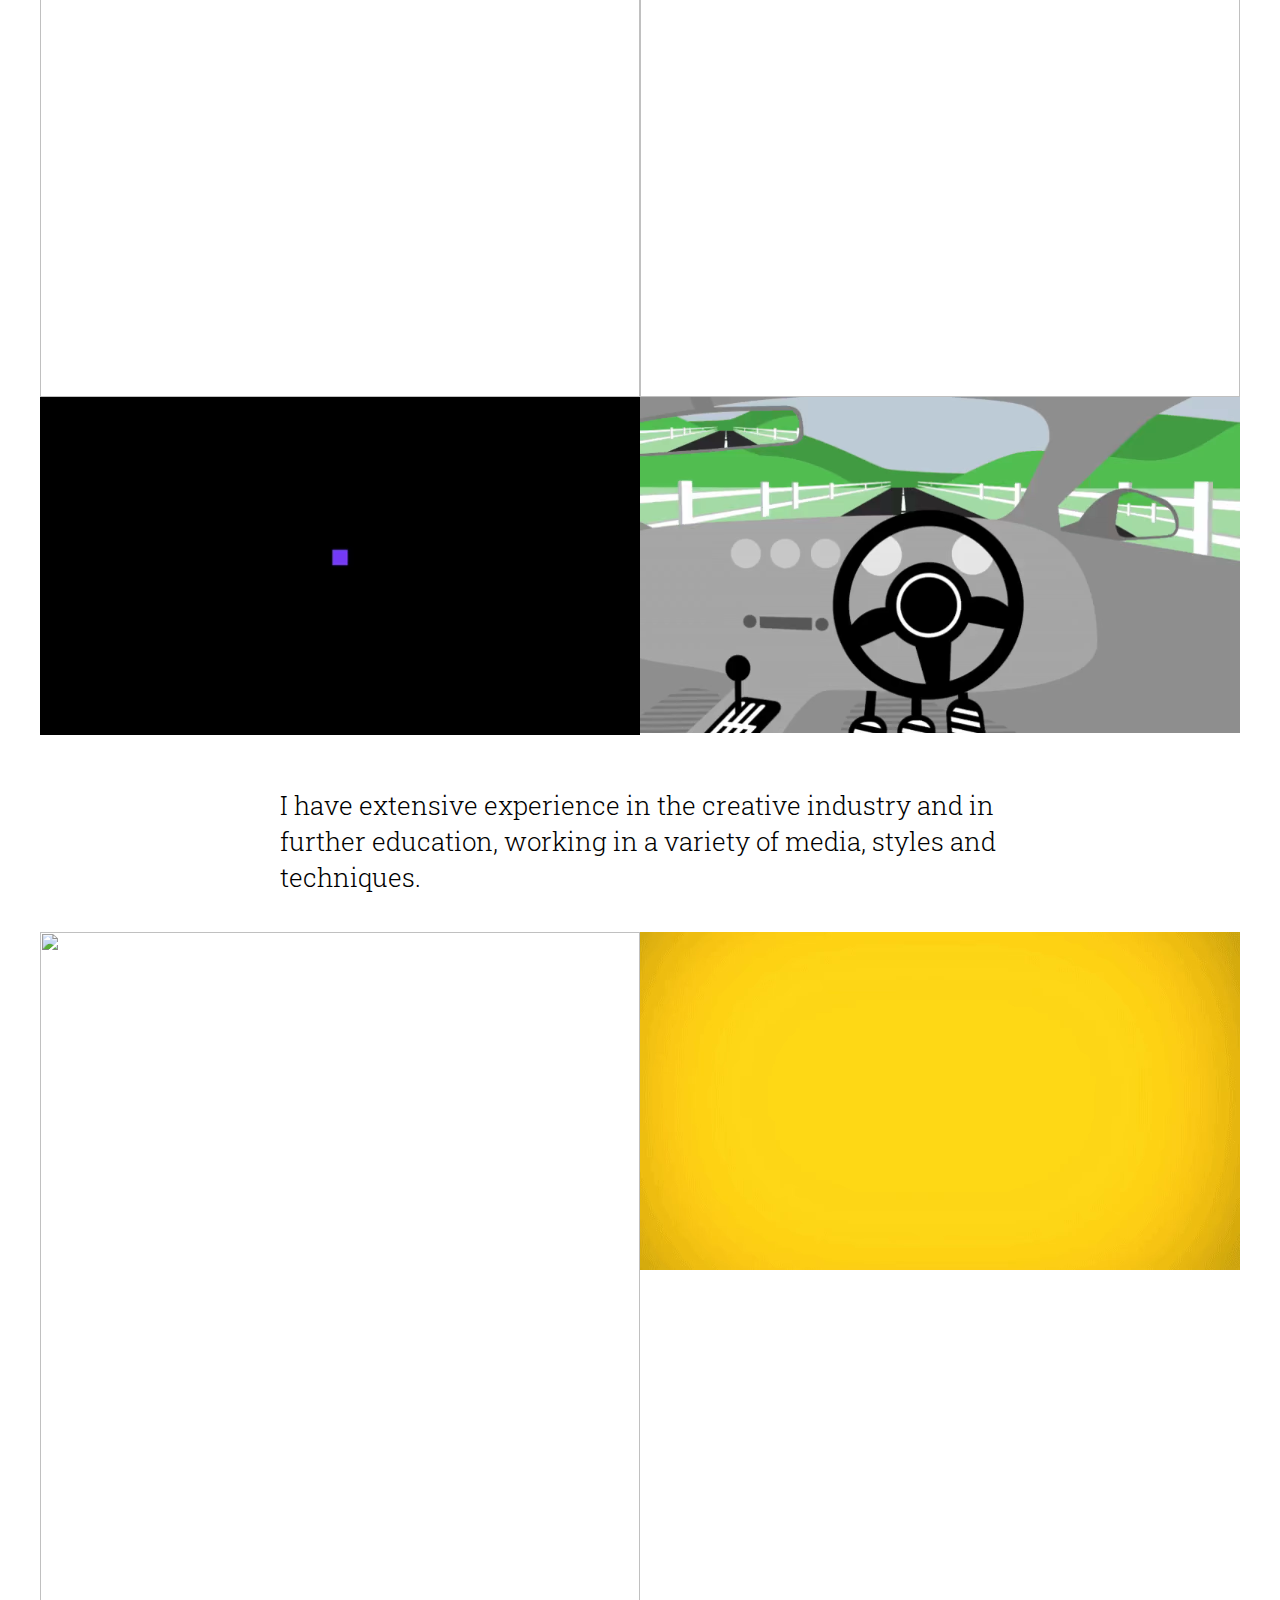
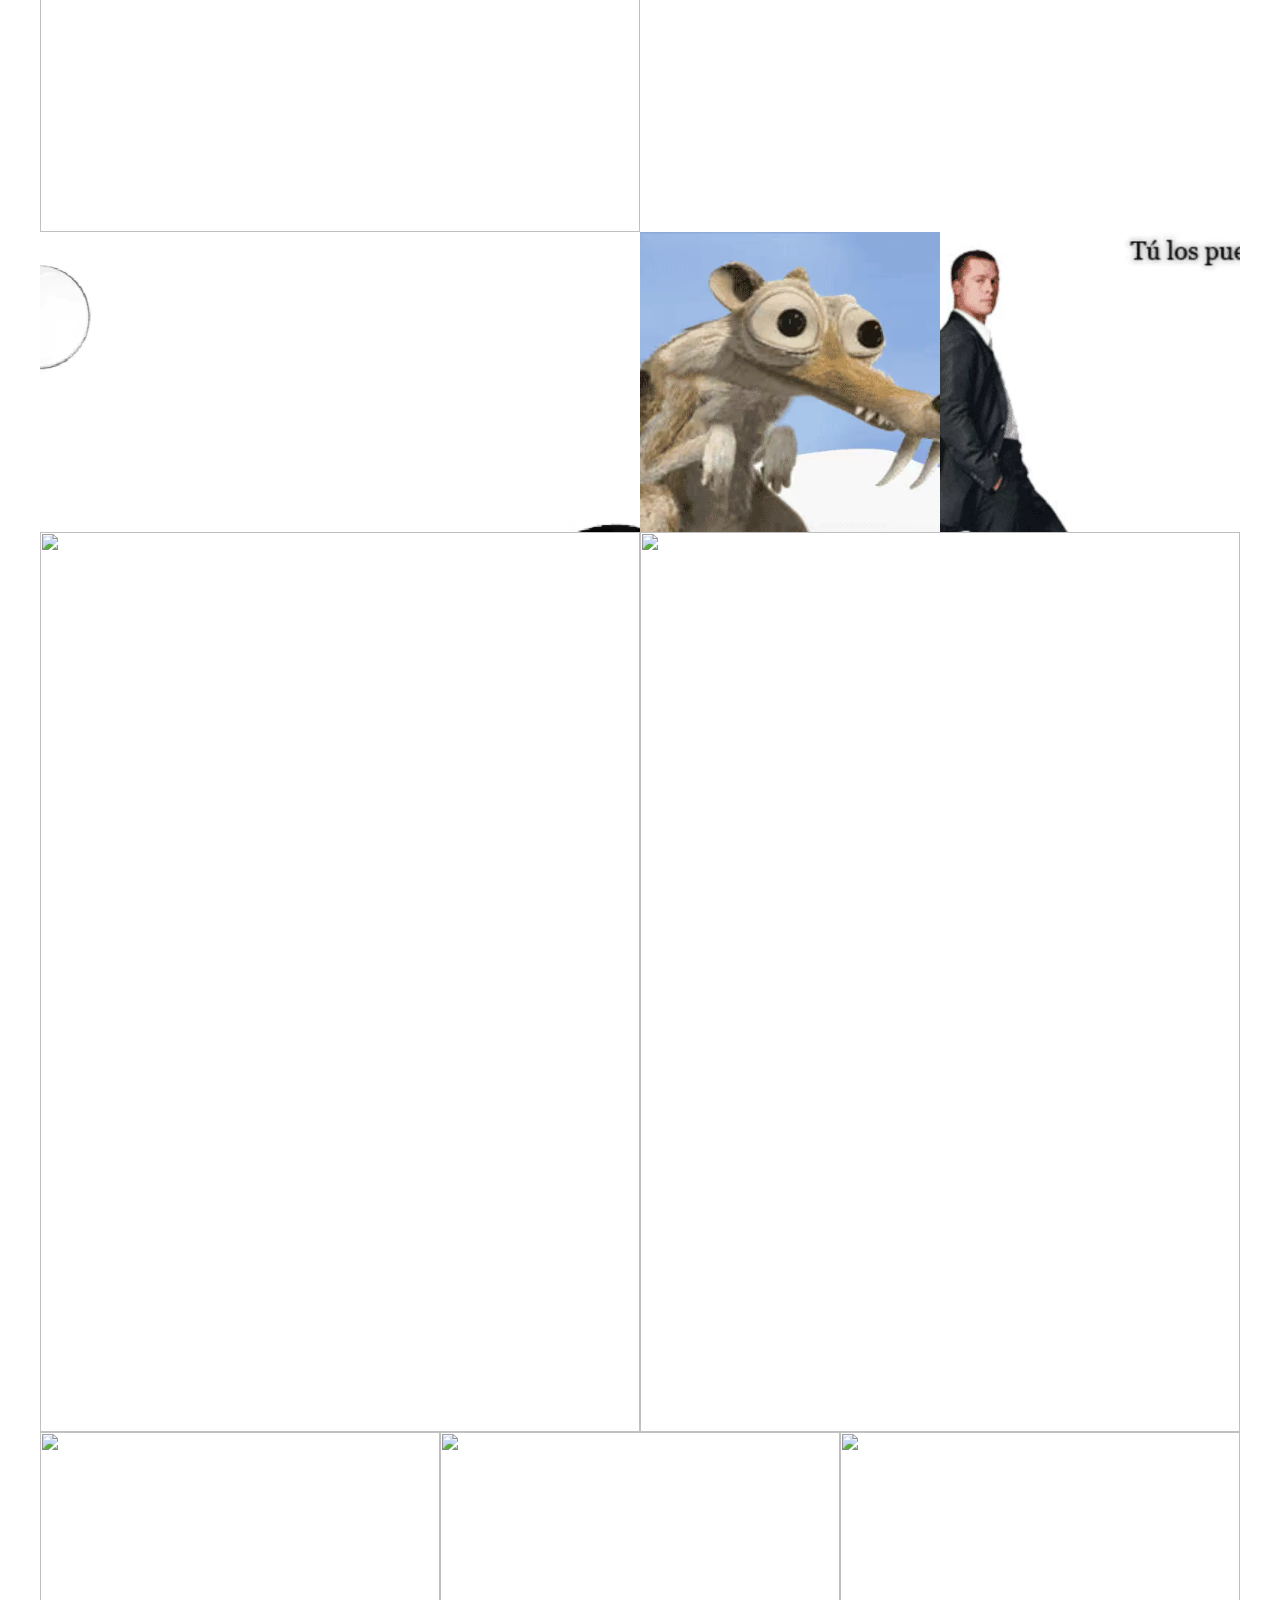
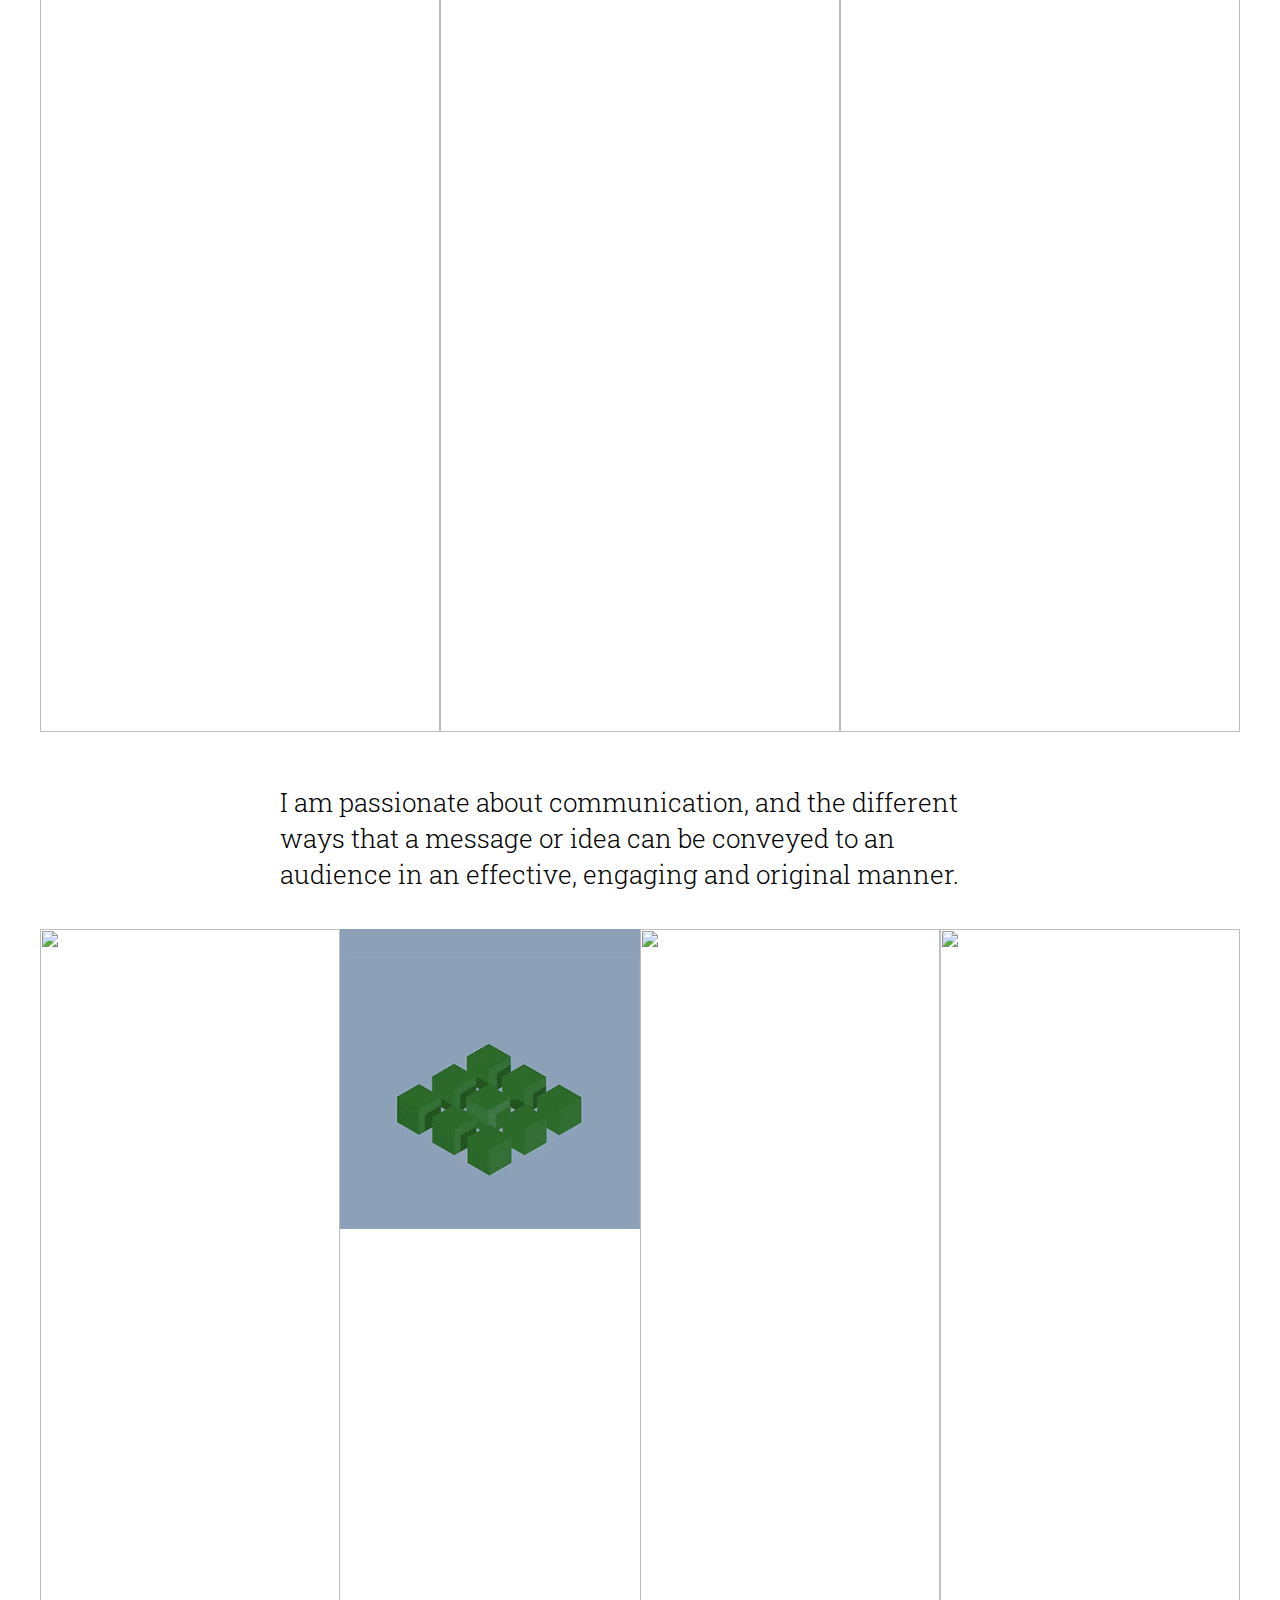
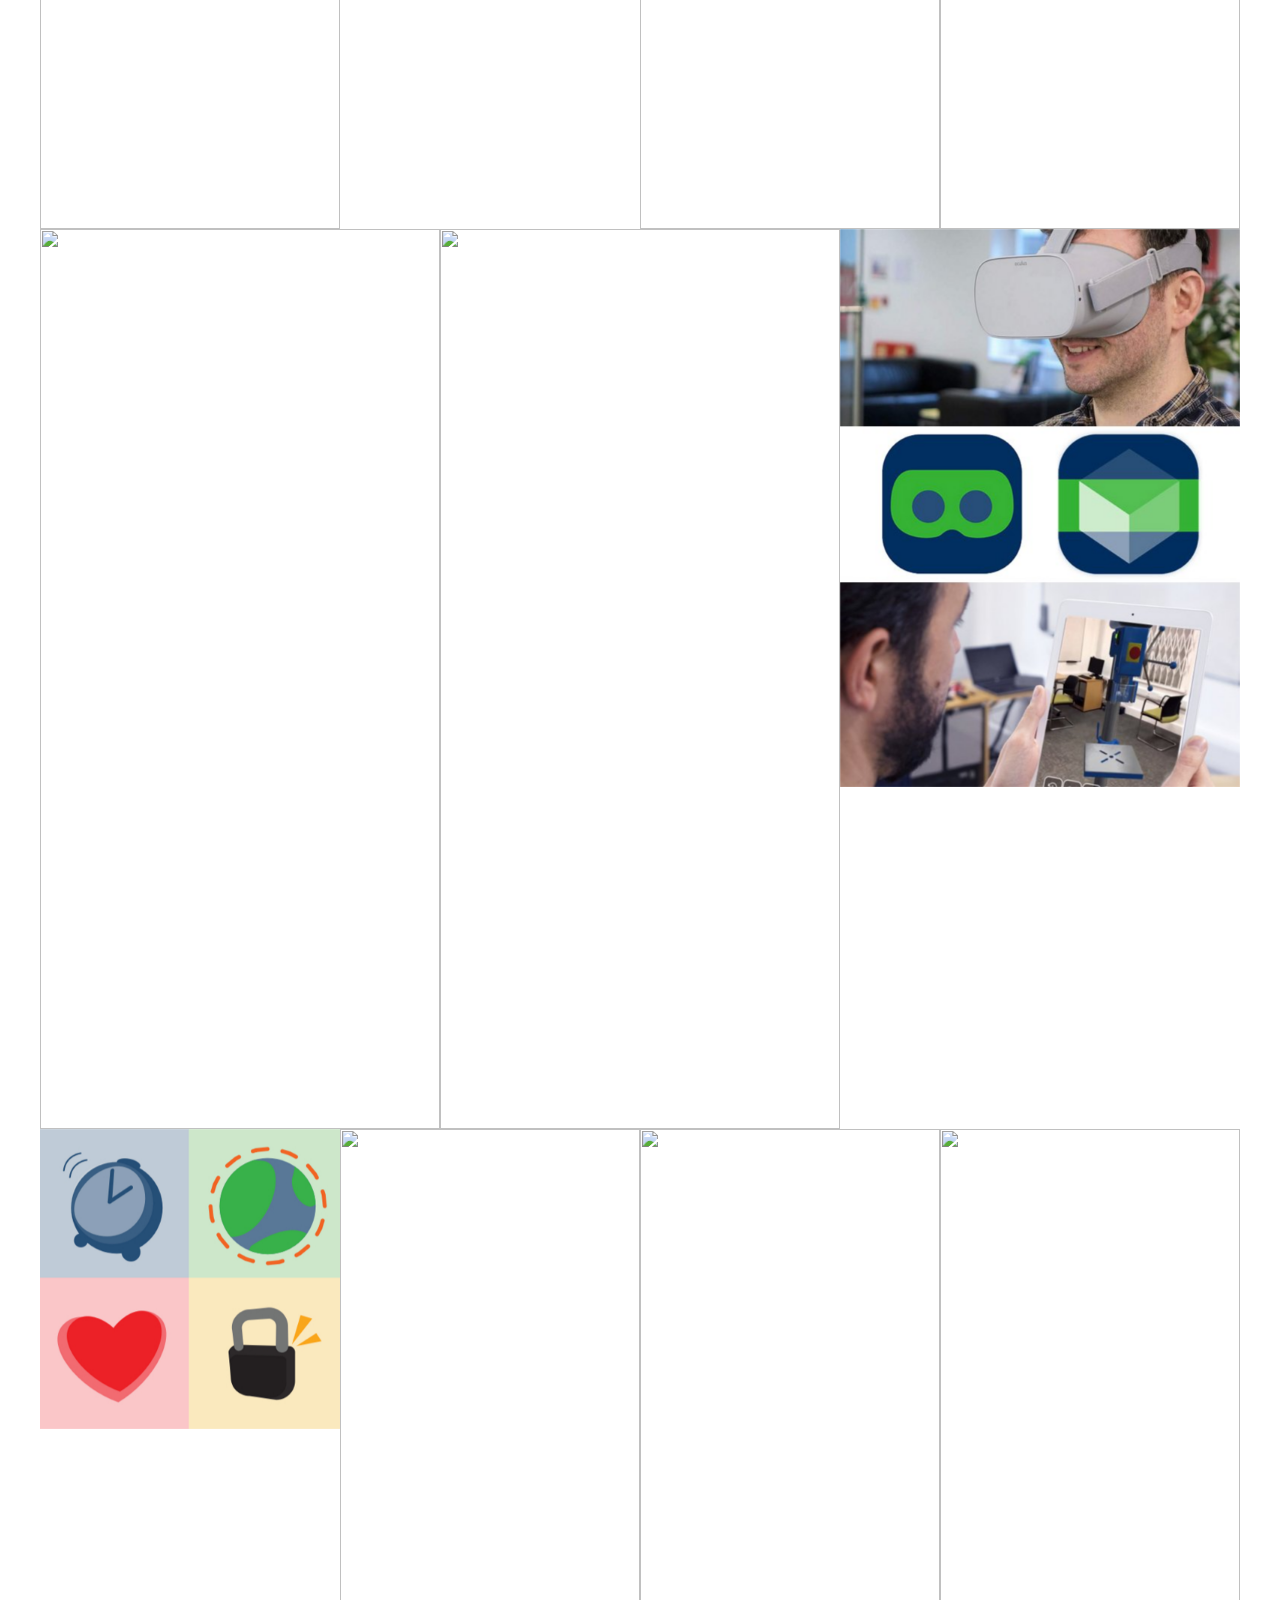
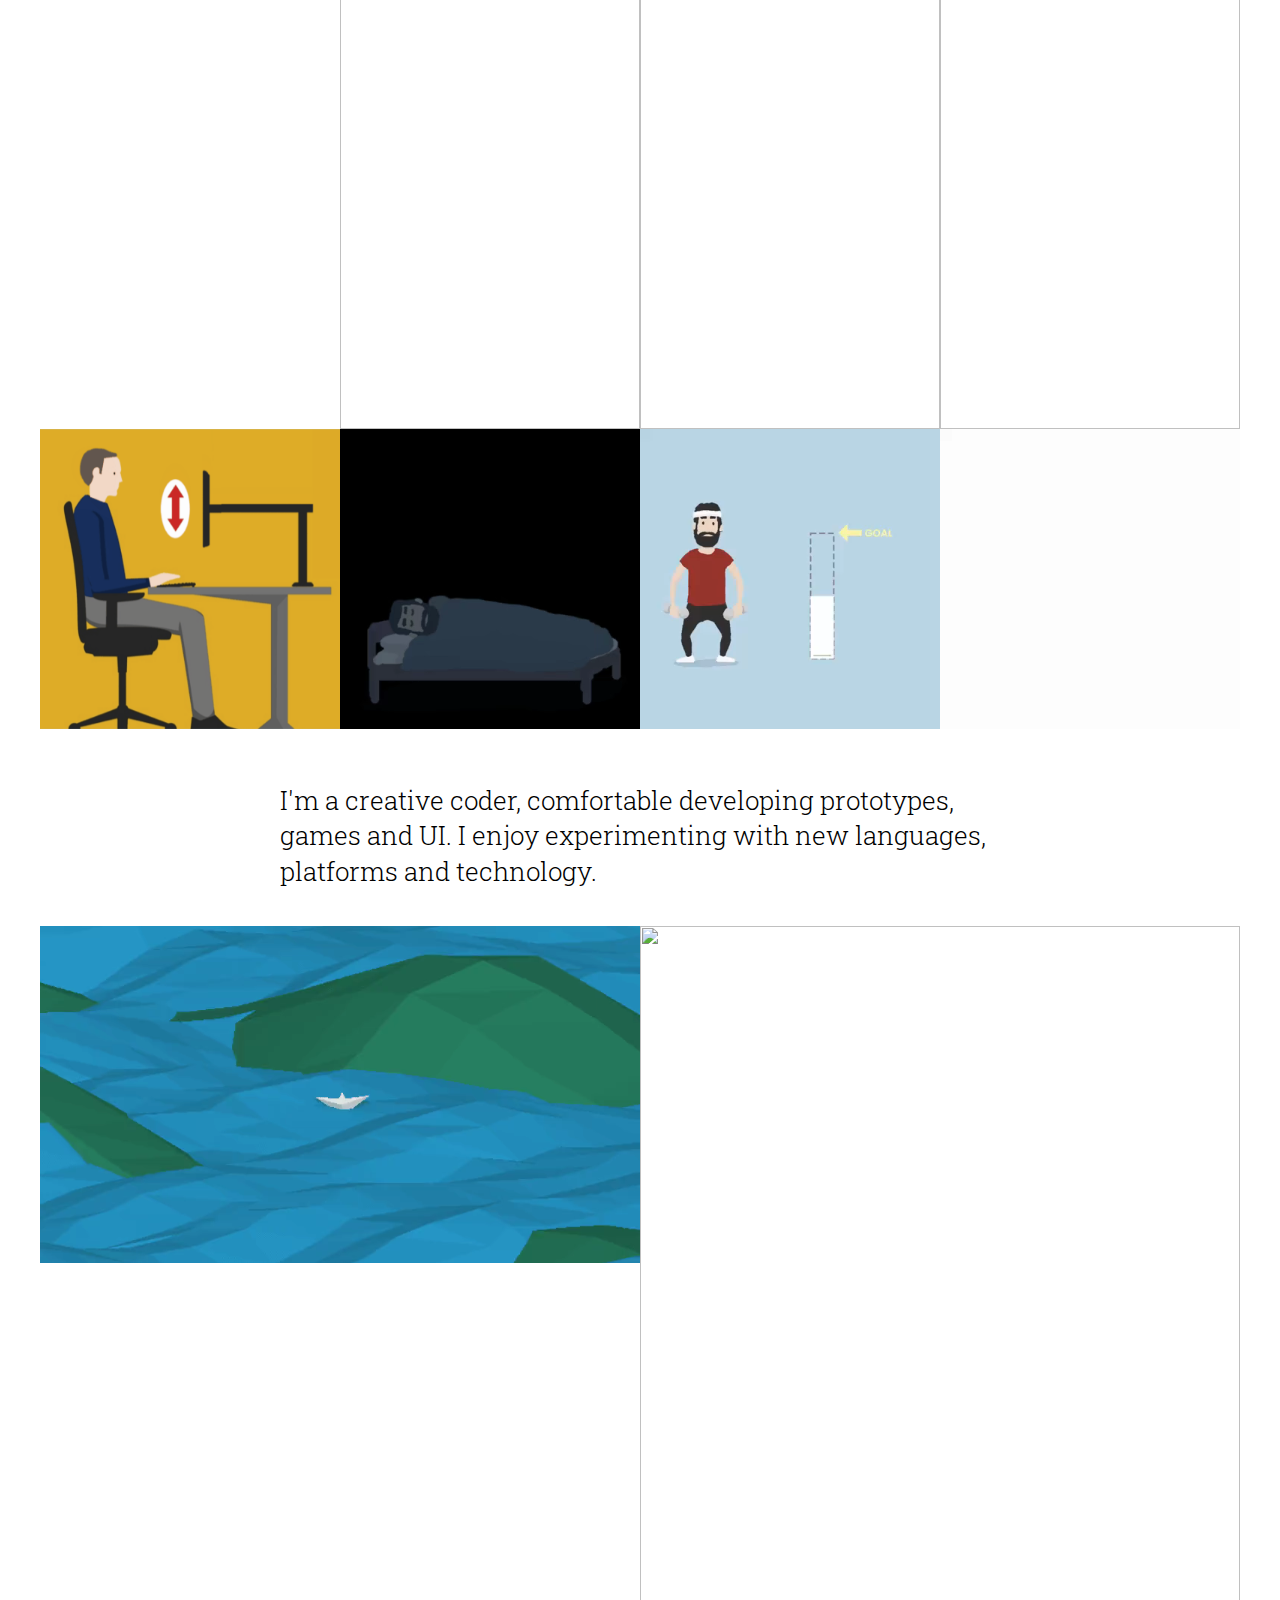
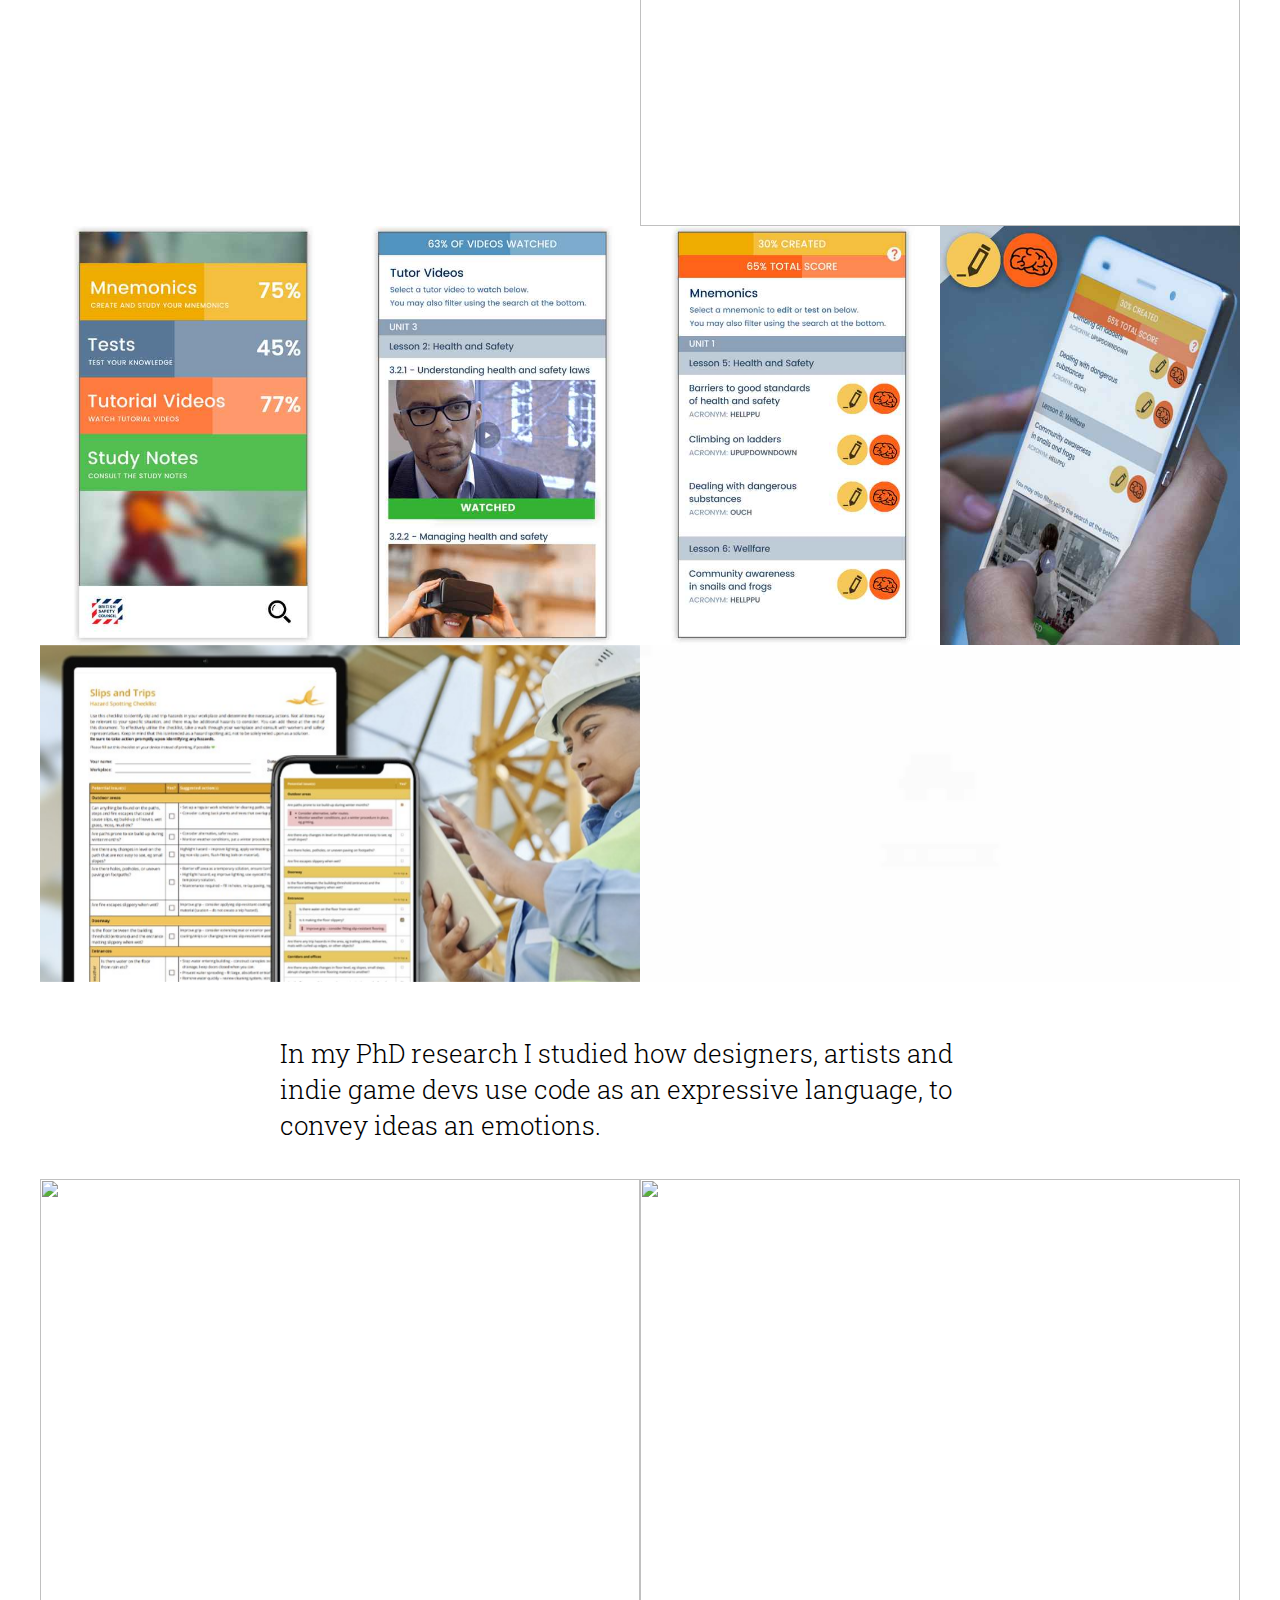
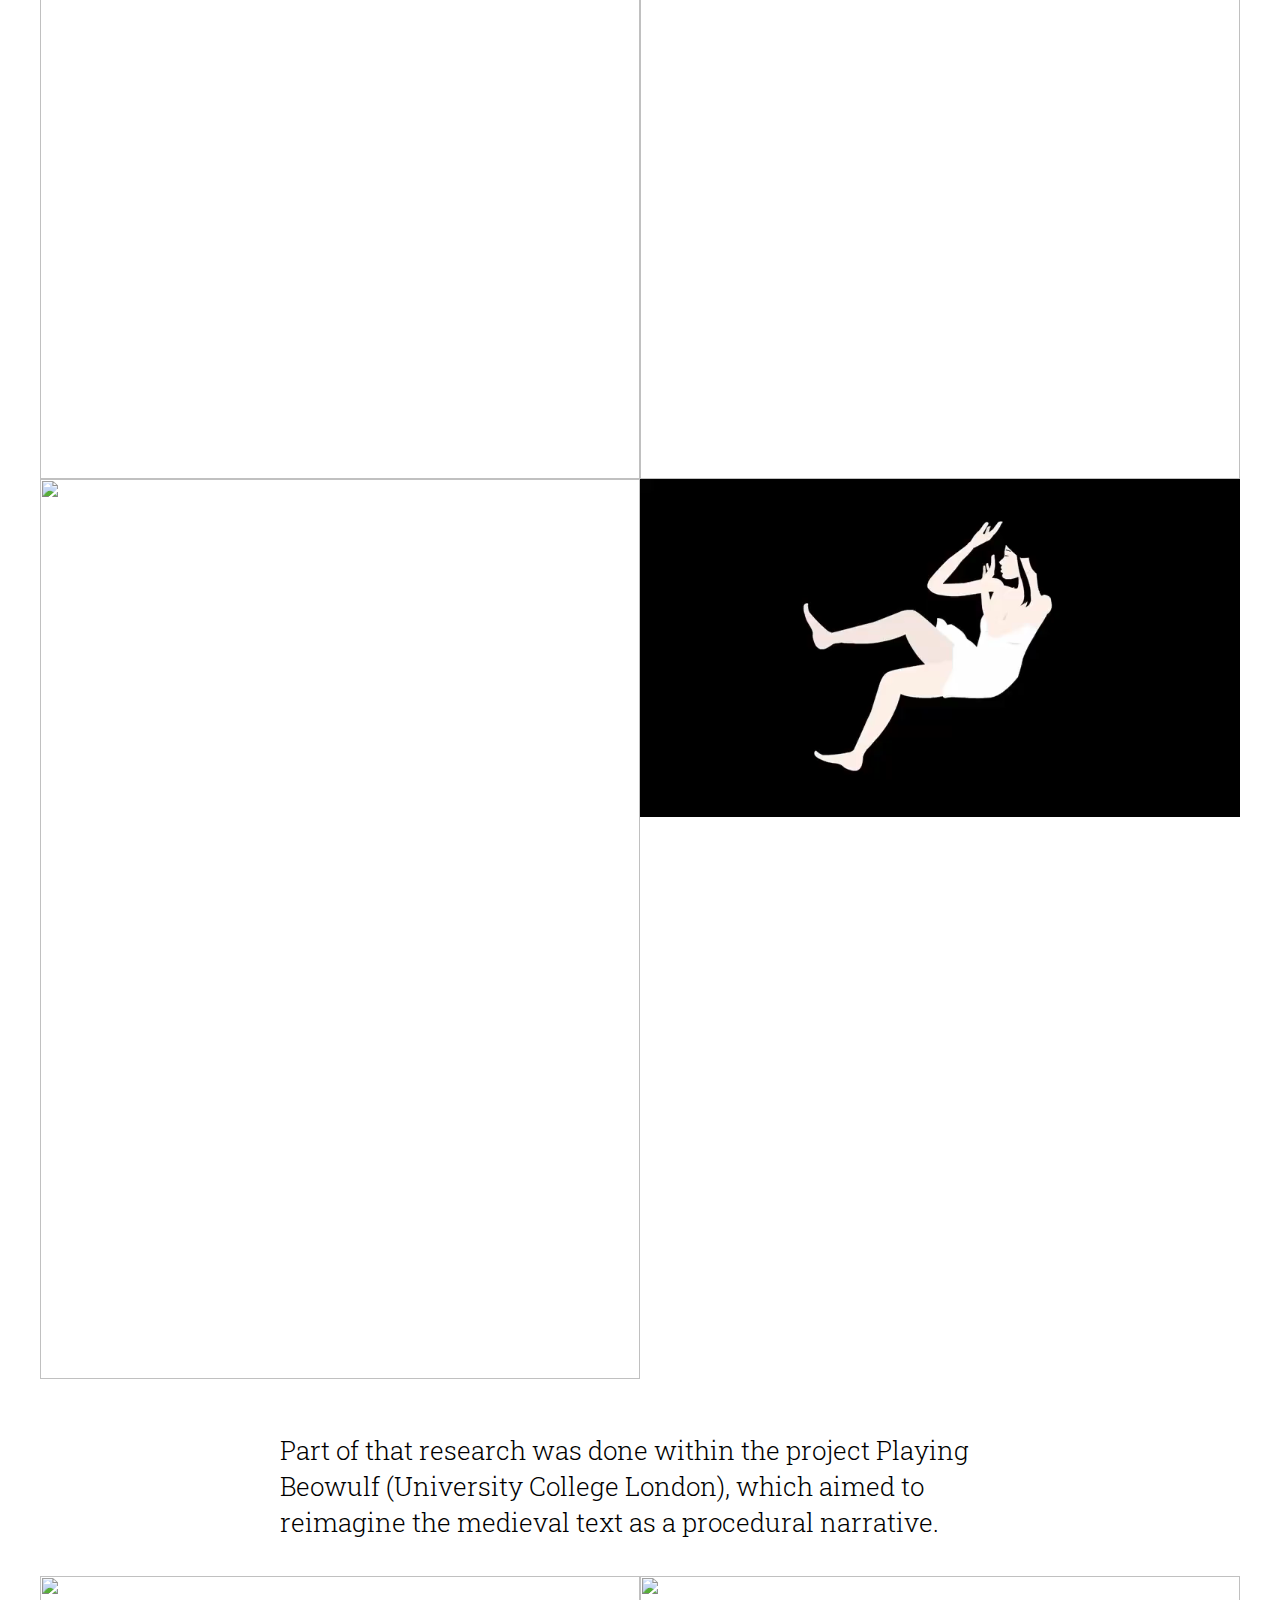
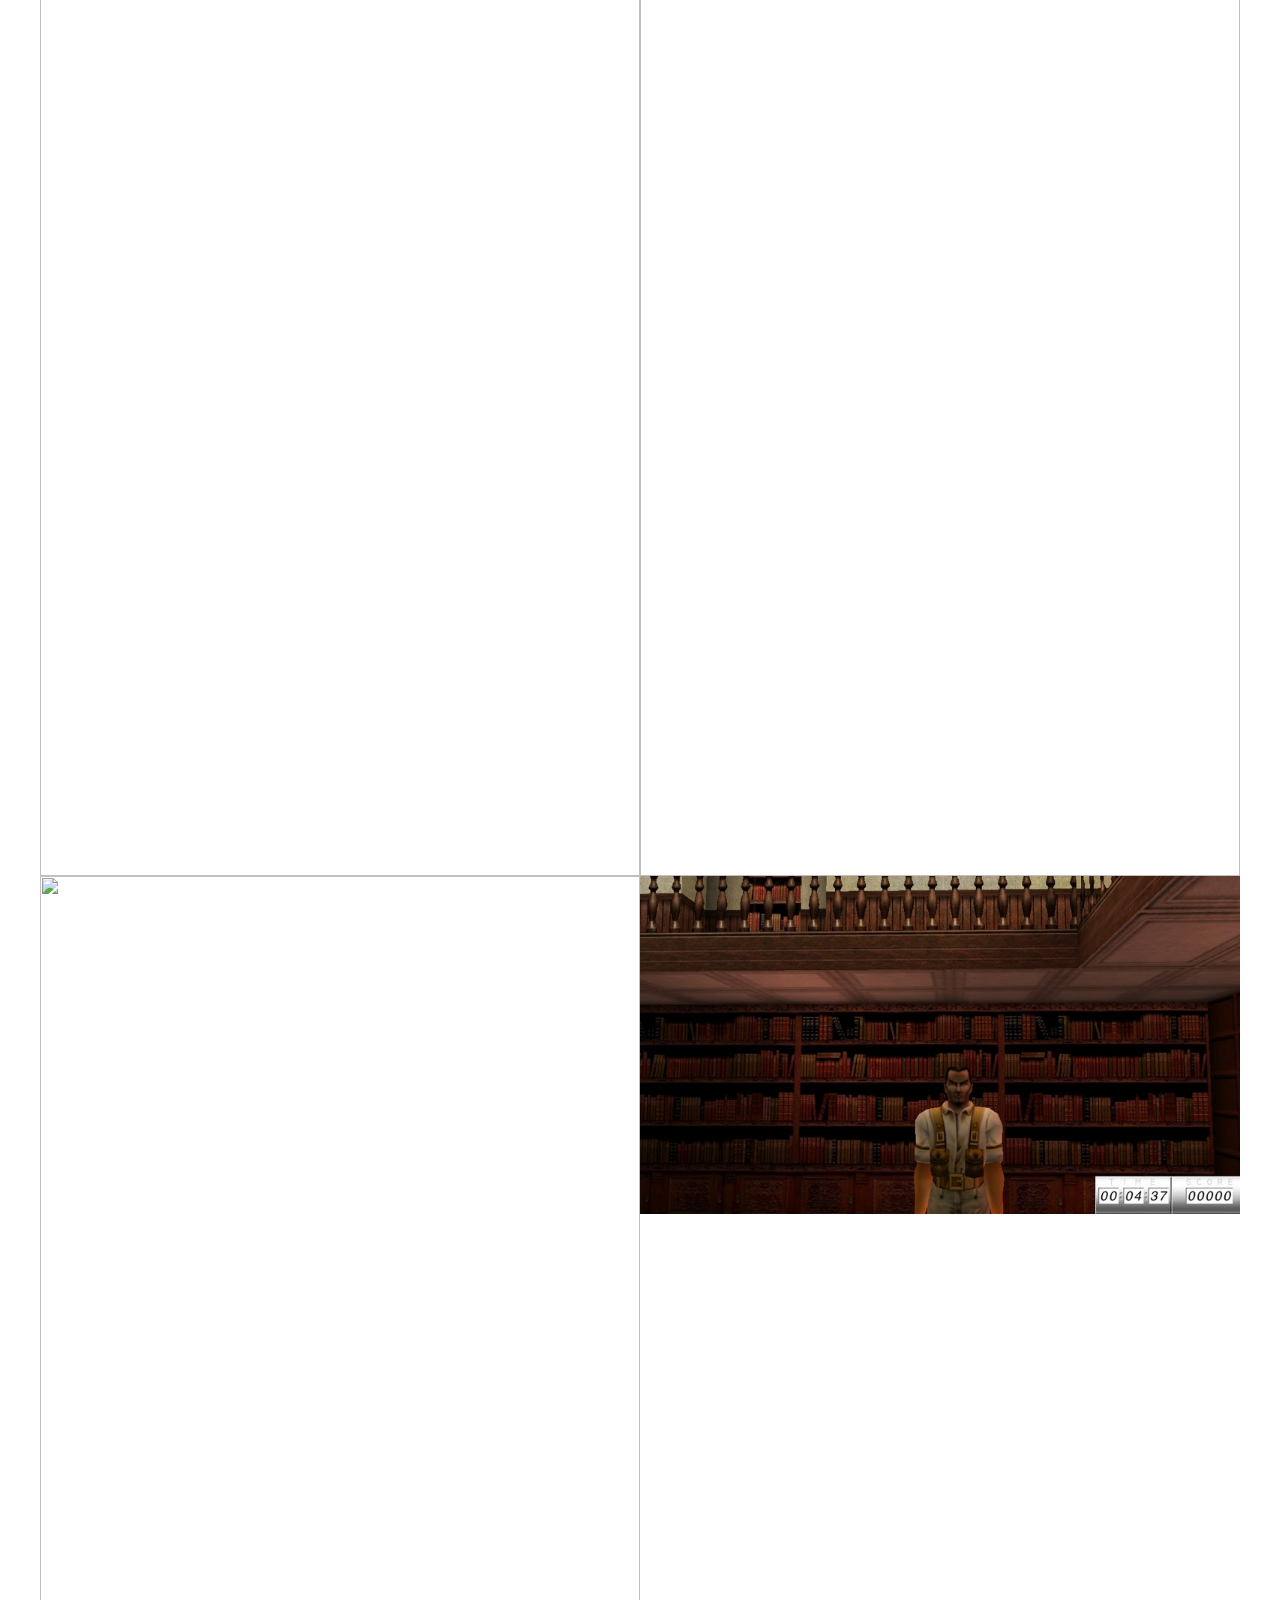
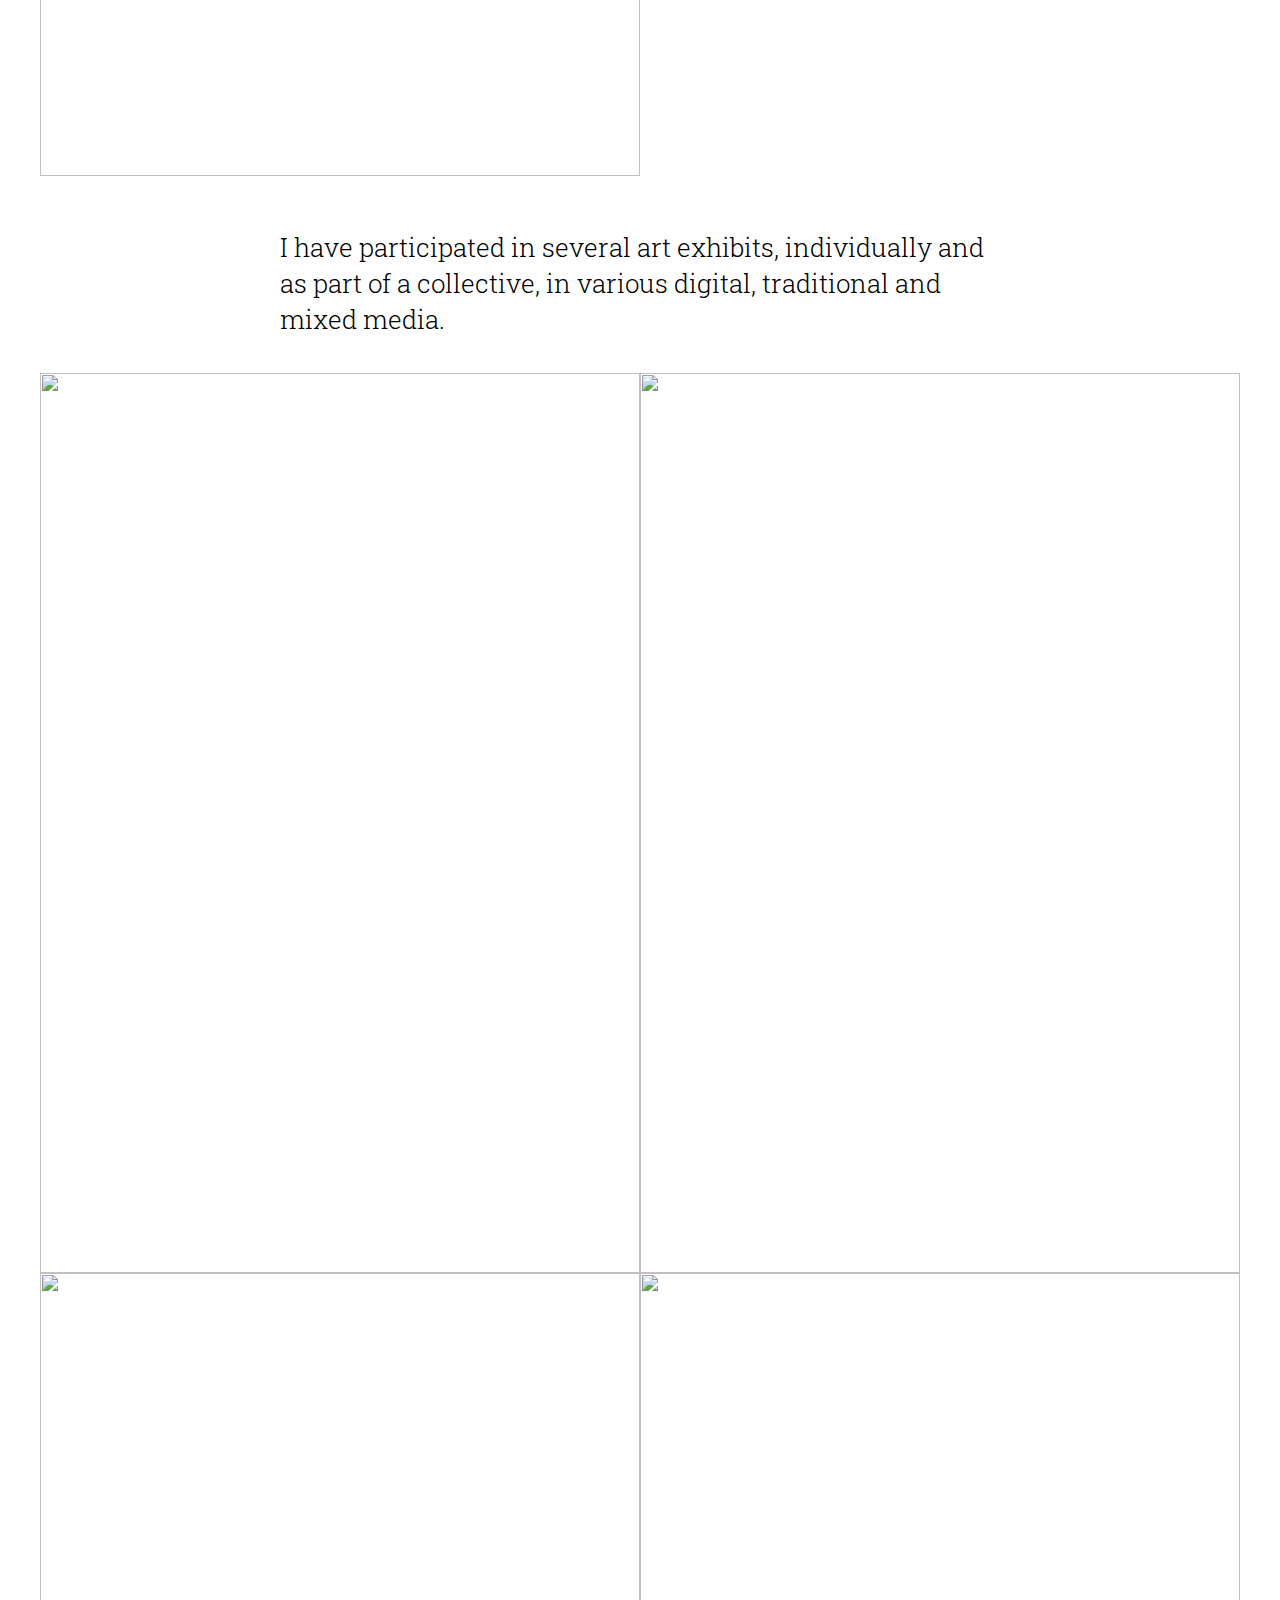
==== commit 52de8cf3: "lighter" ====
--- a/index.html
+++ b/index.html
@@ -138,6 +138,7 @@
   float:left;
 }
 
+h1 { font-size: 1.1em; margin: 2em 10% 1.4em 10%;}
 h2 { font-size: 0.85em;}
 
 
@@ -155,7 +156,7 @@
 <div class="main">
 
 <div class = "interText">
-	<h1>Hello, my name is <strong>Daniel Ferreira</strong>. I am a Digital Designer, Art Director and Learning Designer. Here are some of my works..</h1>
+	<h1>Hello, my name is <strong>Daniel Ferreira</strong>. I am a Digital Designer, Art Director and Learning Designer. Here are some of my works.</h1>
 </div>
 
 <div class = "line">
@@ -185,7 +186,7 @@
 	</div>
 	<div class="layout4cols">
 		<div class="container">
-		  <img src="images/kcs2.gif" alt="" class="image" style="width:100%">
+			<video  muted autoplay loop  class="image" style="width:100%"><source src="images/kcs2.mp4" type="video/mp4">Browser does not support video tag.</video>
 		  <div class="middle">
 			<div class="text"><b>Character design and animation</b> for a marketing video.</div>
 		  </div>
@@ -216,7 +217,7 @@
 <div class = "line">
 	<div class="layout2cols">
 		<div class="container">
-		  <img src="images/sigurVid.gif" loading="lazy"  alt="" class="image" style="width:100%">
+		<video  muted autoplay loop  class="image" style="width:100%"><source src="images/sigurVid.mp4" type="video/mp4">Browser does not support video tag.</video>
 		  <div class="middle">
 			<div class="text"><b>Cubes</b> is an experimental <a href="https://www.youtube.com/watch?v=hRn_bL5JEHA" target="_blank">procedural animation</a>.</div>
 		  </div>
@@ -224,7 +225,7 @@
 	</div>
 	<div class="layout2cols">
 		<div class="container">
-		  <img src="images/VRvid.gif" loading="lazy"  alt="" class="image" style="width:100%">
+			<video  muted autoplay loop  class="image" style="width:100%"><source src="images/VRvid.mp4" type="video/mp4">Browser does not support video tag.</video>
 		  <div class="middle">
 			<div class="text"><b>Explainer animation</b> for a Virtual Reality training module.</div>
 		  </div>
@@ -251,7 +252,7 @@
 	</div>
 	<div class="layout2cols">
 		<div class="container">
-		  <img src="images/IcarusVidlo.gif" loading="lazy"  alt="" class="image" style="width:100%">
+		<video  muted autoplay loop  class="image" style="width:100%"><source src="images/IcarusVidlo.mp4" type="video/mp4">Browser does not support video tag.</video>
 		  <div class="middle">
 			<div class="text"><b>Animated promo</b> for a fashion label.</div>
 		  </div>
@@ -263,7 +264,7 @@
 <div class = "line">
 	<div class="layout4cols">
 		<div class="container">
-		  <img src="images/banner1.gif" loading="lazy"  alt="" class="image" style="width:100%">
+		<video  muted autoplay loop  class="image" style="width:100%"><source src="images/banner1.mp4" type="video/mp4">Browser does not support video tag.</video>
 		  <div class="middle">
 			<div class="text"><b>Online campaigns</b> for Fox Films Latin America.</div>
 		  </div>
@@ -271,7 +272,7 @@
 	</div>	
 	<div class="layout4cols">
 		<div class="container">
-		  <img src="images/banner2.gif" loading="lazy"  alt="" class="image" style="width:100%">
+		<video  muted autoplay loop  class="image" style="width:100%"><source src="images/banner2.mp4" type="video/mp4">Browser does not support video tag.</video>
 		  <div class="middle">
 			<div class="text"><b>Online campaigns</b> for Fox Films Latin America.</div>
 		  </div>
@@ -279,7 +280,7 @@
 	</div>
 	<div class="layout4cols">
 		<div class="container">
-		  <img src="images/banner3.gif" loading="lazy"  alt="" class="image" style="width:100%">
+		<video  muted autoplay loop  class="image" style="width:100%"><source src="images/banner3.mp4" type="video/mp4">Browser does not support video tag.</video>
 		  <div class="middle">
 			<div class="text"><b>Online campaigns</b> for Fox Films Latin America.</div>
 		  </div>
@@ -287,7 +288,7 @@
 	</div>
 	<div class="layout4cols">
 		<div class="container">
-		  <img src="images/banner4.gif" loading="lazy"  alt="" class="image" style="width:100%">
+		<video  muted autoplay loop  class="image" style="width:100%"><source src="images/banner4.mp4" type="video/mp4">Browser does not support video tag.</video>
 		  <div class="middle">
 			<div class="text"><b>Online campaigns</b> for Fox Films Latin America.</div>
 		  </div>
@@ -351,7 +352,7 @@
 <div class = "line">
 	<div class="layout4cols">
 		<div class="container">
-		  <img src="images/2017_GDPR_world.gif" loading="lazy"  alt="" class="image" style="width:100%">
+		  <img src="images/2017_GDPR_world.gif"   alt="" class="image" style="width:100%">
 		  <div class="middle">
 			<div class="text"><b>Pixel art</b> for a GDPR learning resource.</div>
 		  </div>
@@ -359,7 +360,7 @@
 	</div>
 	<div class="layout4cols">
 		<div class="container">
-		  <img src="images/2019_MTC2.gif" loading="lazy"  alt="" class="image" style="width:100%">
+				<video  muted autoplay loop  class="image" style="width:100%"><source src="images/2019_MTC2.mp4" type="video/mp4">Browser does not support video tag.</video>
 		  <div class="middle">
 			<div class="text"><b>3D motion design</b> for a Mental Health course.</div>
 		  </div>
@@ -367,7 +368,7 @@
 	</div>
 	<div class="layout4cols">
 		<div class="container">
-		  <img src="images/stress.gif" loading="lazy"  alt="" class="image" style="width:100%">
+		  <img src="images/stress.gif"   alt="" class="image" style="width:100%">
 		  <div class="middle">
 			<div class="text"><b>Motion design</b> for a Stress Awareness learning resource.</div>
 		  </div>
@@ -375,7 +376,7 @@
 	</div>
 	<div class="layout4cols">
 		<div class="container">
-		  <img src="images/2019_MTC3.gif" loading="lazy"  alt="" class="image" style="width:100%">
+		  <img src="images/2019_MTC3.gif"   alt="" class="image" style="width:100%">
 		  <div class="middle">
 			<div class="text"><b>3D animation</b> for a Mental Health course.</div>
 		  </div>
@@ -387,7 +388,7 @@
 <div class = "line">
 	<div class="layout3cols">
 		<div class="container">
-		  <img src="images/infographic1.gif" loading="lazy"  alt="" class="image" style="width:100%">
+		  <img src="images/infographic1.gif"   alt="" class="image" style="width:100%">
 		  <div class="middle">
 			<div class="text"><b>Infographics</b> for a Mental Health course.</div>
 		  </div>
@@ -395,7 +396,7 @@
 	</div>
 	<div class="layout3cols">
 		<div class="container">
-		  <img src="images/infographic2.gif" loading="lazy"  alt="" class="image" style="width:100%">
+		  <img src="images/infographic2.gif"   alt="" class="image" style="width:100%">
 		  <div class="middle">
 			<div class="text"><b>Infographics</b> for a Mental Health course.</div>
 		  </div>
@@ -449,7 +450,7 @@
 <div class = "line" style="background:#bbd7e6">
 	<div class="layout4cols">
 		<div class="container">
-		  <img src="images/DSE.gif" loading="lazy"  alt="" class="image" style="width:100%">
+		  <img src="images/DSE.gif"   alt="" class="image" style="width:100%">
 		  <div class="middle">
 			<div class="text"><b>Interaction</b> for a learning resource about ergonomics.</div>
 		  </div>
@@ -457,7 +458,7 @@
 	</div>
 	<div class="layout4cols">
 		<div class="container">
-		  <img src="images/Habits_hi.gif" loading="lazy"  alt="" class="image" style="width:100%">
+				<video  muted autoplay loop  class="image" style="width:100%"><source src="images/Habits_hi.mp4" type="video/mp4">Browser does not support video tag.</video>
 		  <div class="middle">
 			<div class="text"><b>Interaction</b> for a learning resource about habits and well-being.</div>
 		  </div>
@@ -490,7 +491,7 @@
 <div class = "line">
 	<div class="layout2cols">
 		<div class="container">
-		  <img src="images/BoatVid.gif" loading="lazy"  alt="" class="image" style="width:100%">
+			<video  muted autoplay loop  class="image" style="width:100%"><source src="images/BoatVid.mp4" type="video/mp4">Browser does not support video tag.</video>
 		  <div class="middle">
 			<div class="text"><b>Game prototype</b> using the threejs library.</div>
 		  </div>
@@ -591,7 +592,7 @@
 <div class = "line">
 	<div class="layout2cols">
 		<div class="container">
-		  <img src="images/scribbles.gif" loading="lazy"  alt="" class="image" style="width:100%">
+		  <img src="images/scribbles.gif"   alt="" class="image" style="width:100%">
 		  <div class="middle">
 			<div class="text"><b>Scribbles</b> is a Processing remake of a ZX BASIC program by Adrian Ward.</div>
 		  </div>
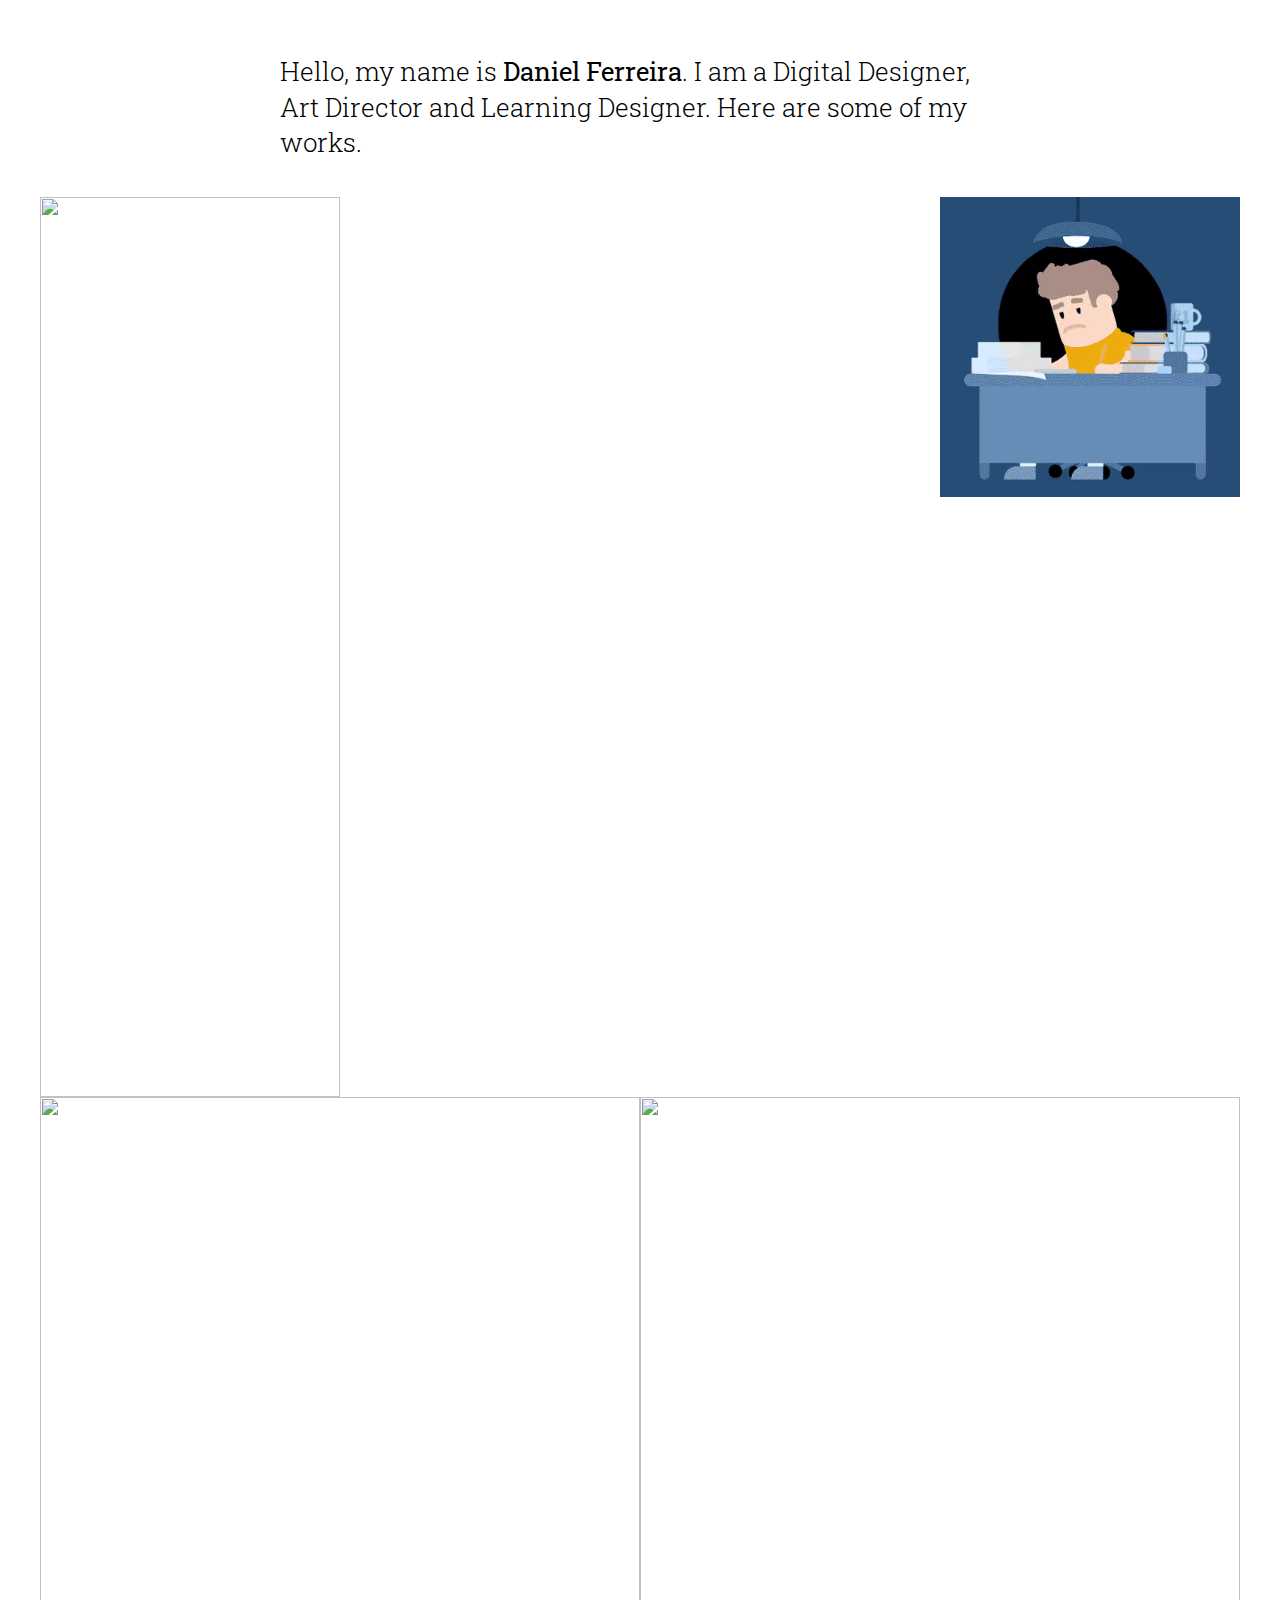
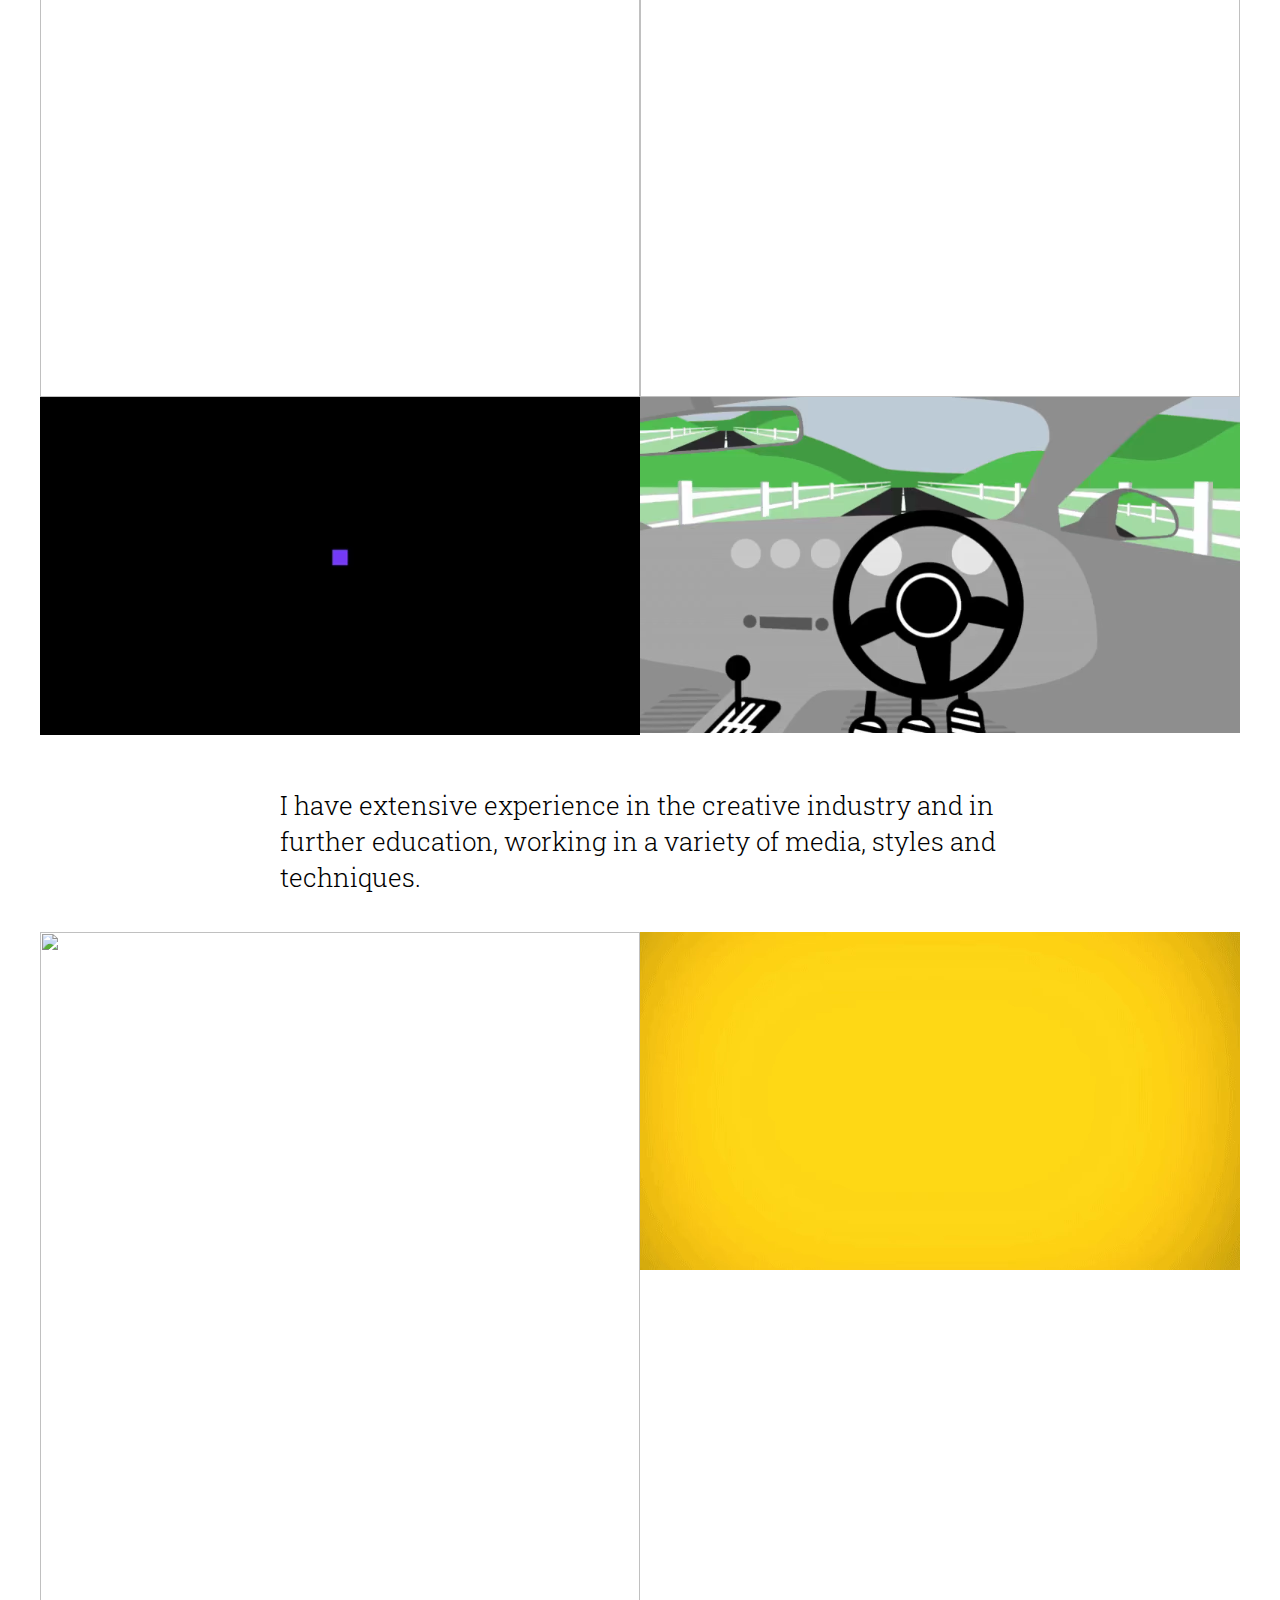
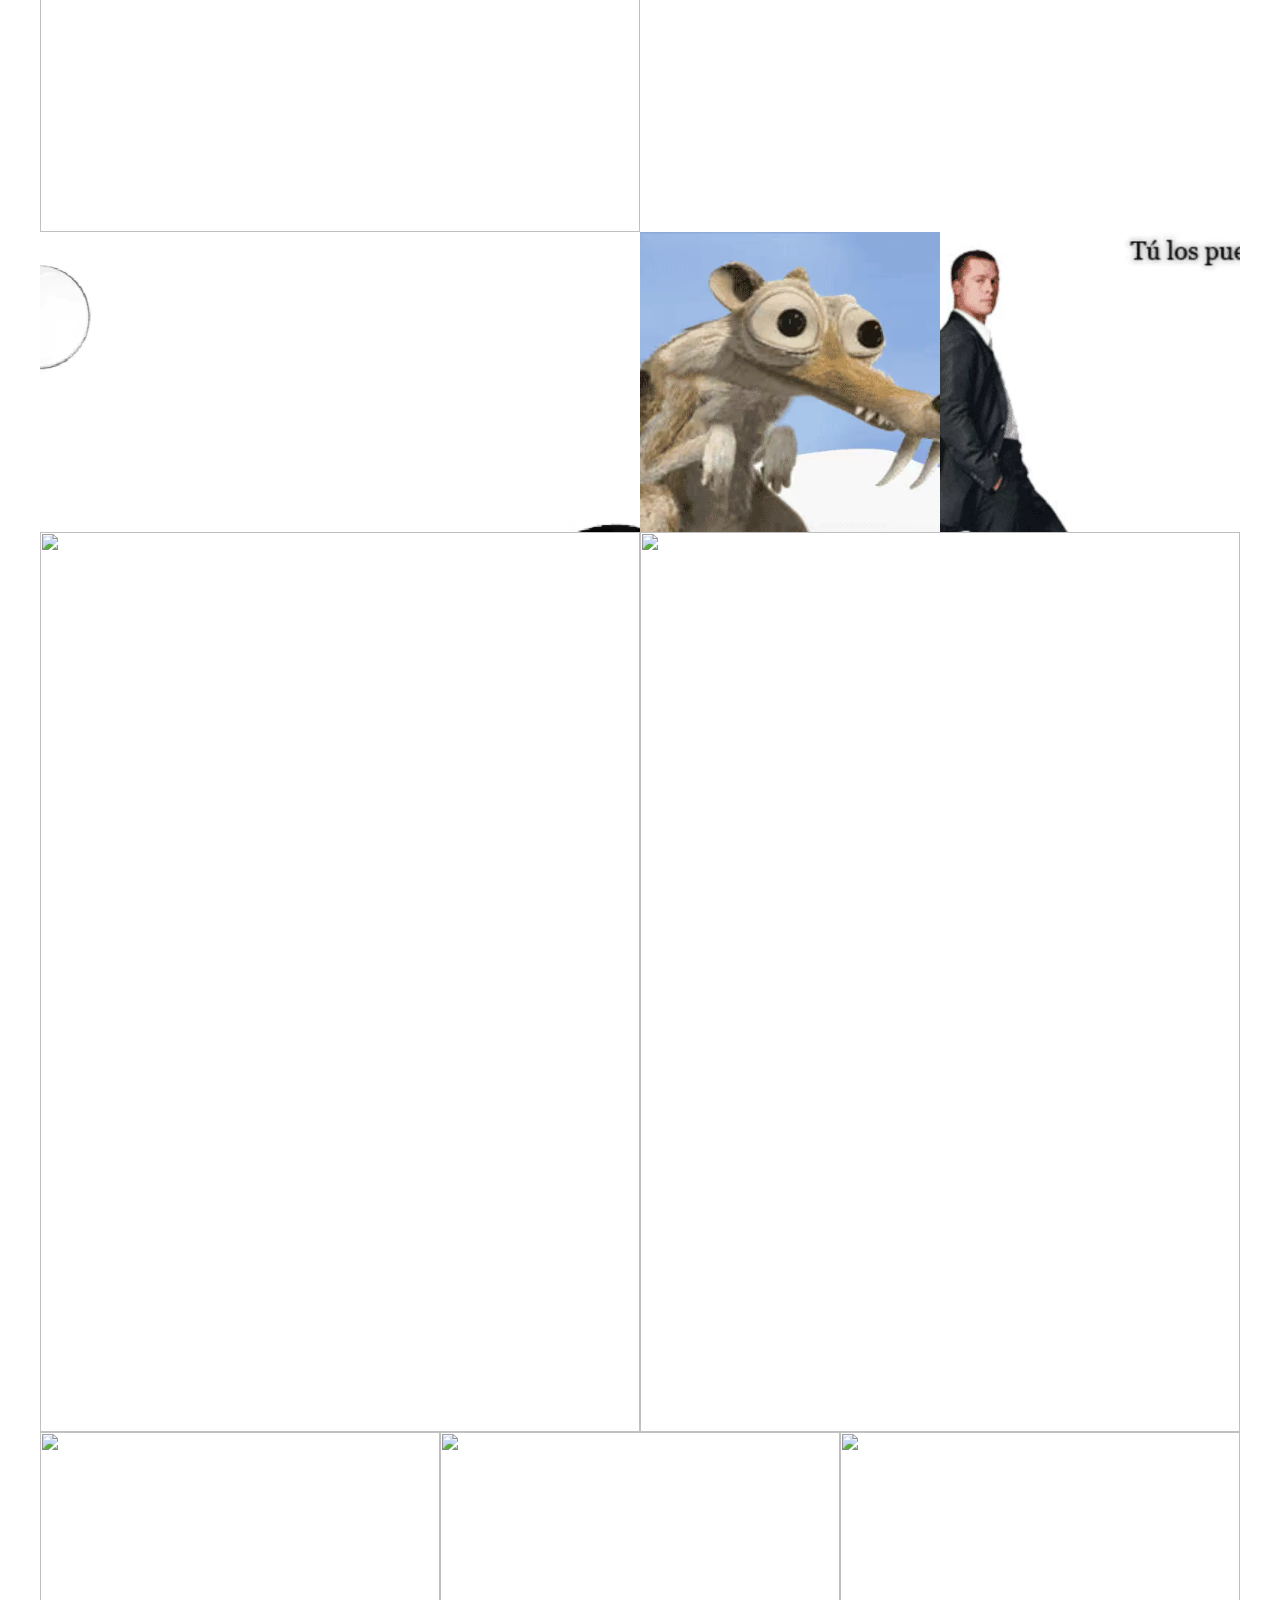
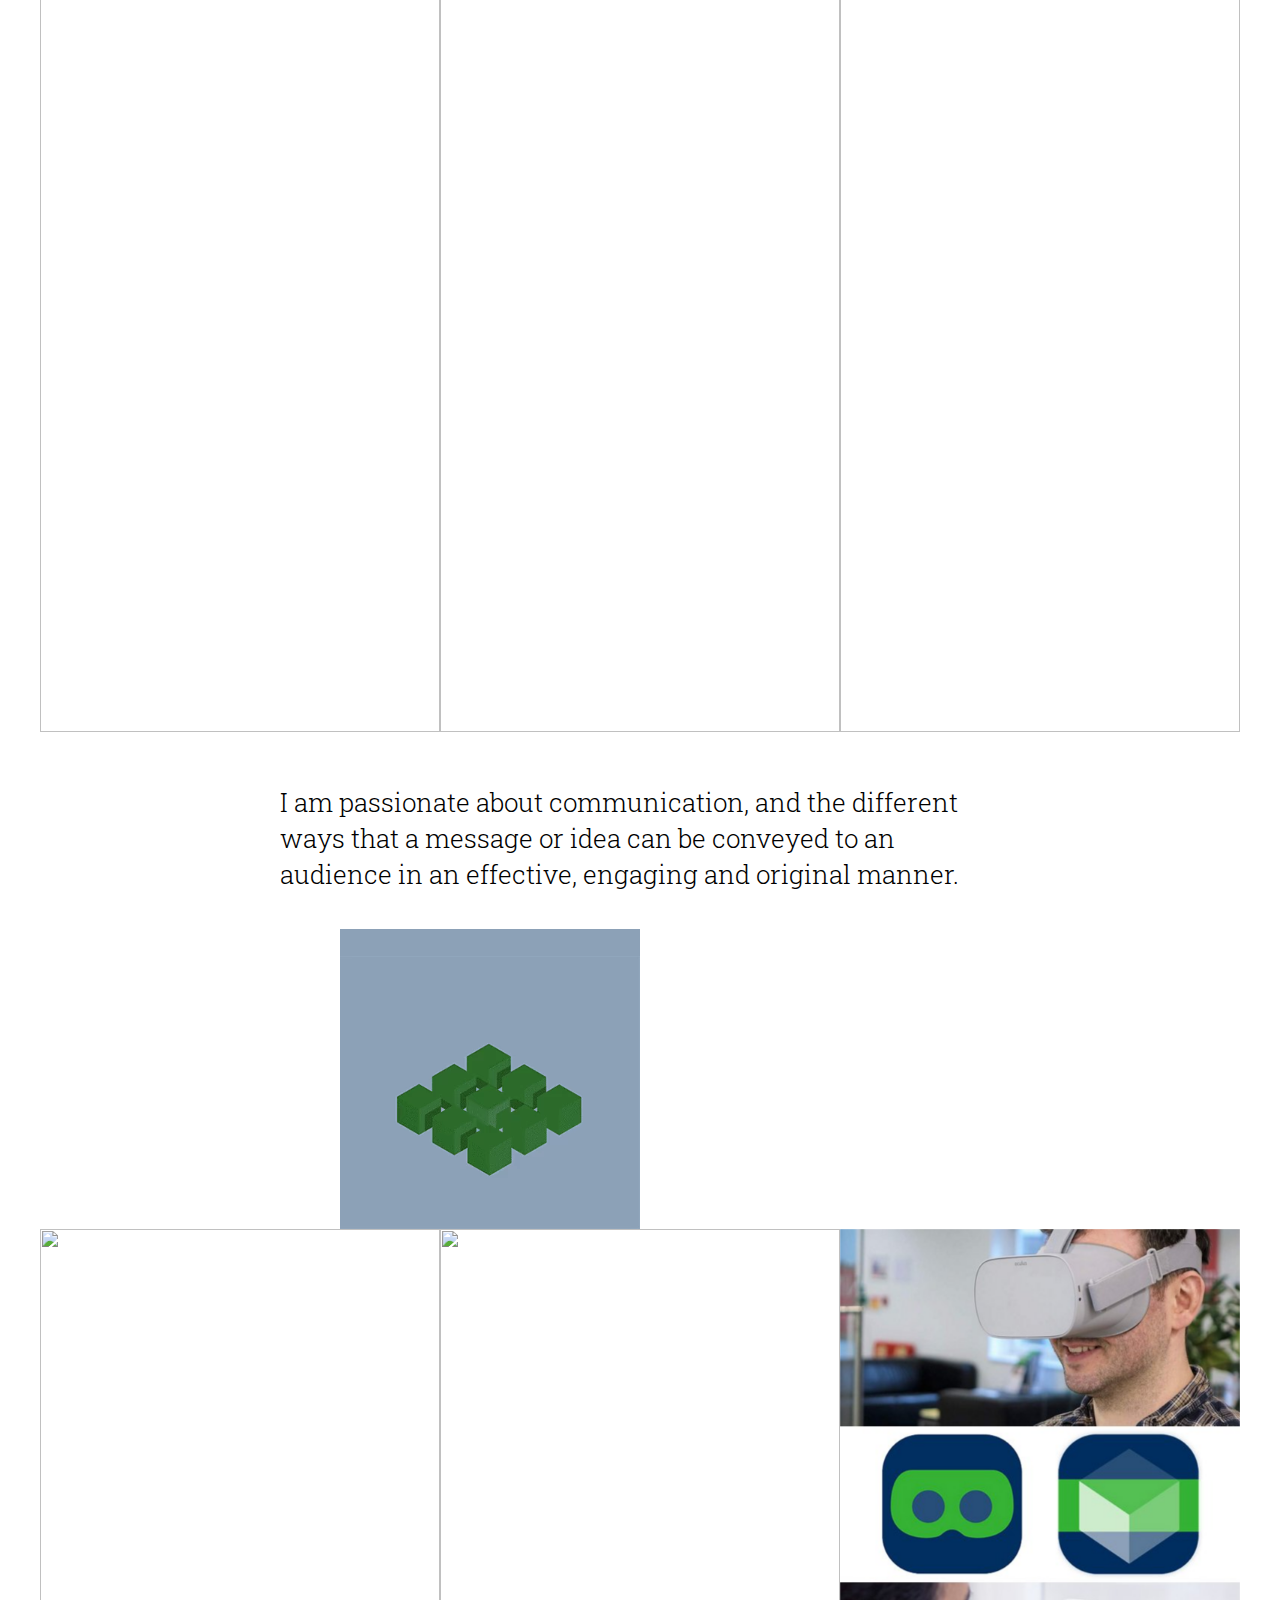
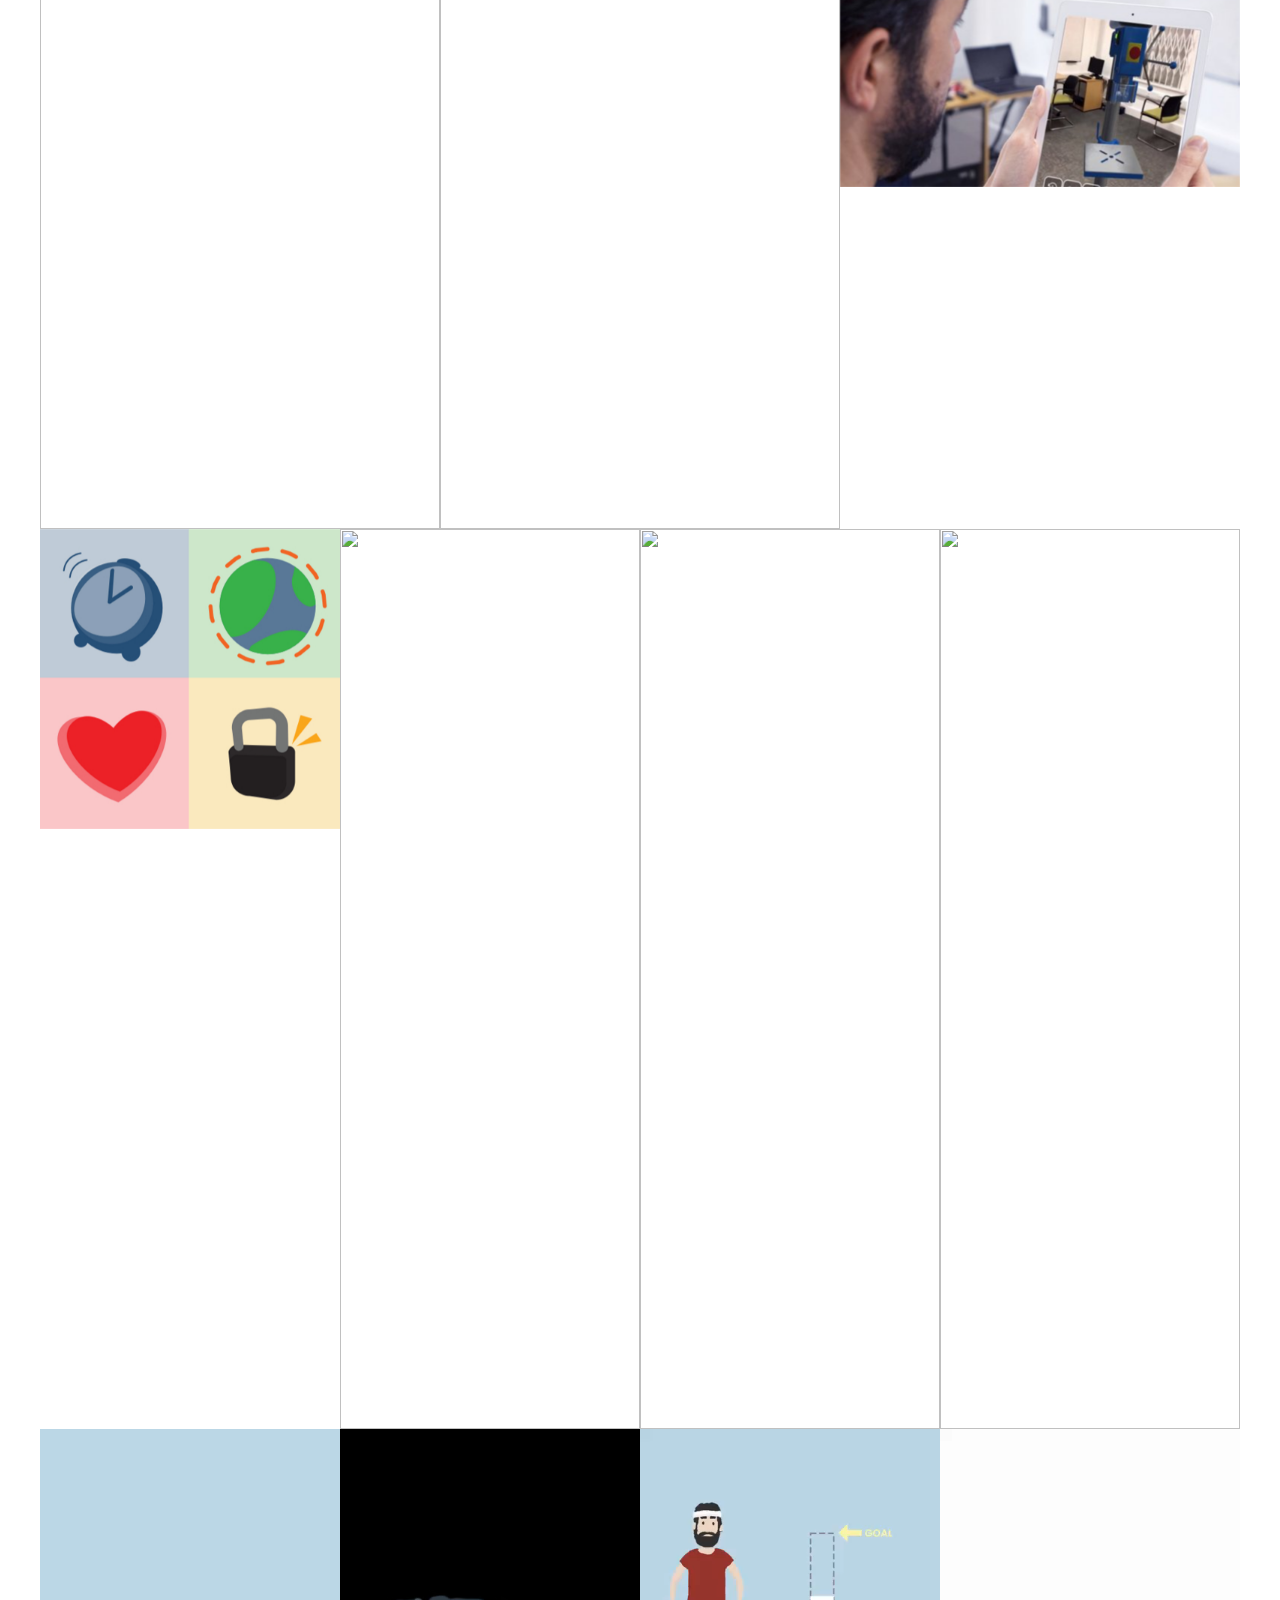
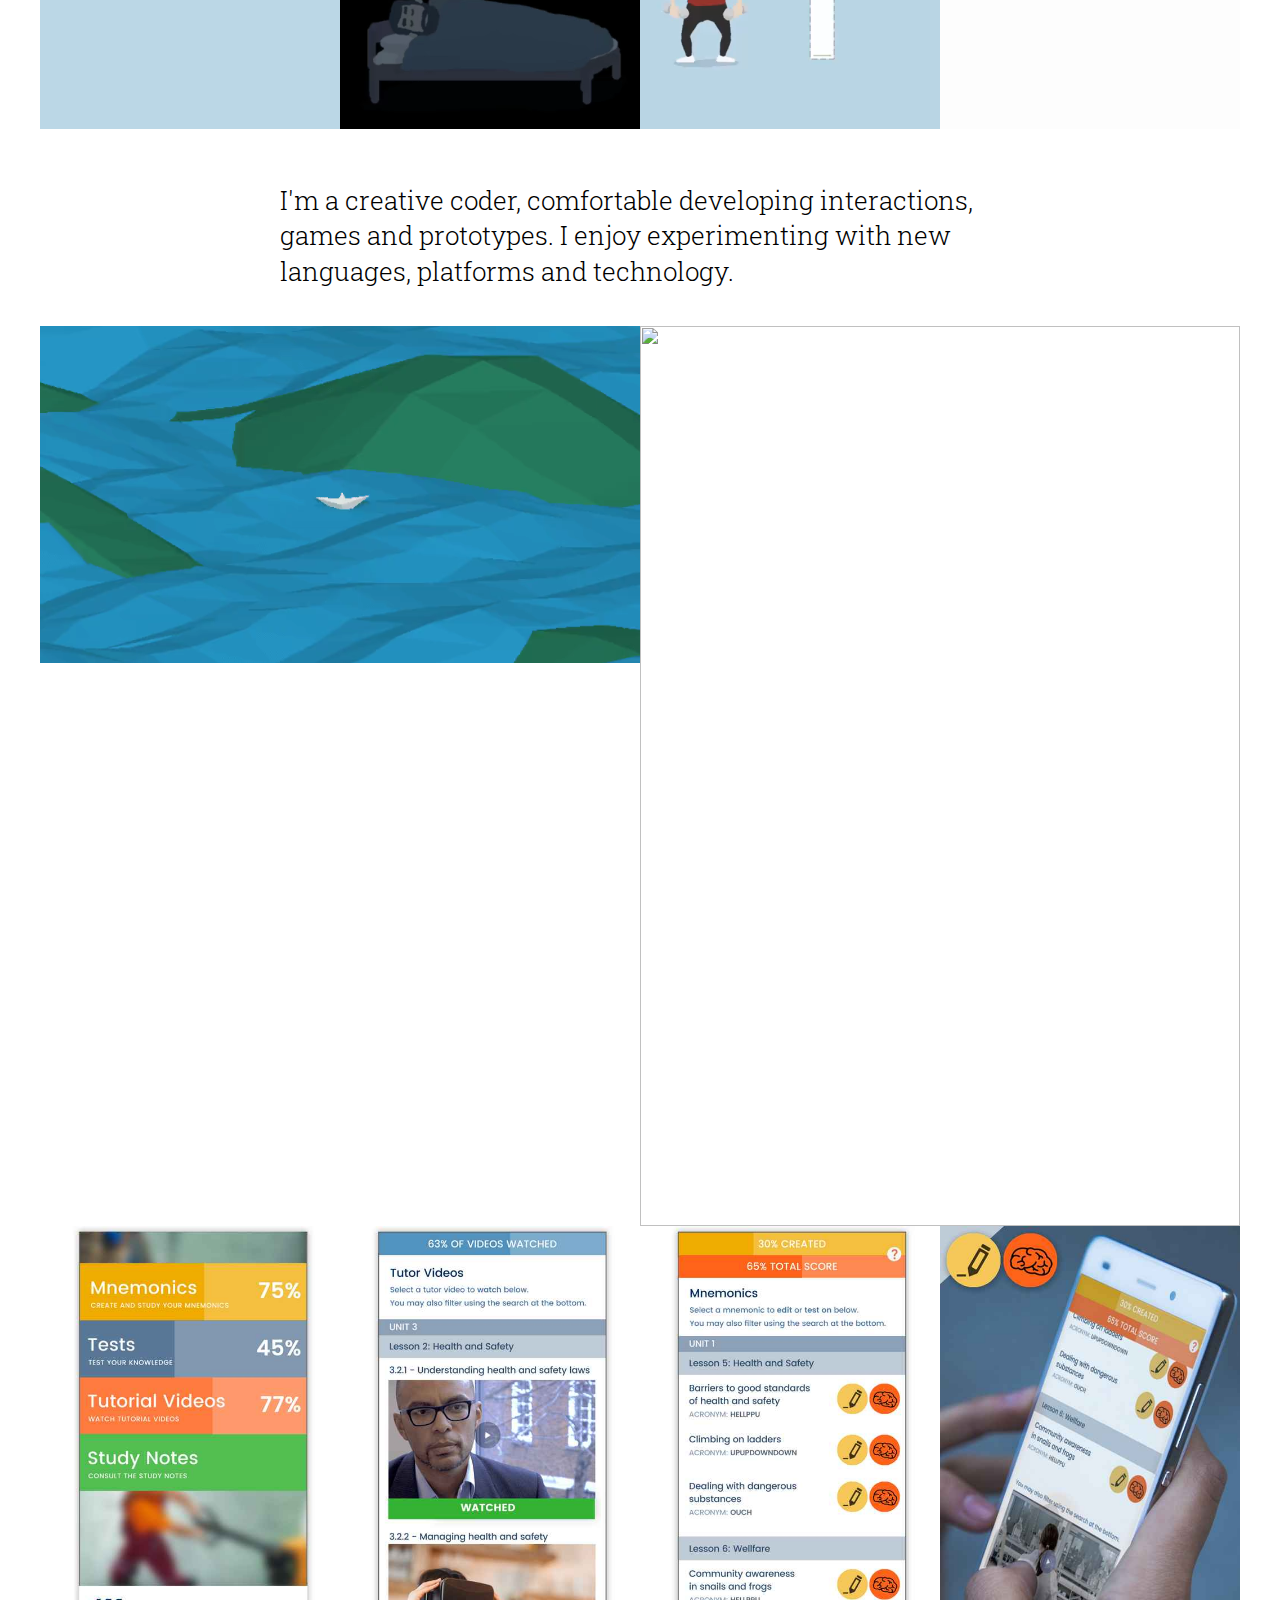
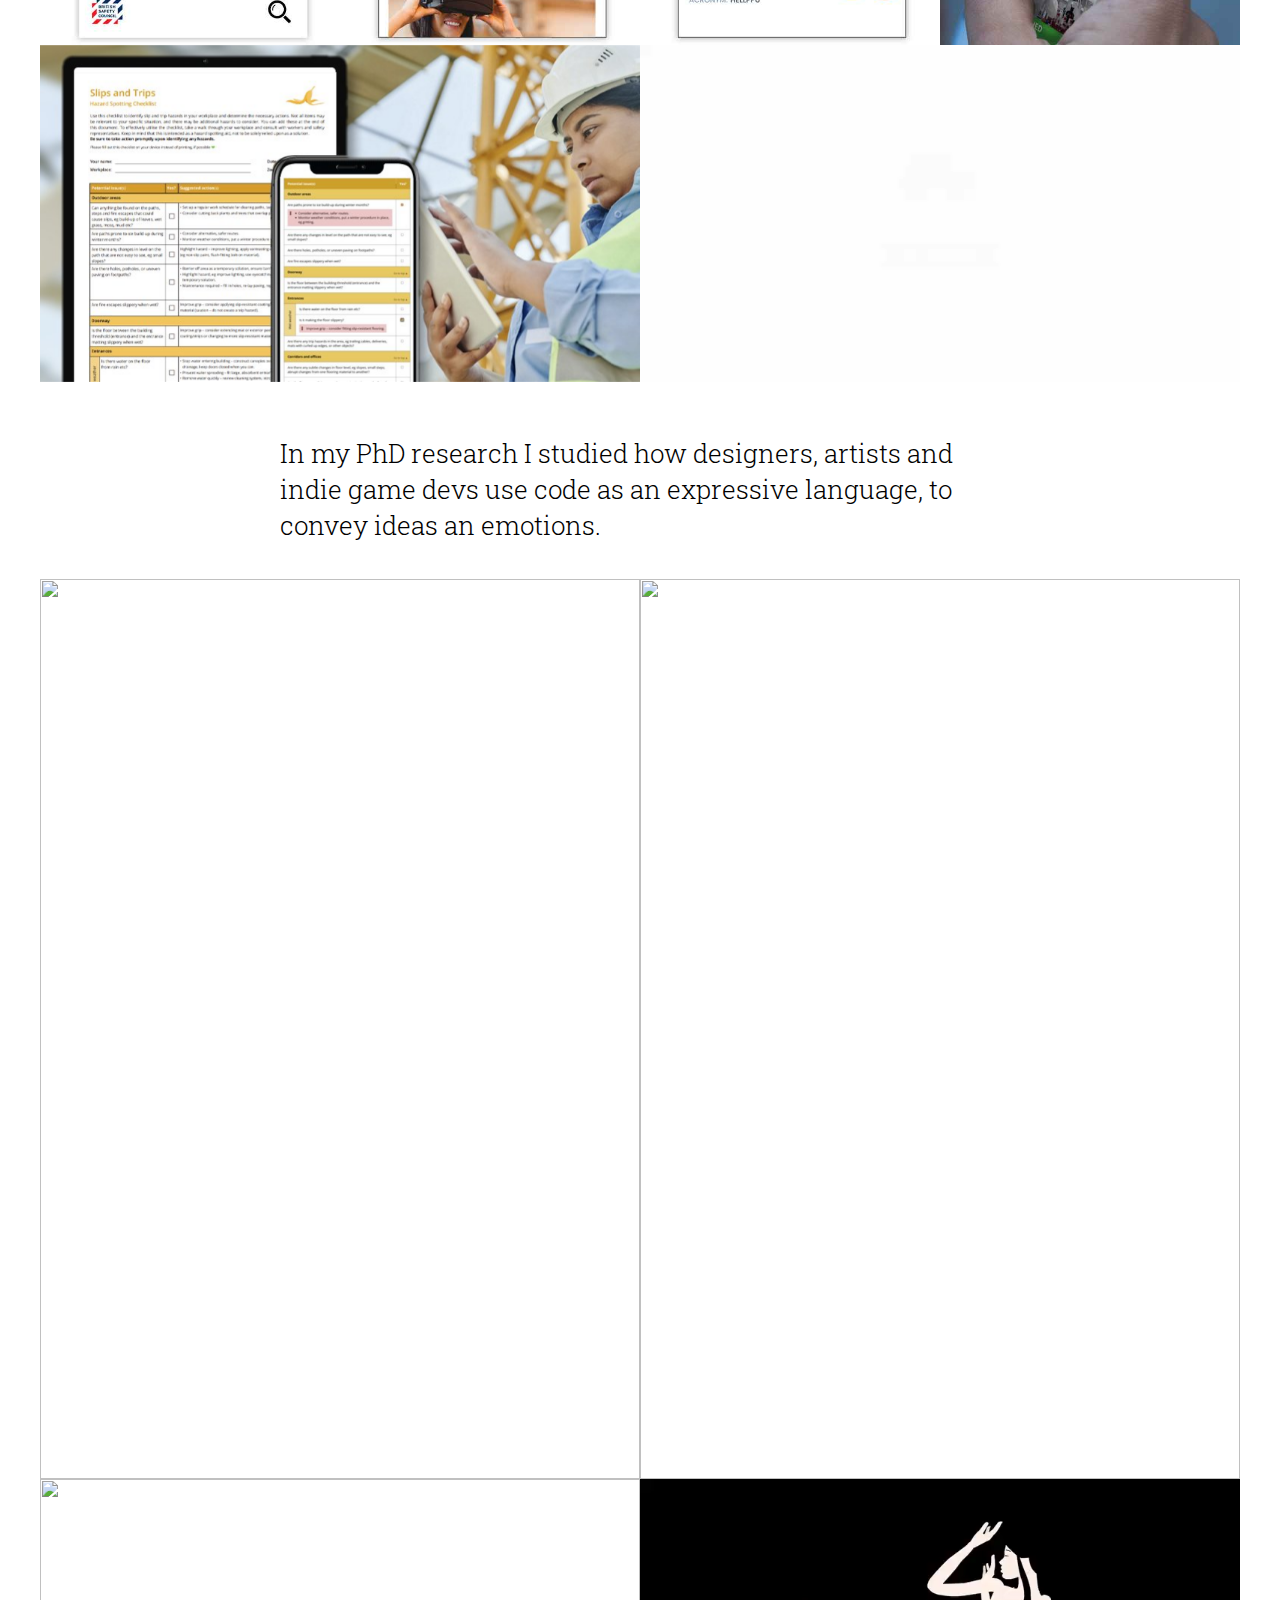
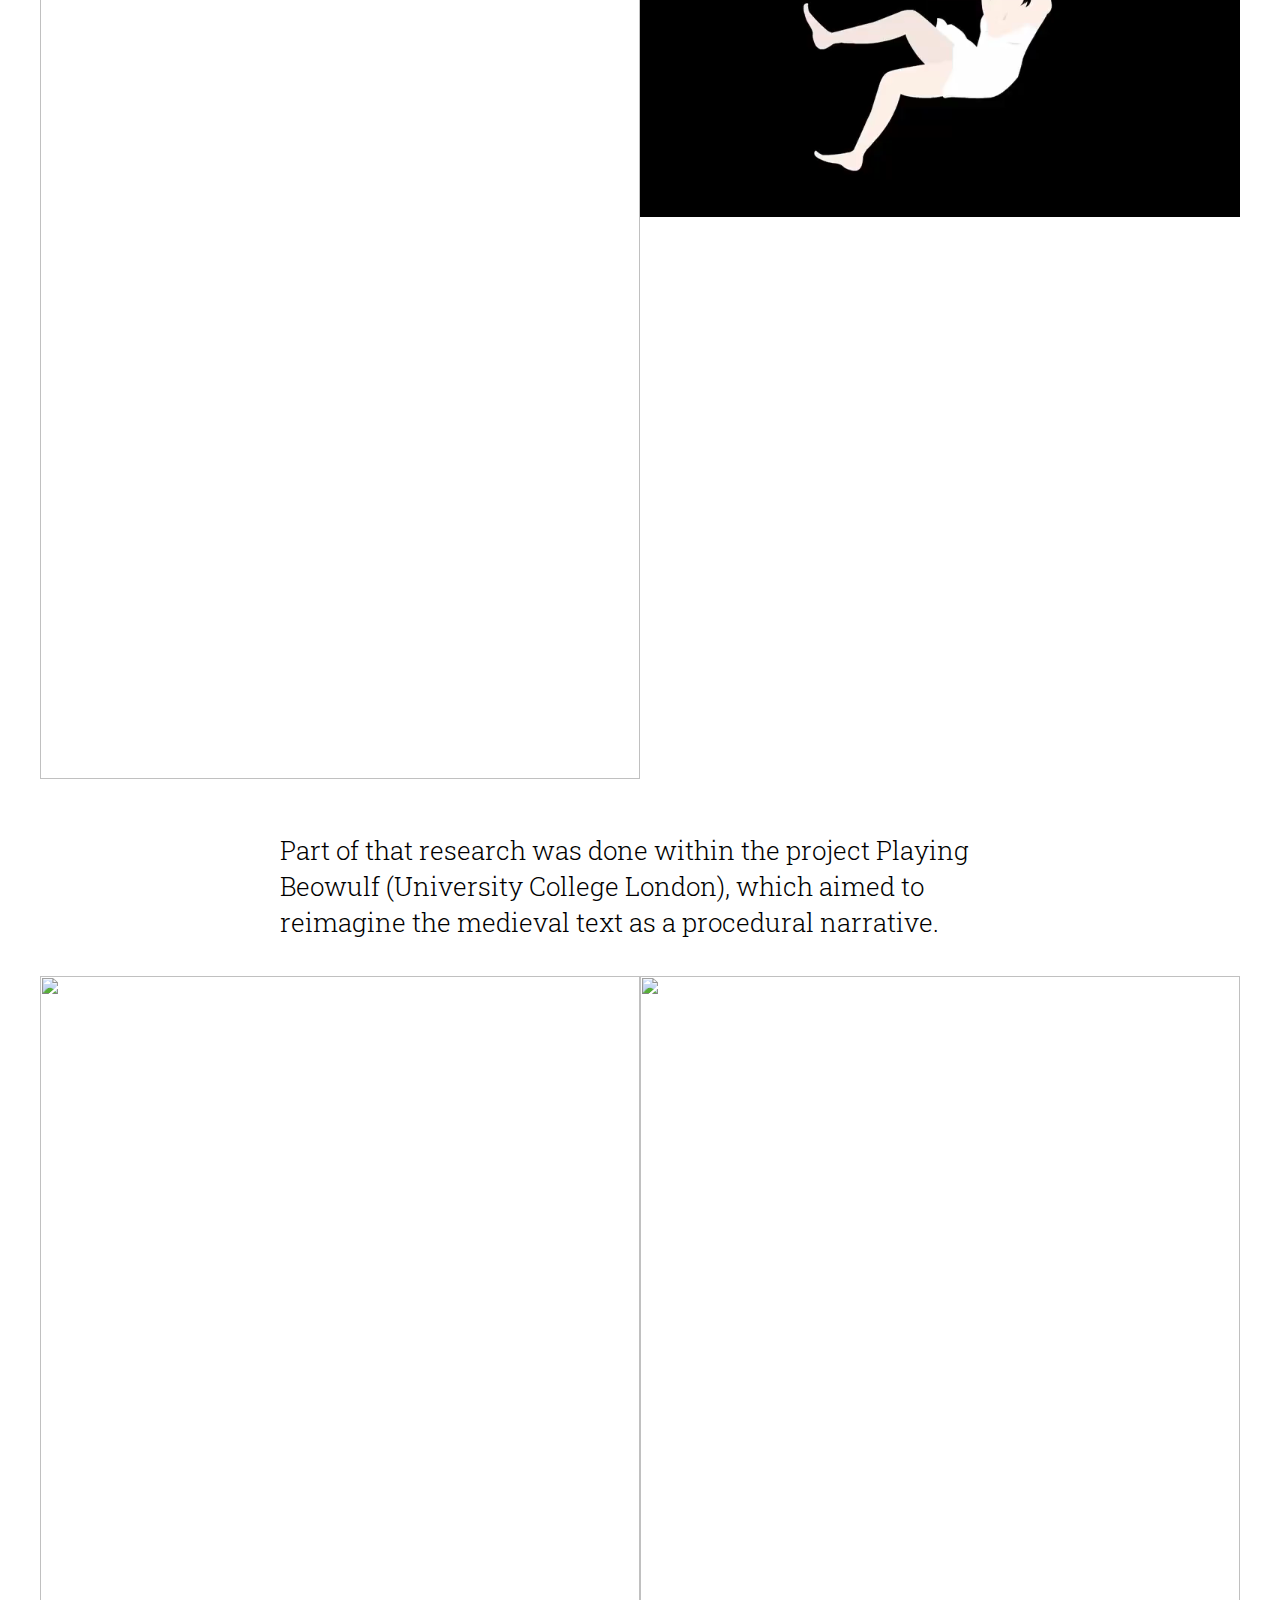
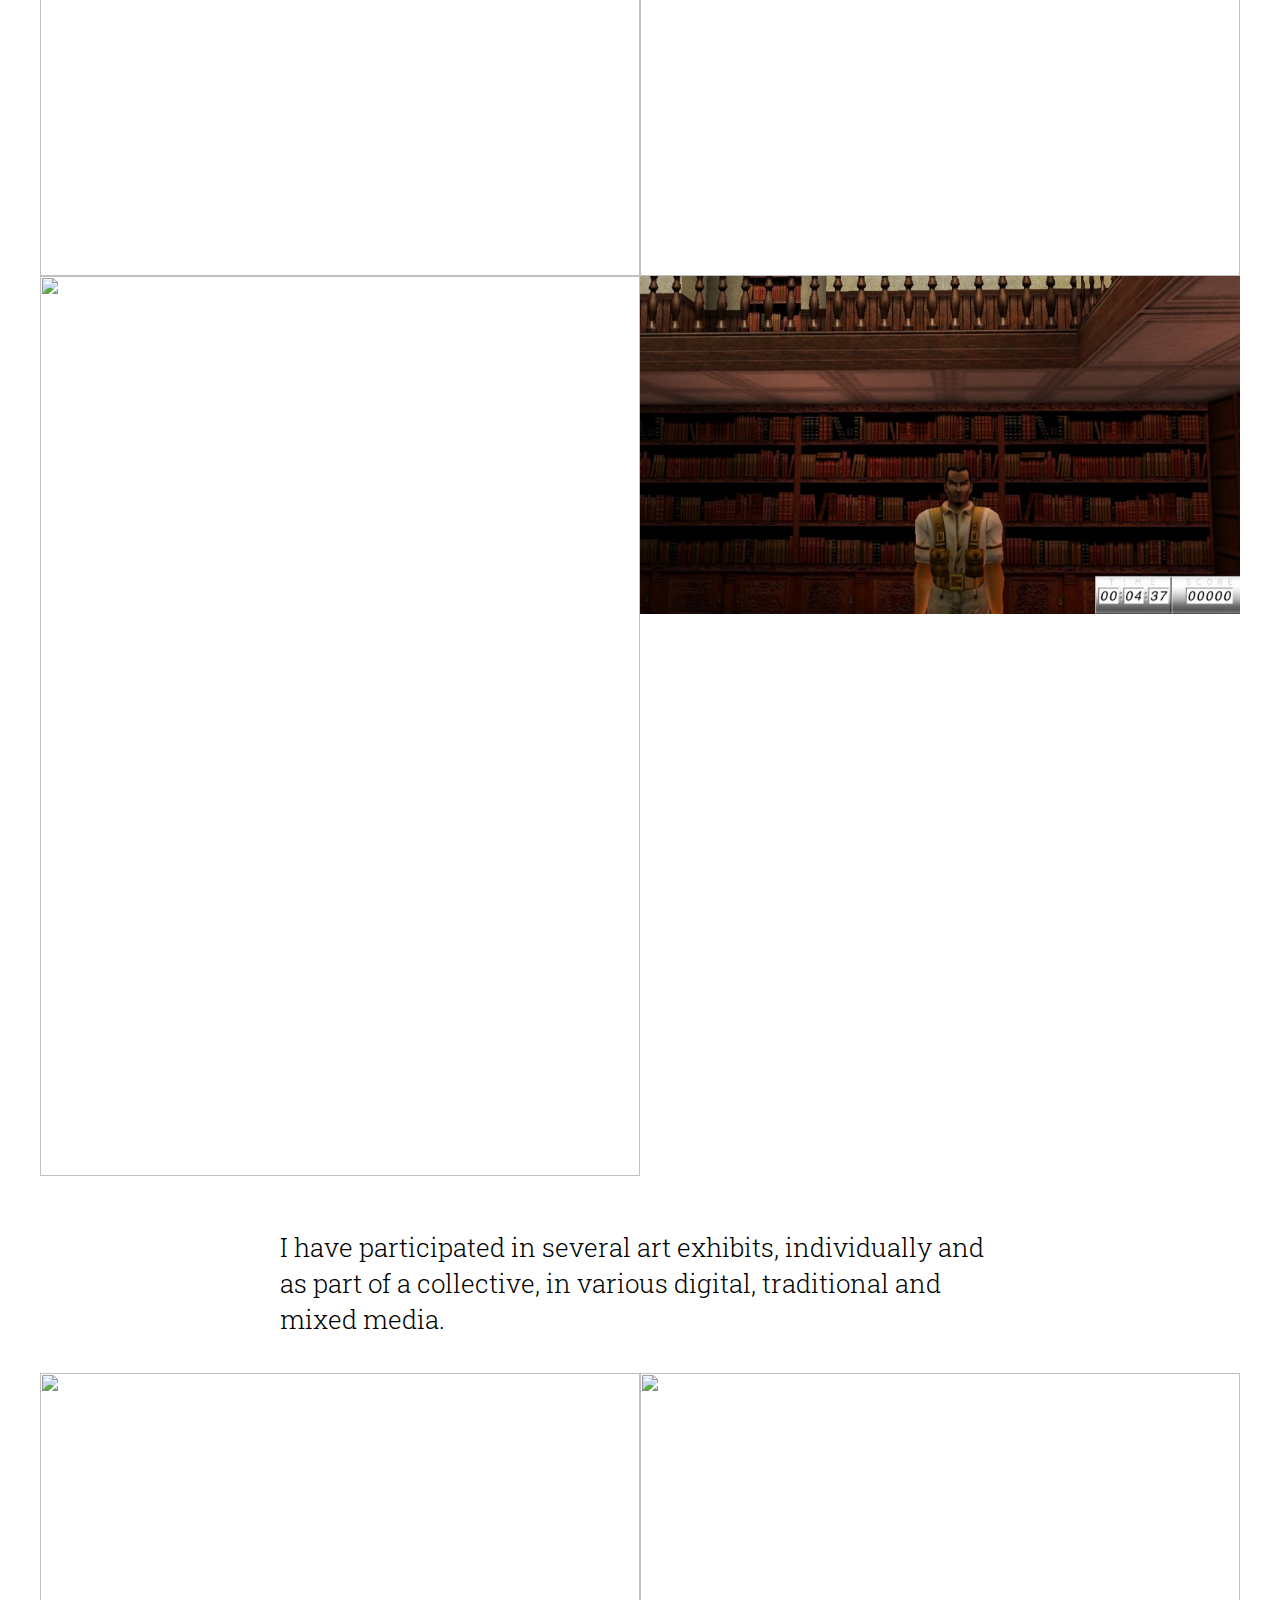
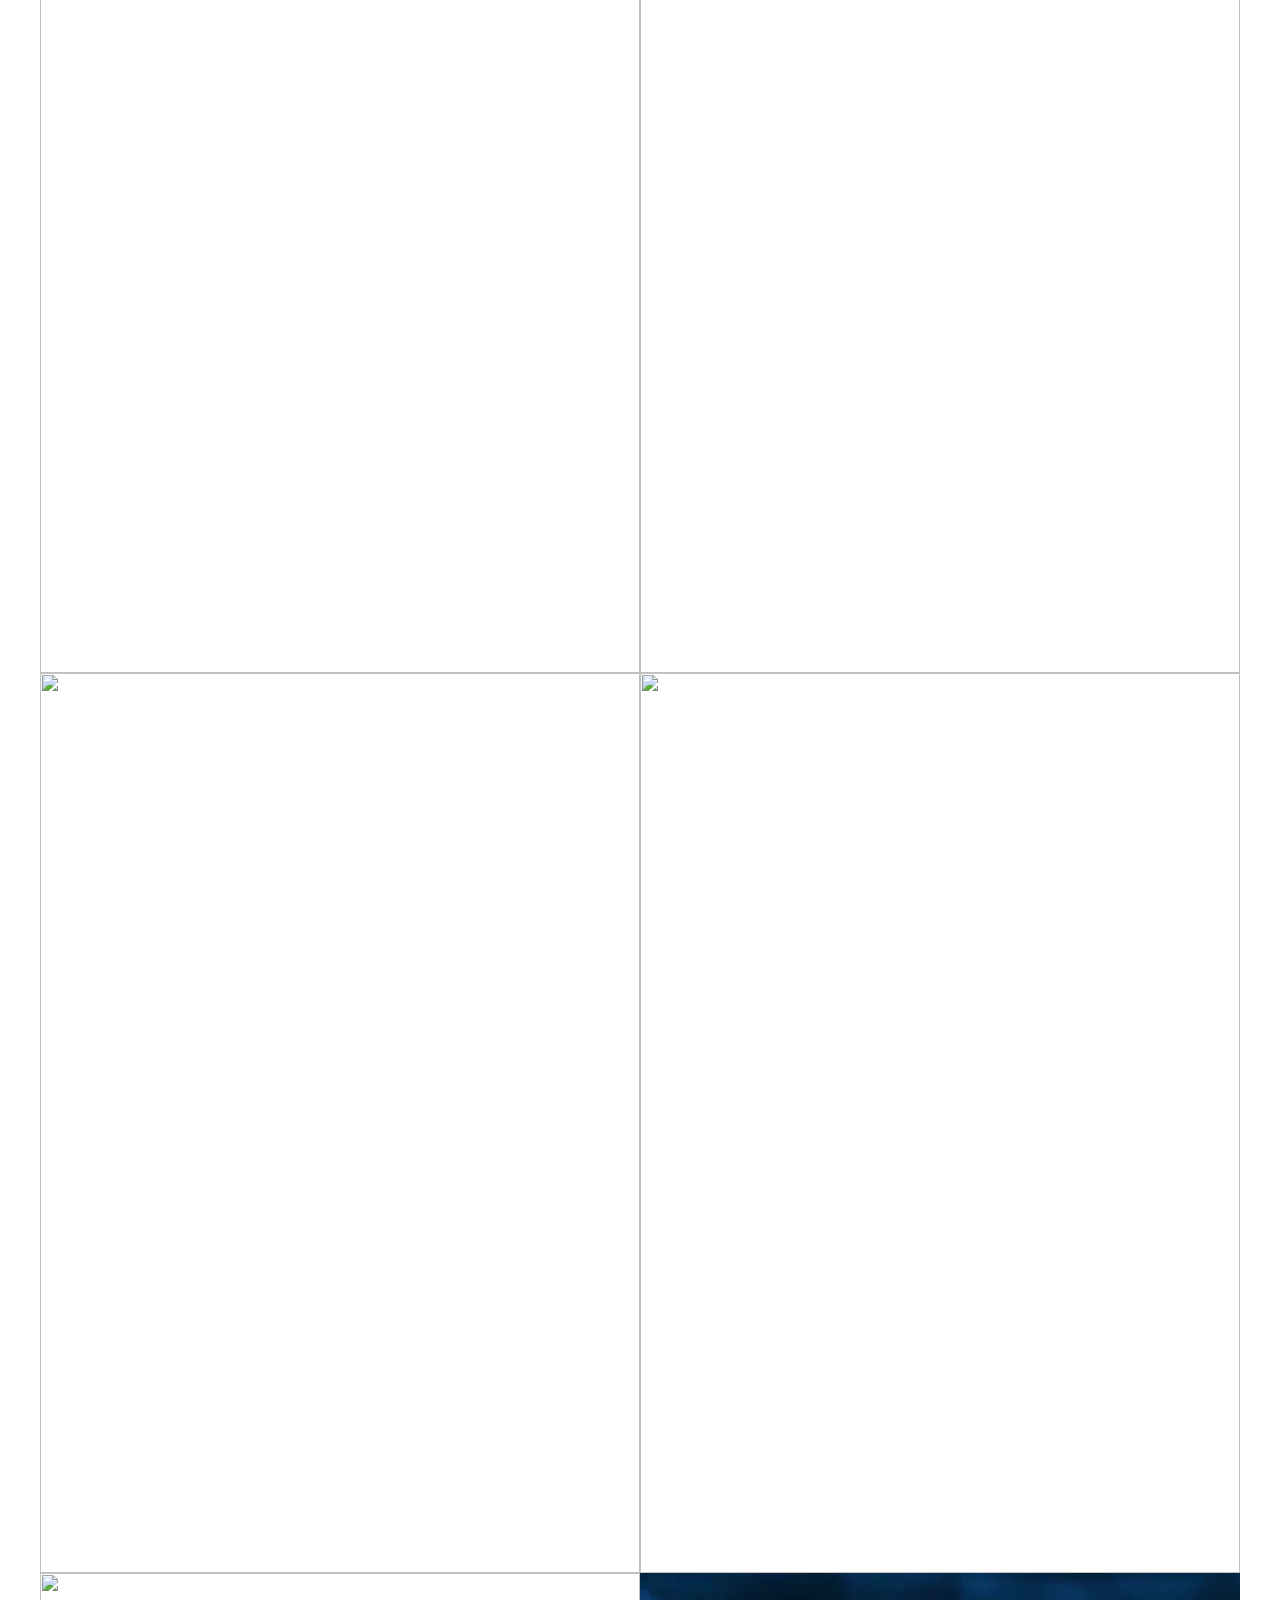
==== commit 1e4f7159: "Update index.html" ====
--- a/index.html
+++ b/index.html
@@ -1,6 +1,6 @@
 <html>
 <head>
-
+  <link rel="icon" type="image/x-icon" href="images/favicon.png">
 <meta name="viewport" content="user-scalable=no,initial-scale=1,maximum-scale=1,minimum-scale=1,width=device-width">
 <meta name="robots" content="noindex">
 <meta charset="UTF-8">
@@ -170,15 +170,15 @@
 	</div>
 	<div class="layout4cols">
 		<div class="container">
-		  <img src="images/2019_MTC1.gif" alt="" class="image" style="width:100%">
-		  <div class="middle">
+				<video  muted autoplay loop  class="image" style="width:100%"><source src="images/2019_MTC1.mp4" type="video/mp4">Browser does not support video tag.</video>
+			  <div class="middle">
 			<div class="text"><b>3D design and animation</b> for a Mental Health learning resource.</div>
 		  </div>
 		</div>
 	</div>
 	<div class="layout4cols">
 		<div class="container">
-		  <img src="images/kcs1.gif" alt="" class="image" style="width:100%">
+				<video  muted autoplay loop  class="image" style="width:100%"><source src="images/kcs1.mp4" type="video/mp4">Browser does not support video tag.</video>
 		  <div class="middle">
 			<div class="text"><b>Motion design</b> for a marketing video.</div>
 		  </div>
@@ -352,7 +352,7 @@
 <div class = "line">
 	<div class="layout4cols">
 		<div class="container">
-		  <img src="images/2017_GDPR_world.gif"   alt="" class="image" style="width:100%">
+				<video  muted autoplay loop  class="image" style="width:100%"><source src="images/2017_GDPR_world.mp4" type="video/mp4">Browser does not support video tag.</video>
 		  <div class="middle">
 			<div class="text"><b>Pixel art</b> for a GDPR learning resource.</div>
 		  </div>
@@ -368,7 +368,7 @@
 	</div>
 	<div class="layout4cols">
 		<div class="container">
-		  <img src="images/stress.gif"   alt="" class="image" style="width:100%">
+				<video  muted autoplay loop  class="image" style="width:100%"><source src="images/stress.mp4" type="video/mp4">Browser does not support video tag.</video>
 		  <div class="middle">
 			<div class="text"><b>Motion design</b> for a Stress Awareness learning resource.</div>
 		  </div>
@@ -376,7 +376,7 @@
 	</div>
 	<div class="layout4cols">
 		<div class="container">
-		  <img src="images/2019_MTC3.gif"   alt="" class="image" style="width:100%">
+				<video  muted autoplay loop  class="image" style="width:100%"><source src="images/2019_MTC3.mp4" type="video/mp4">Browser does not support video tag.</video>
 		  <div class="middle">
 			<div class="text"><b>3D animation</b> for a Mental Health course.</div>
 		  </div>
@@ -450,7 +450,7 @@
 <div class = "line" style="background:#bbd7e6">
 	<div class="layout4cols">
 		<div class="container">
-		  <img src="images/DSE.gif"   alt="" class="image" style="width:100%">
+				<video  muted autoplay loop  class="image" style="width:100%"><source src="images/DSE.mp4" type="video/mp4">Browser does not support video tag.</video>
 		  <div class="middle">
 			<div class="text"><b>Interaction</b> for a learning resource about ergonomics.</div>
 		  </div>
@@ -485,7 +485,7 @@
 	
 	
 <div class = "interText">
-	<h1>I'm a creative coder, comfortable developing prototypes, games and UI. I enjoy experimenting with new languages, platforms and technology.</h1>
+	<h1>I'm a creative coder, comfortable developing interactions, games and prototypes. I enjoy experimenting with new languages, platforms and technology.</h1>
 </div>
 
 <div class = "line">
@@ -776,7 +776,10 @@
 	 
 	<h2>&copy; <script>document.write(new Date().getFullYear())</script> Daniel Ferreira</h2>
 
-	<h2><a href="#top">Back to top</a></h2>
+
+	<img src="images/favicon.png" alt="" class="image" style="width:20px">
+		  
+	<h2><a href="#top">Back to top ⬆</a></h2>
  </div>
 
  
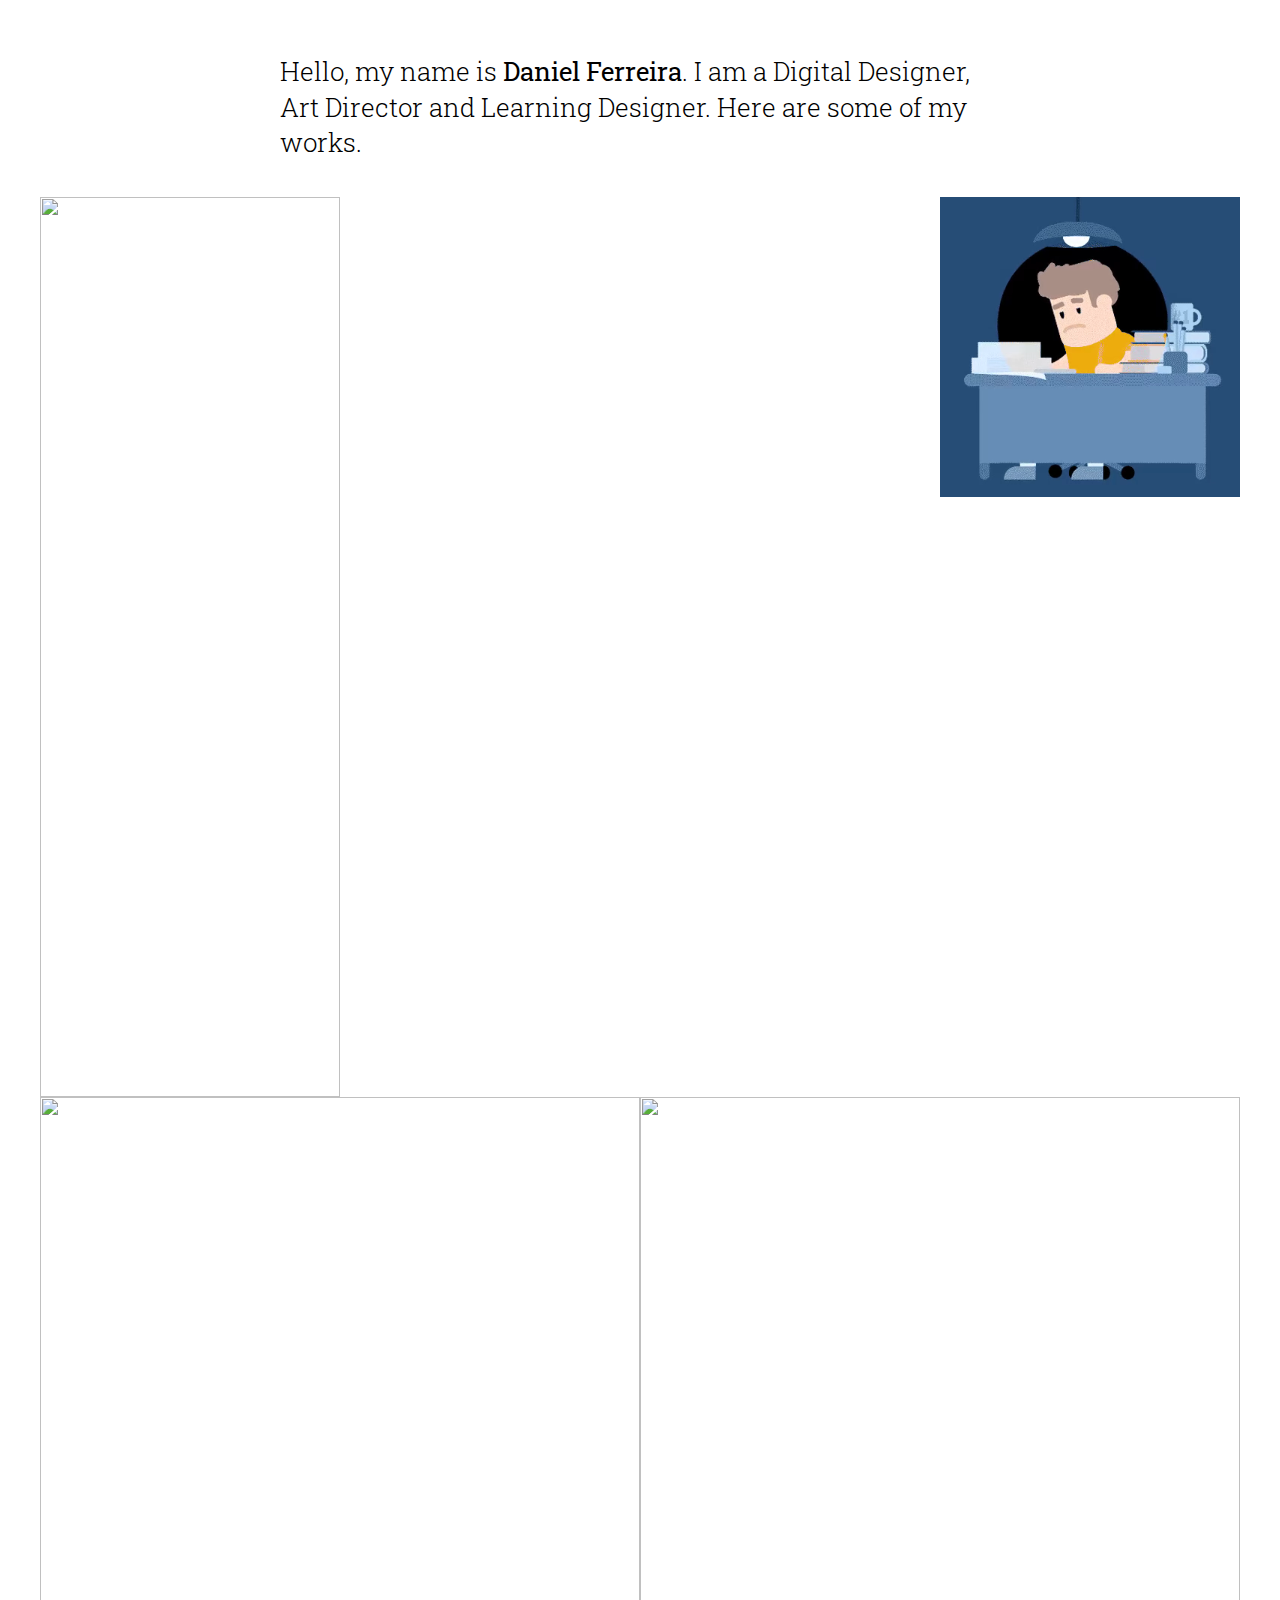
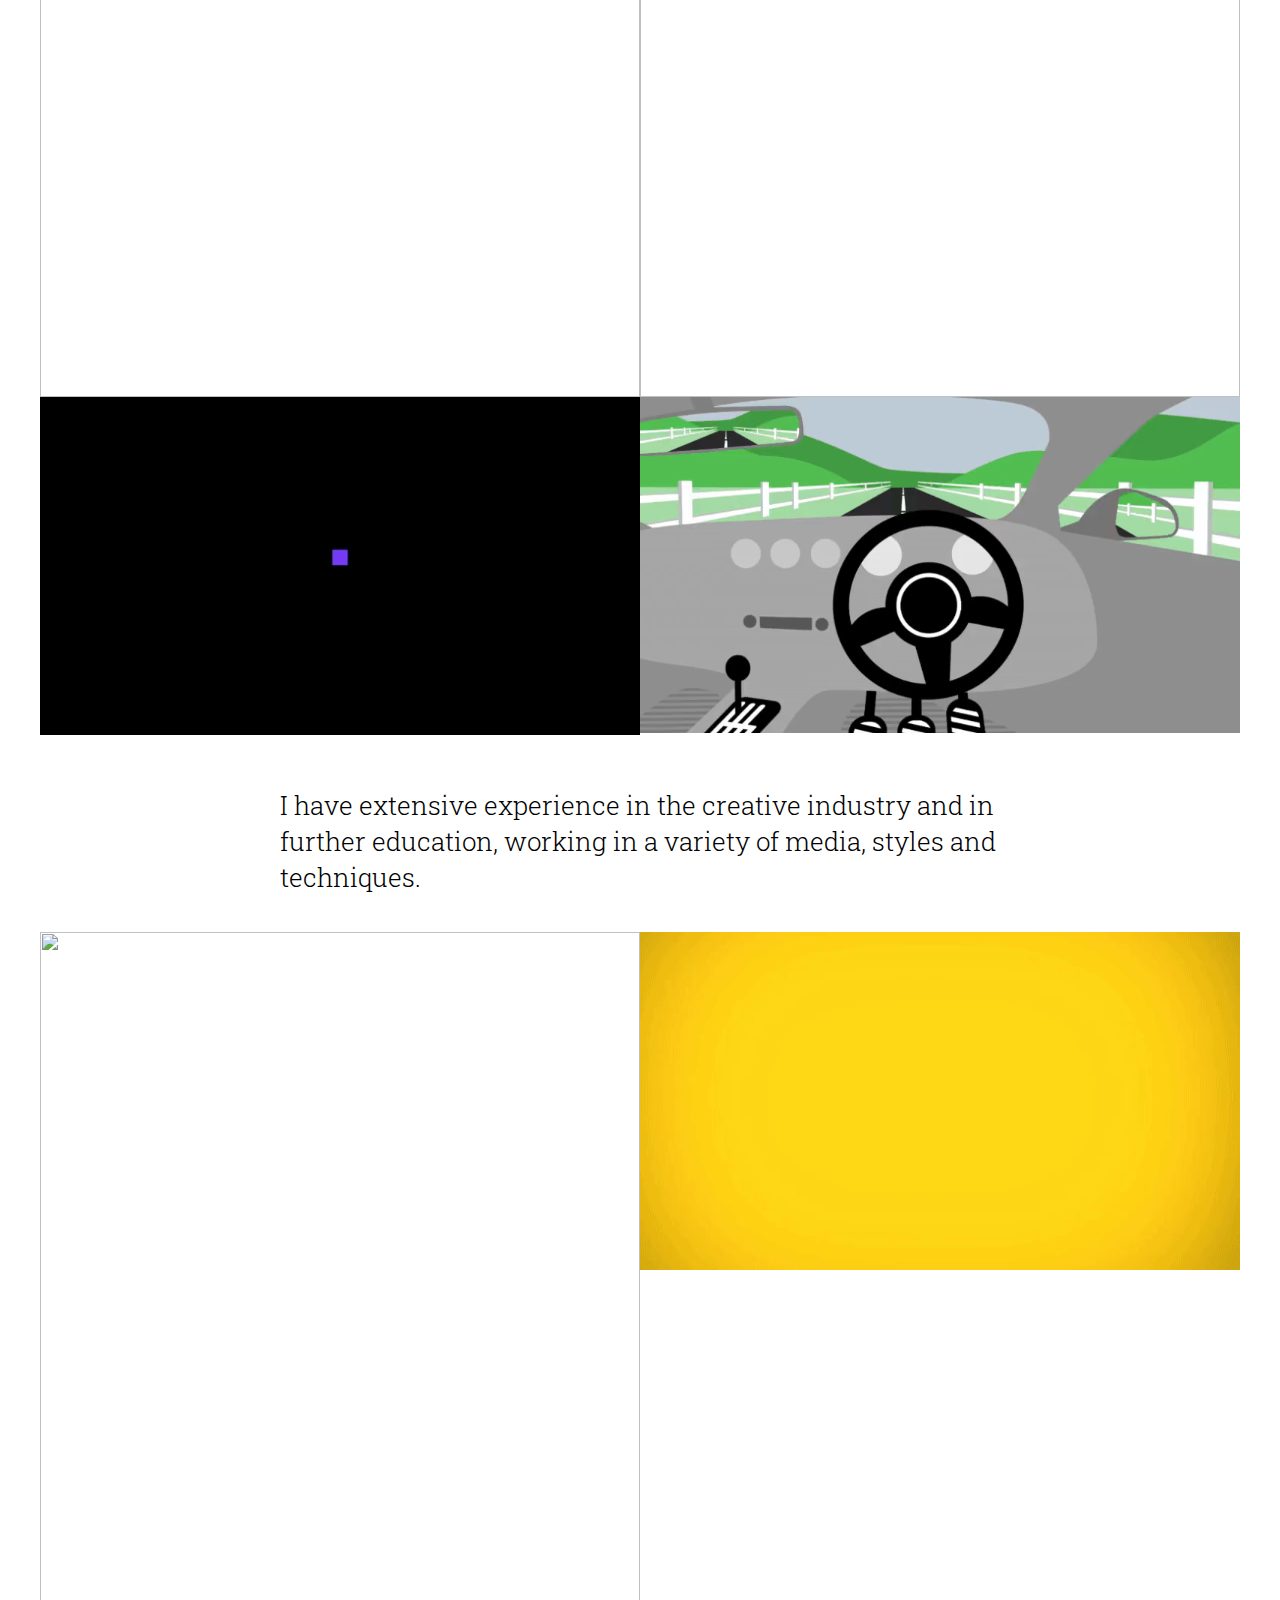
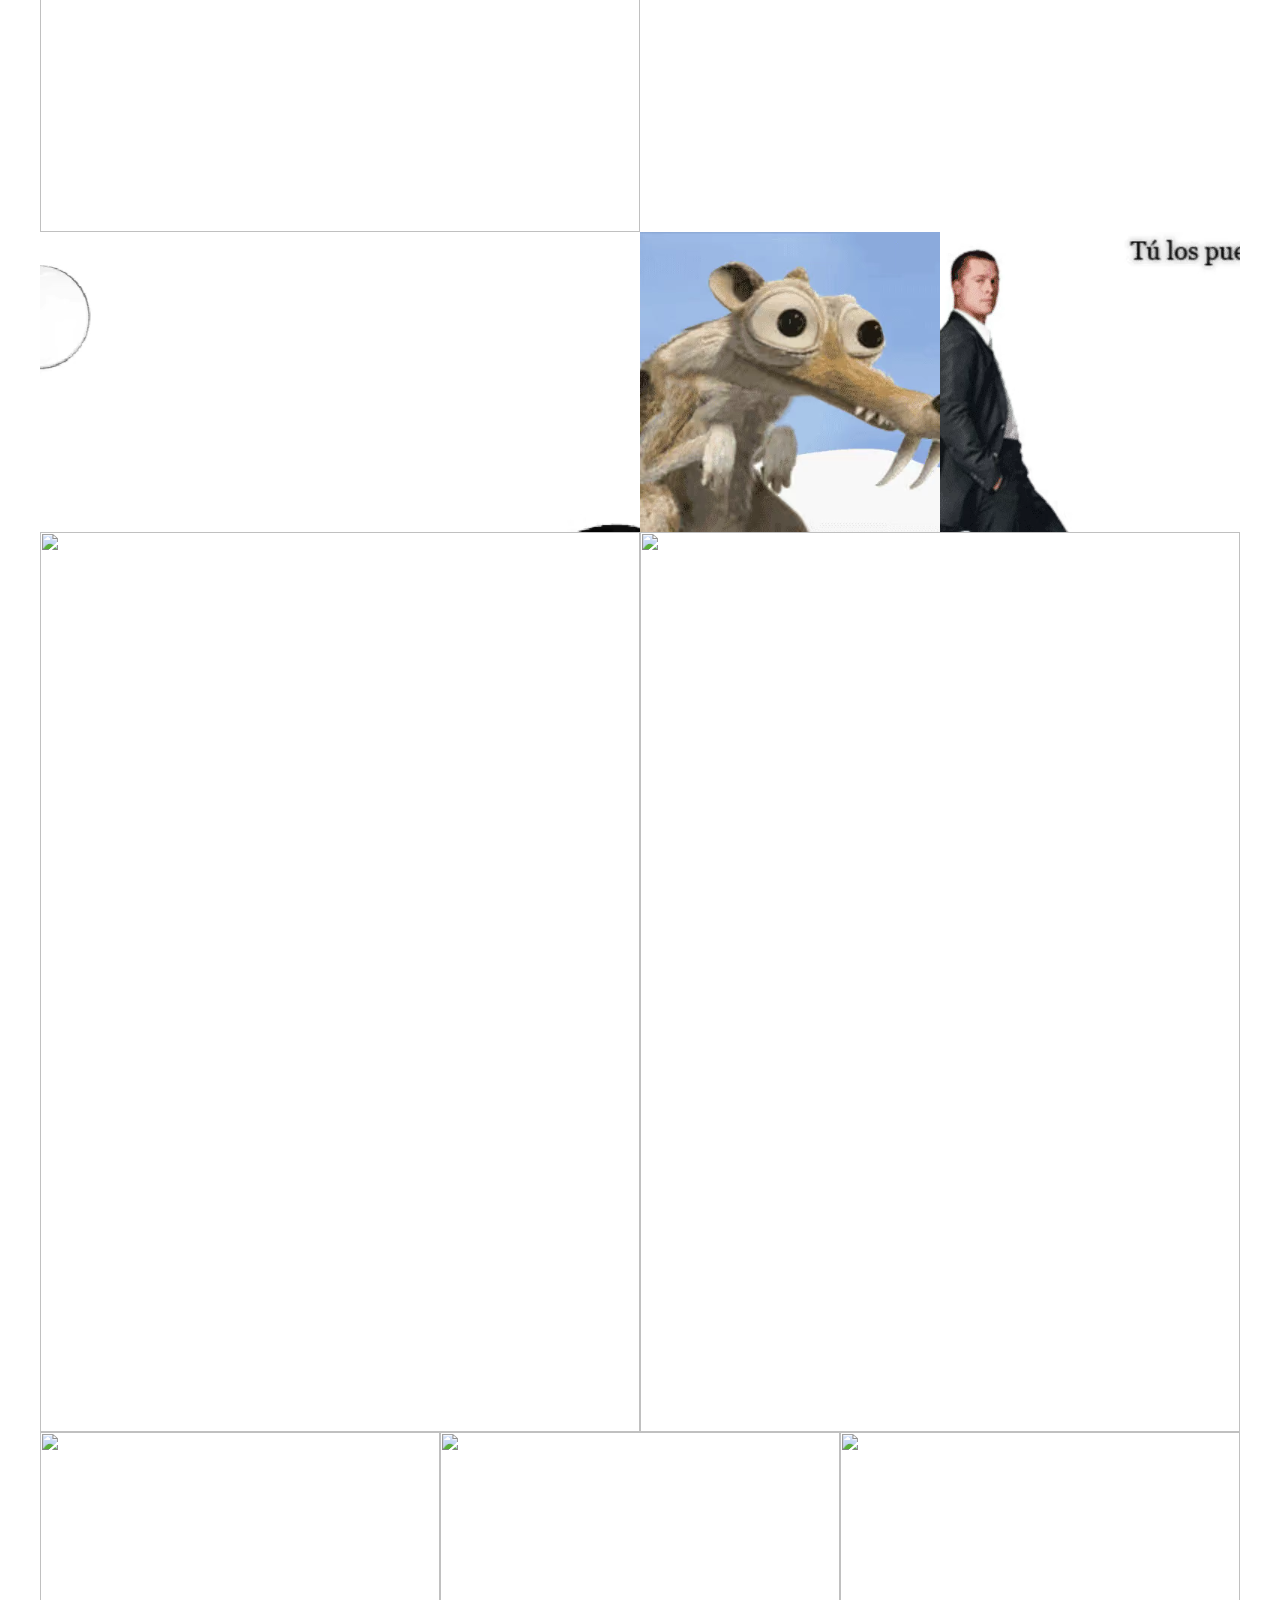
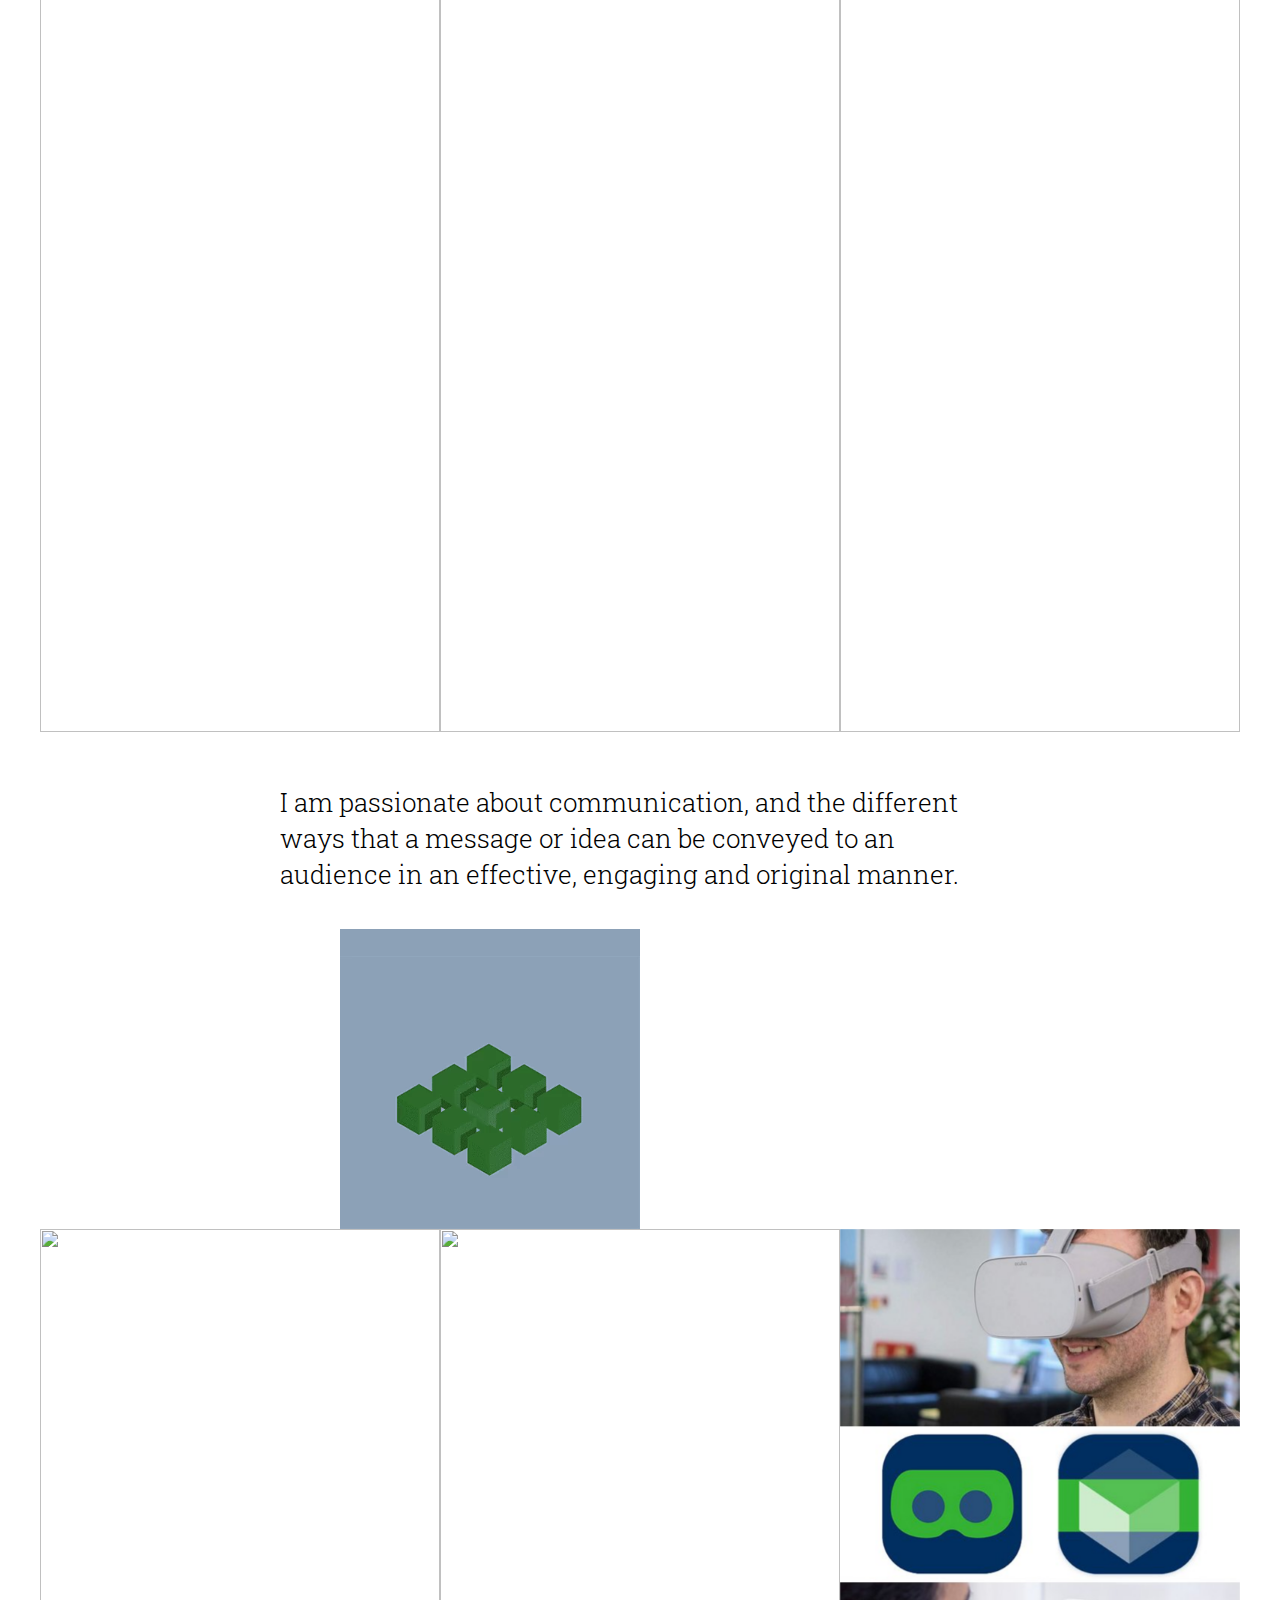
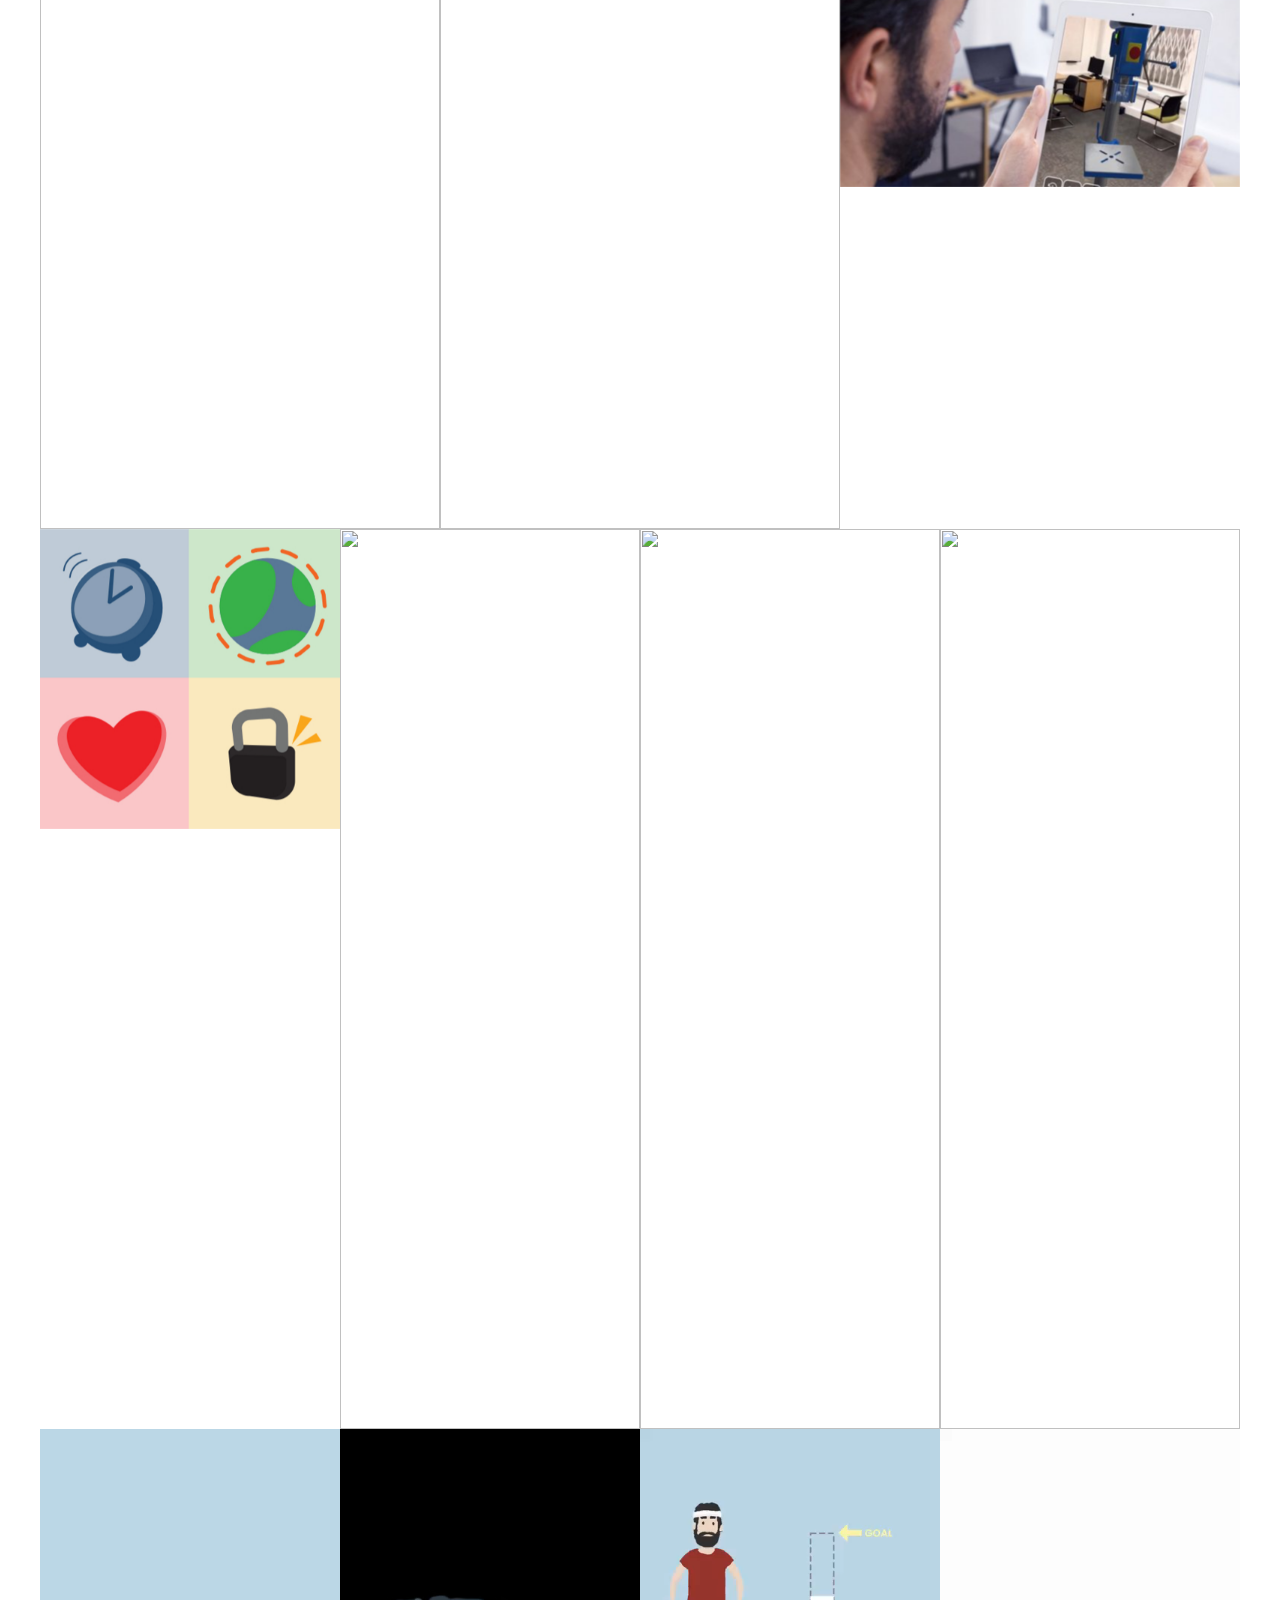
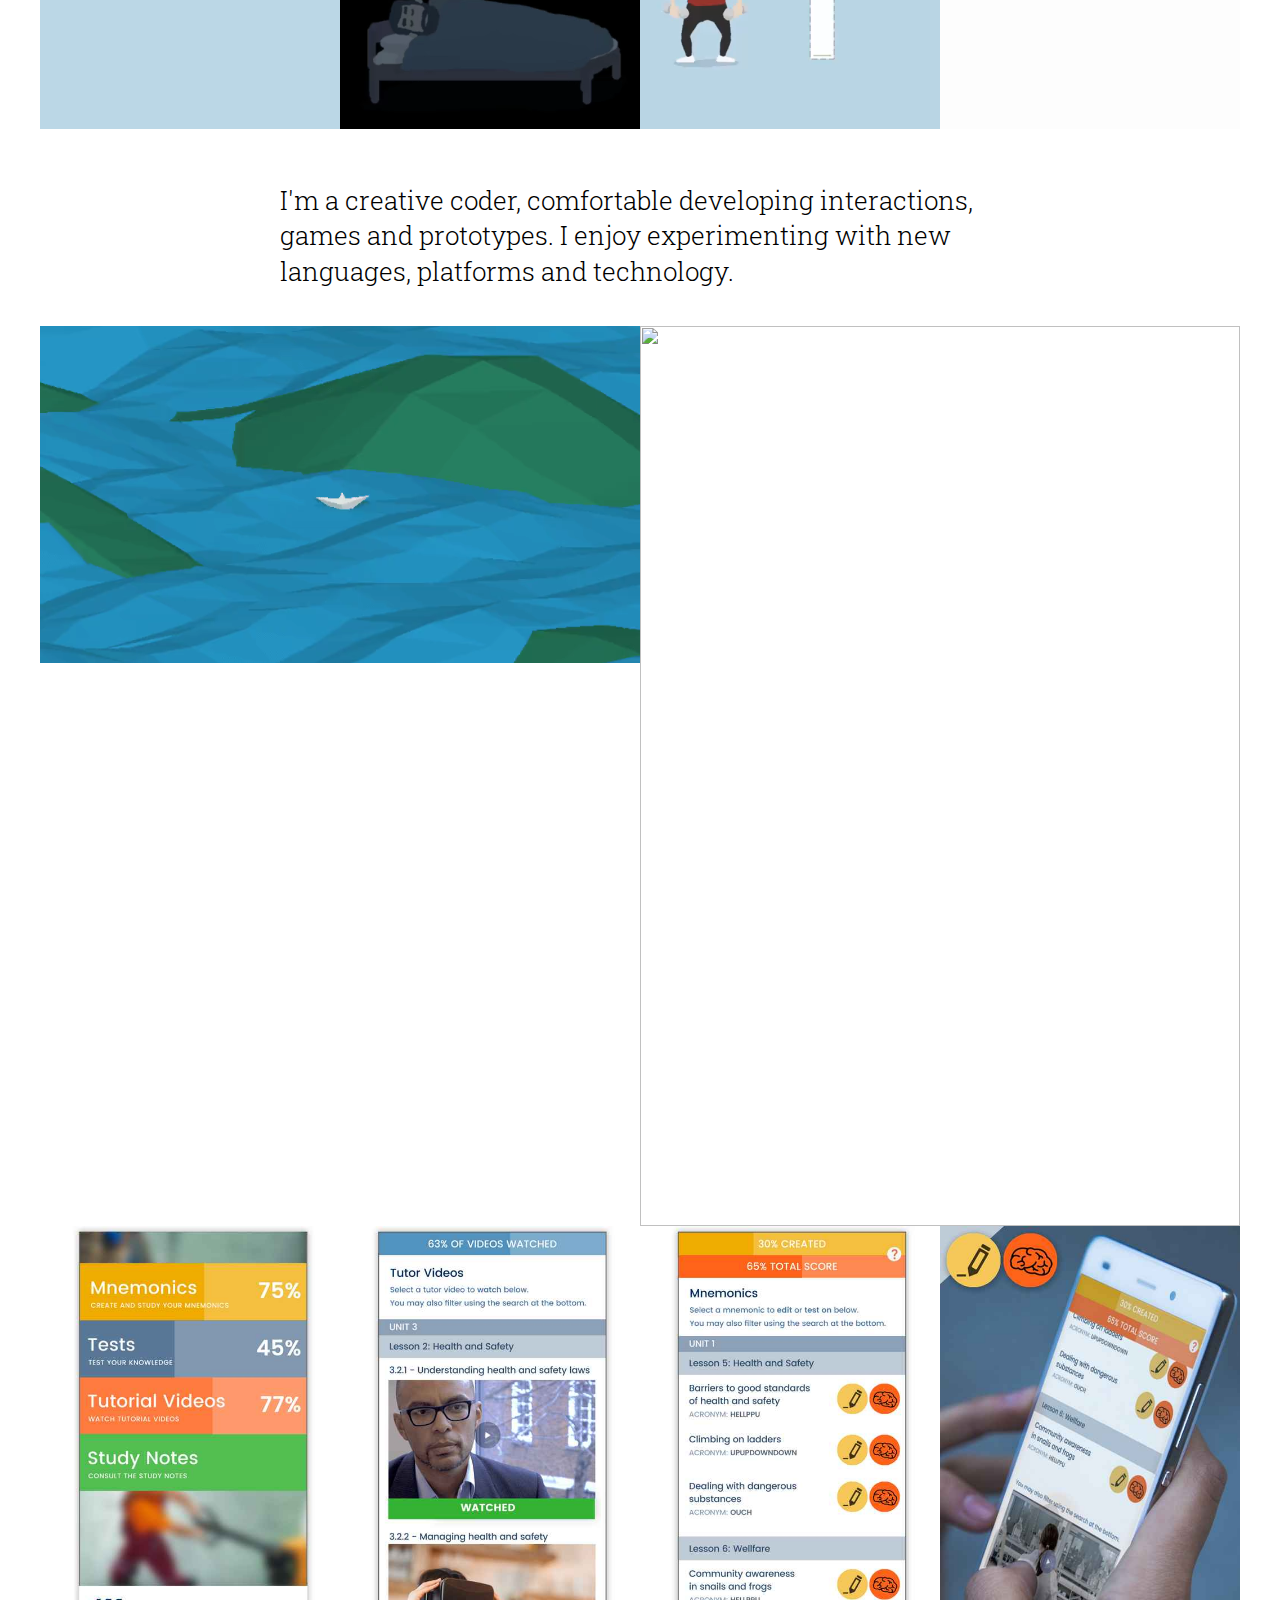
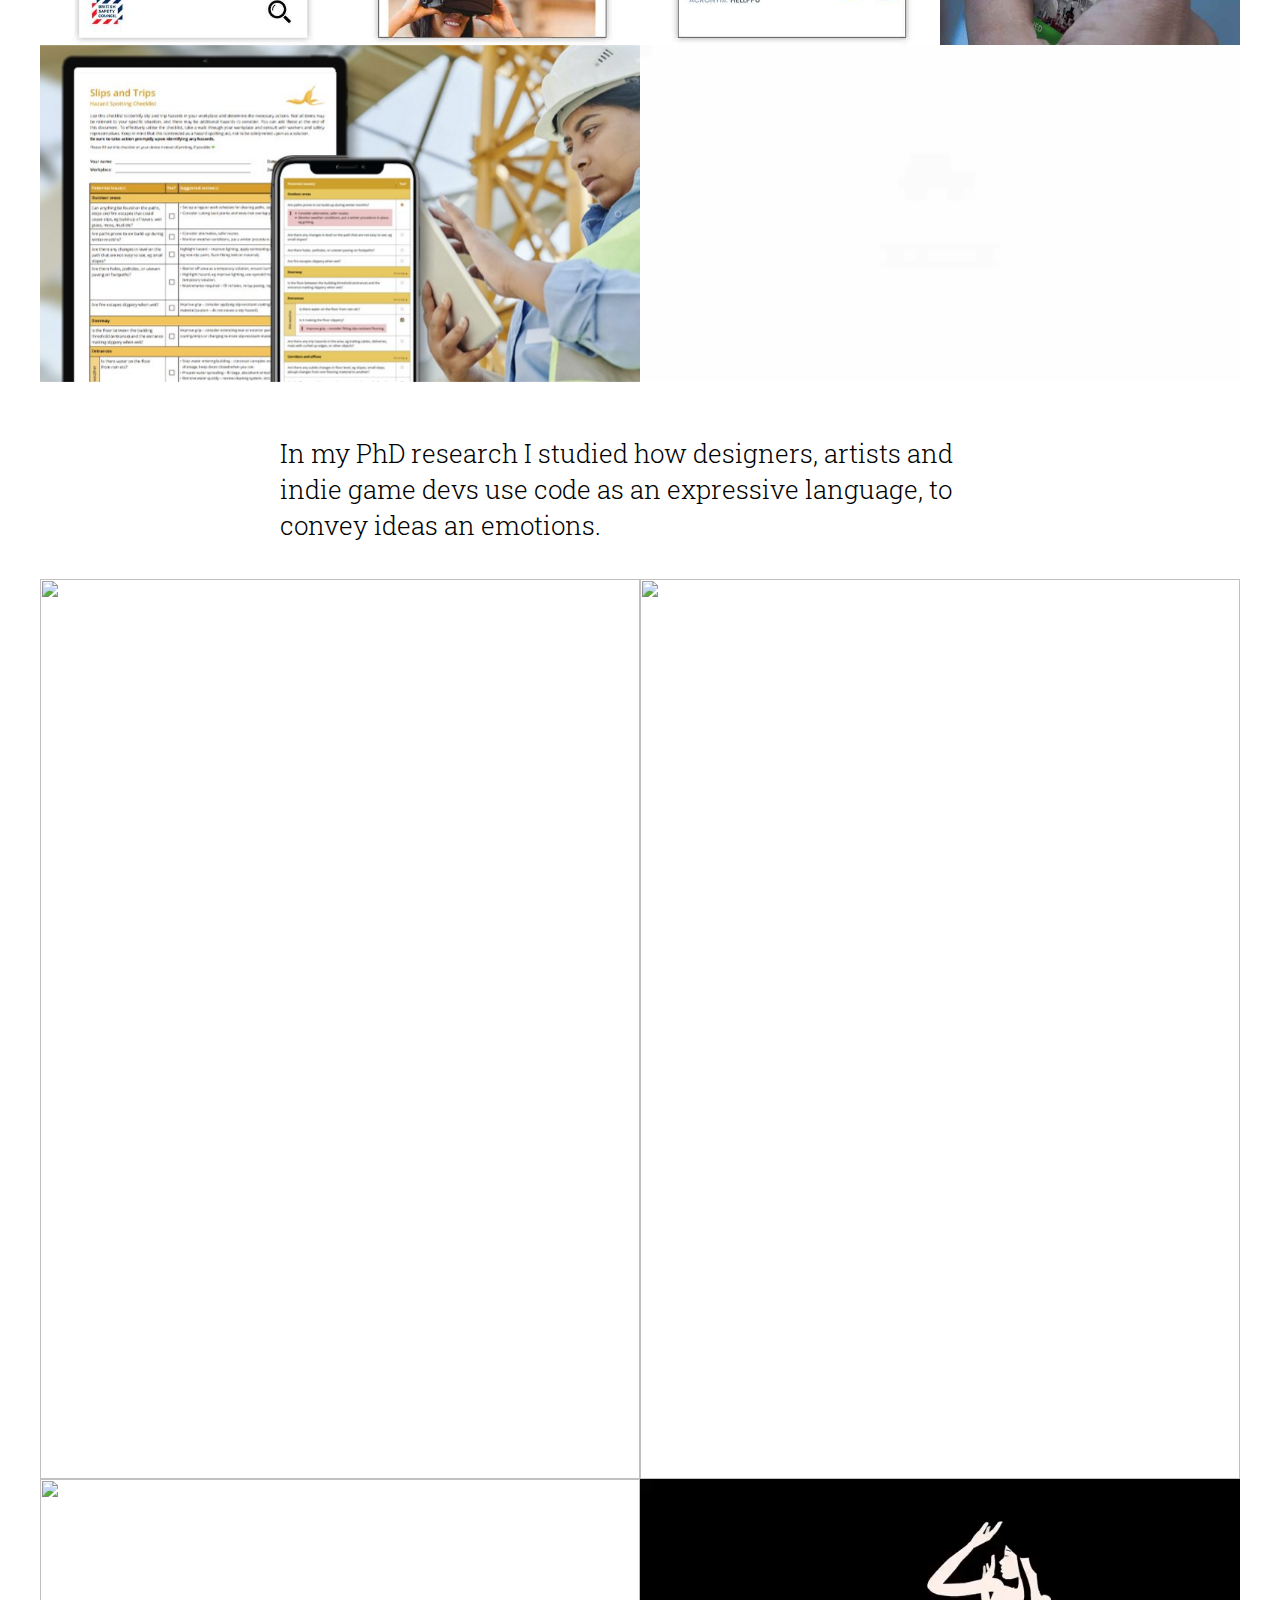
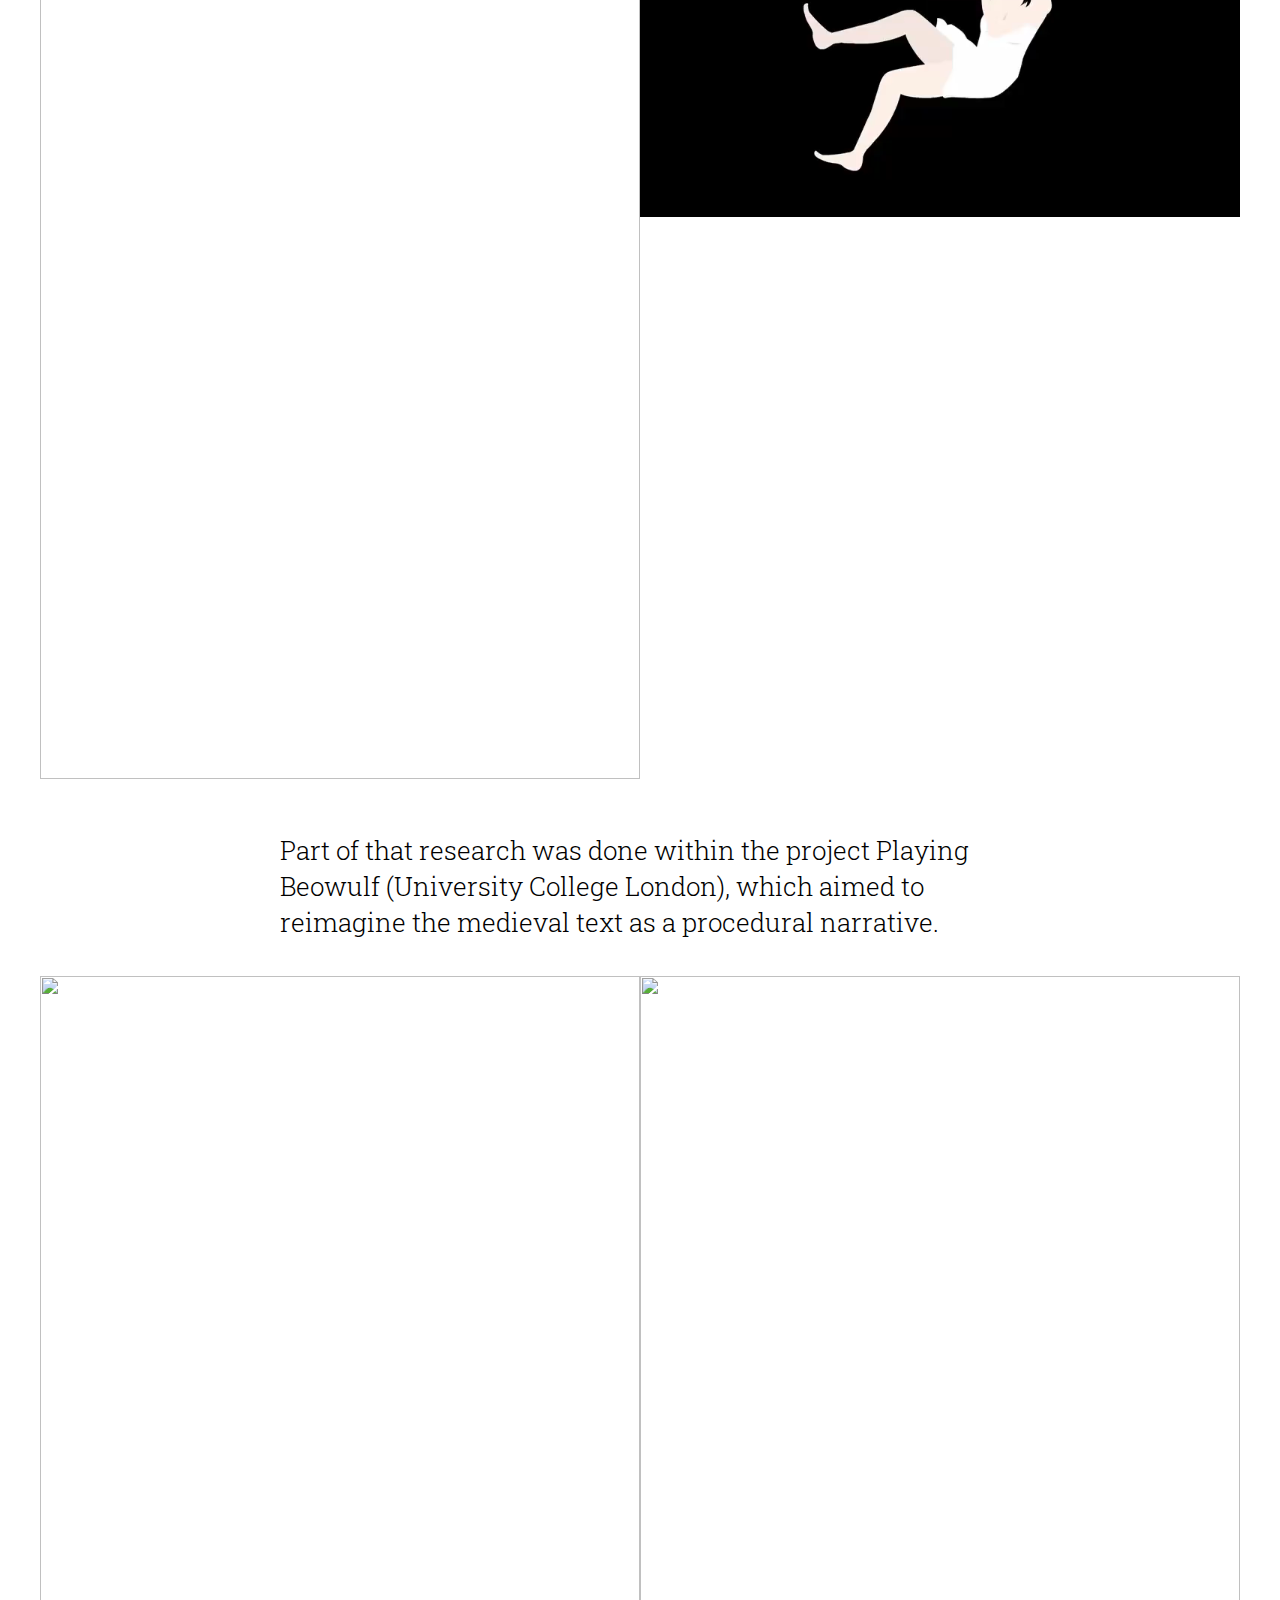
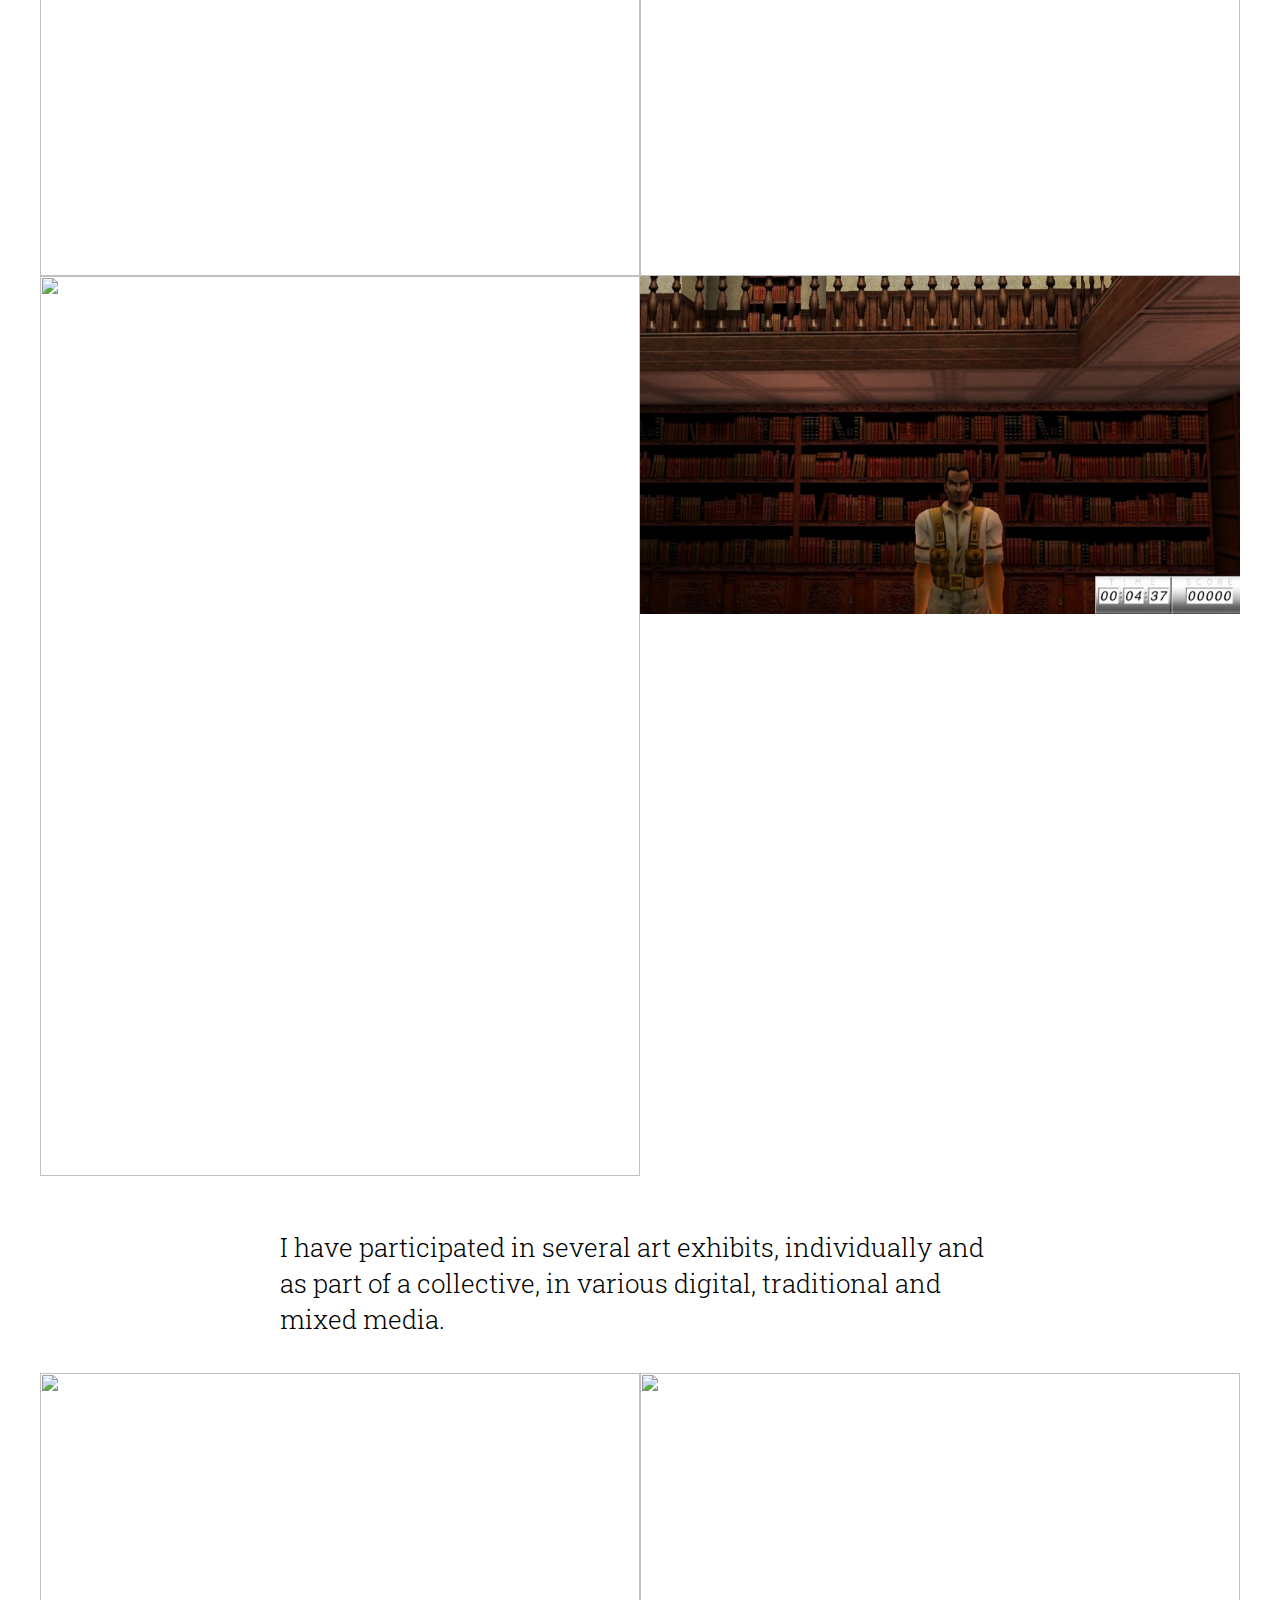
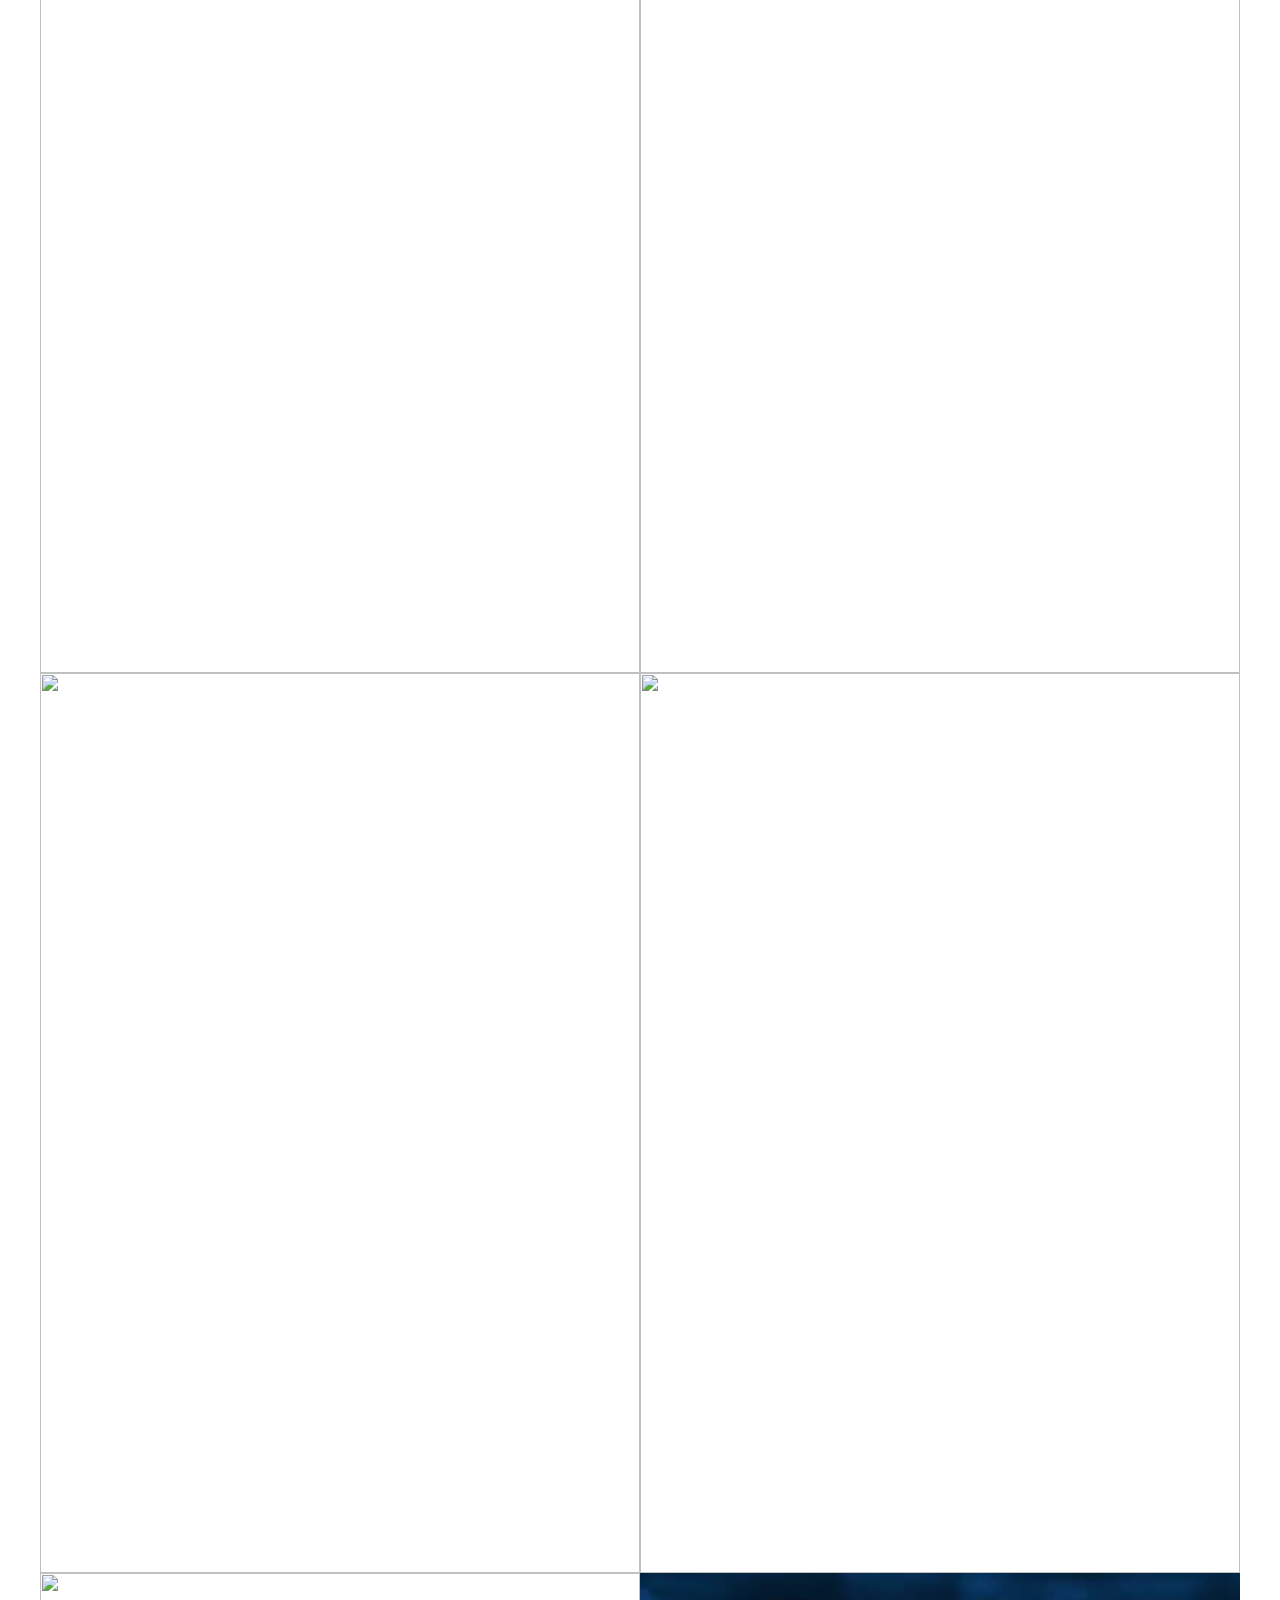
==== commit bd228c17: "Update index.html" ====
--- a/index.html
+++ b/index.html
@@ -776,8 +776,6 @@
 	 
 	<h2>&copy; <script>document.write(new Date().getFullYear())</script> Daniel Ferreira</h2>
 
-
-	<img src="images/favicon.png" alt="" class="image" style="width:20px">
 		  
 	<h2><a href="#top">Back to top ⬆</a></h2>
  </div>
